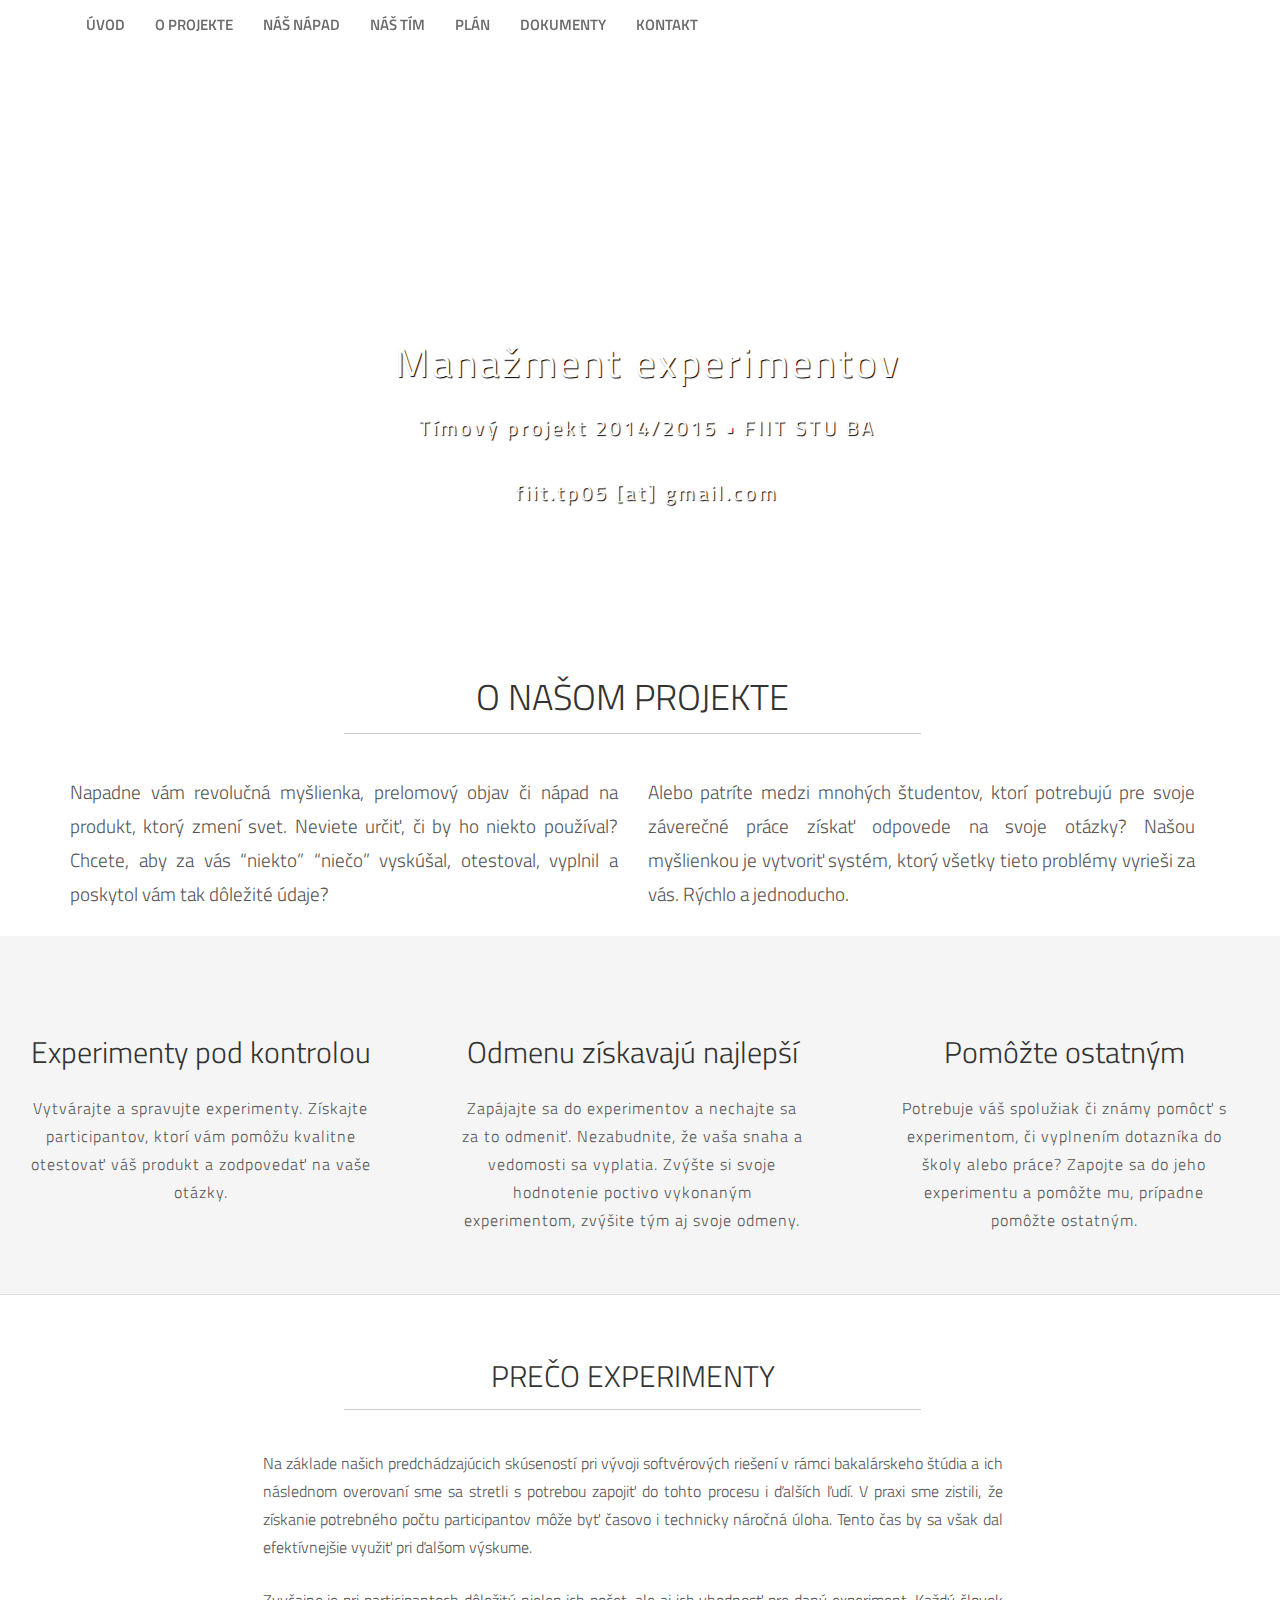
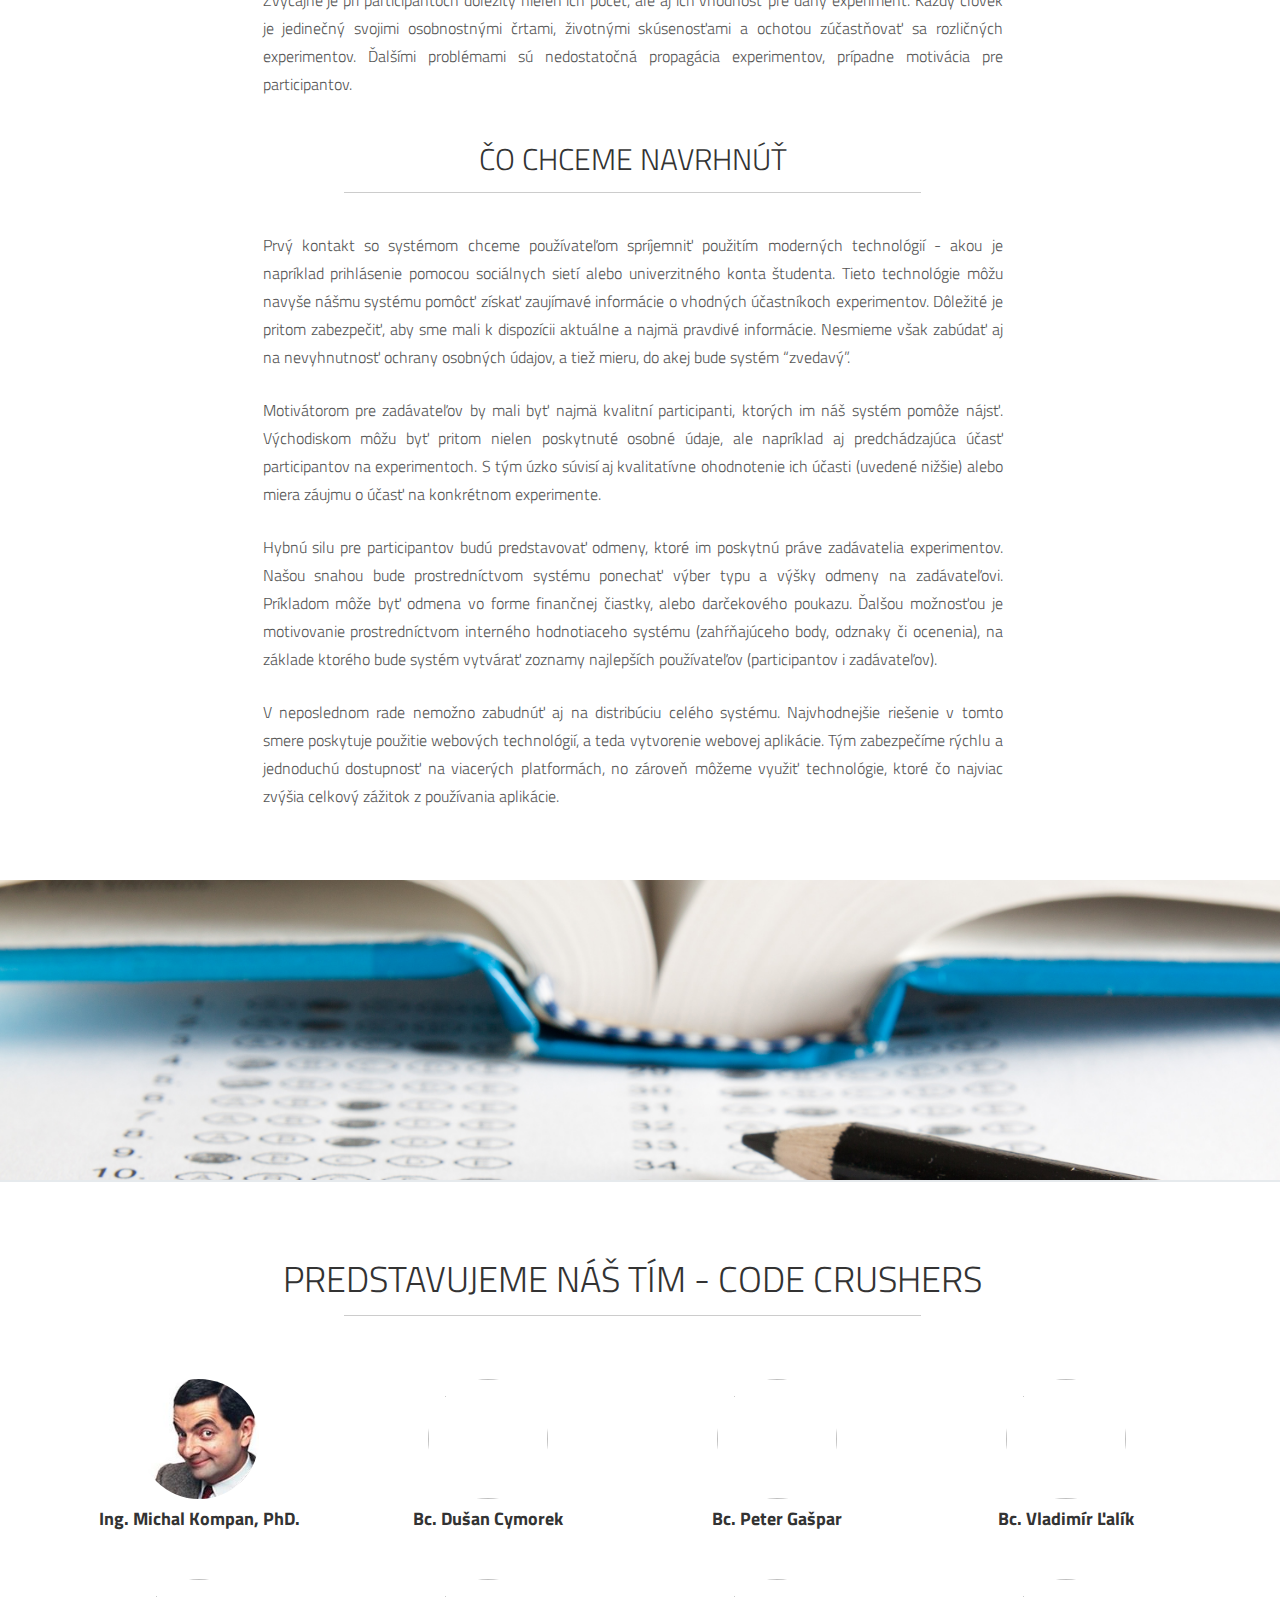
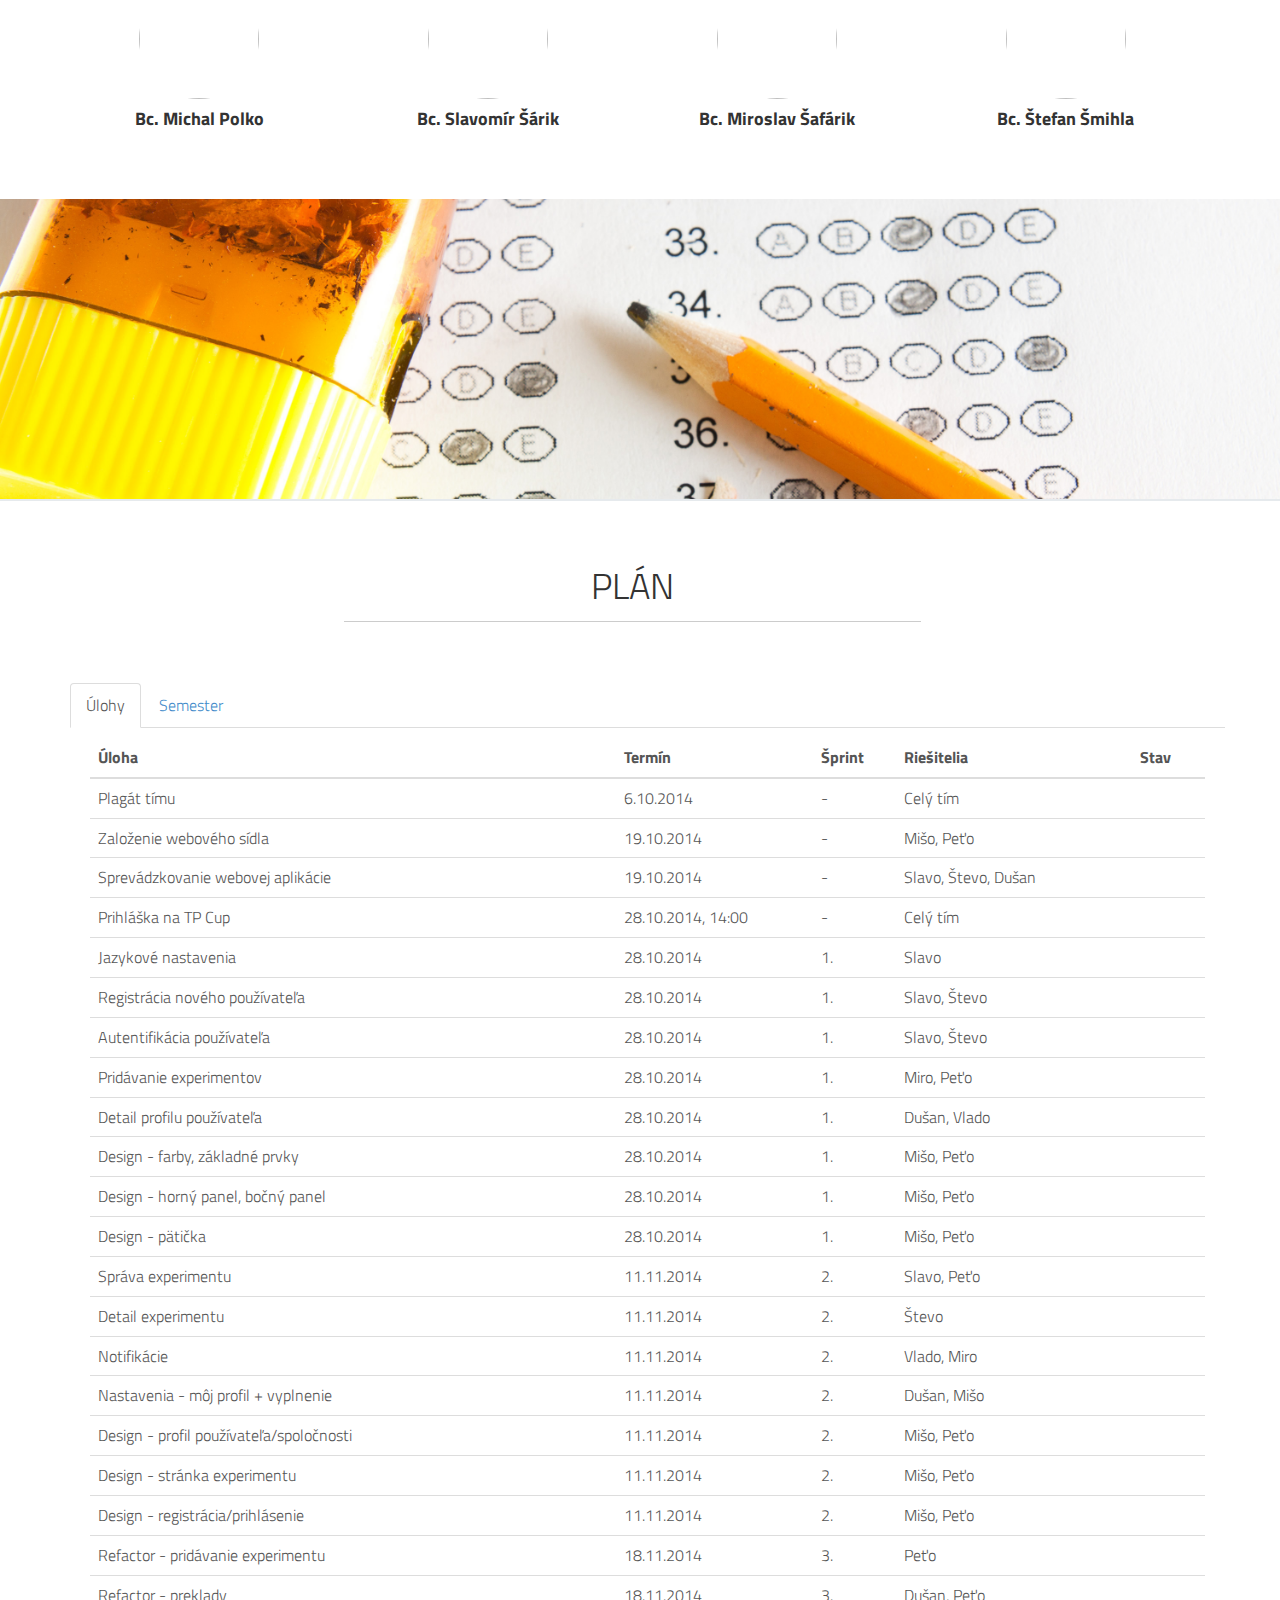
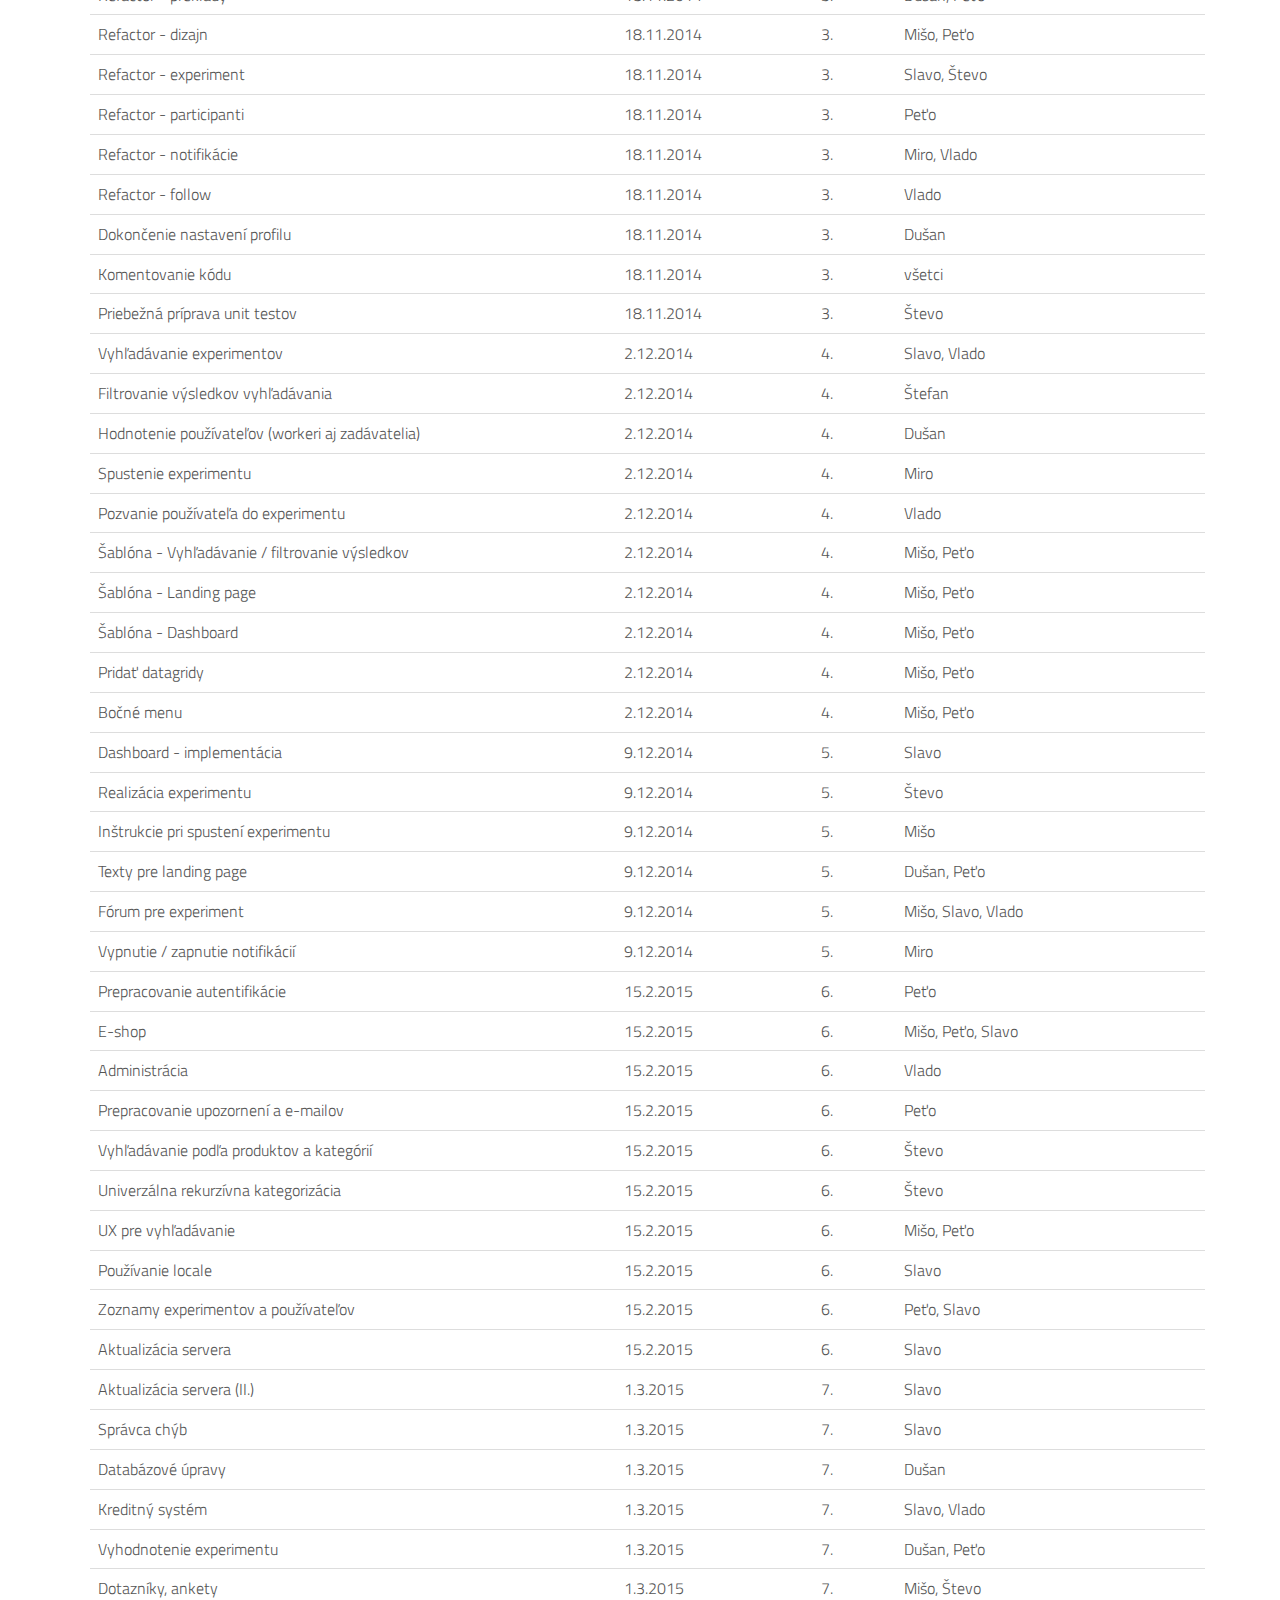
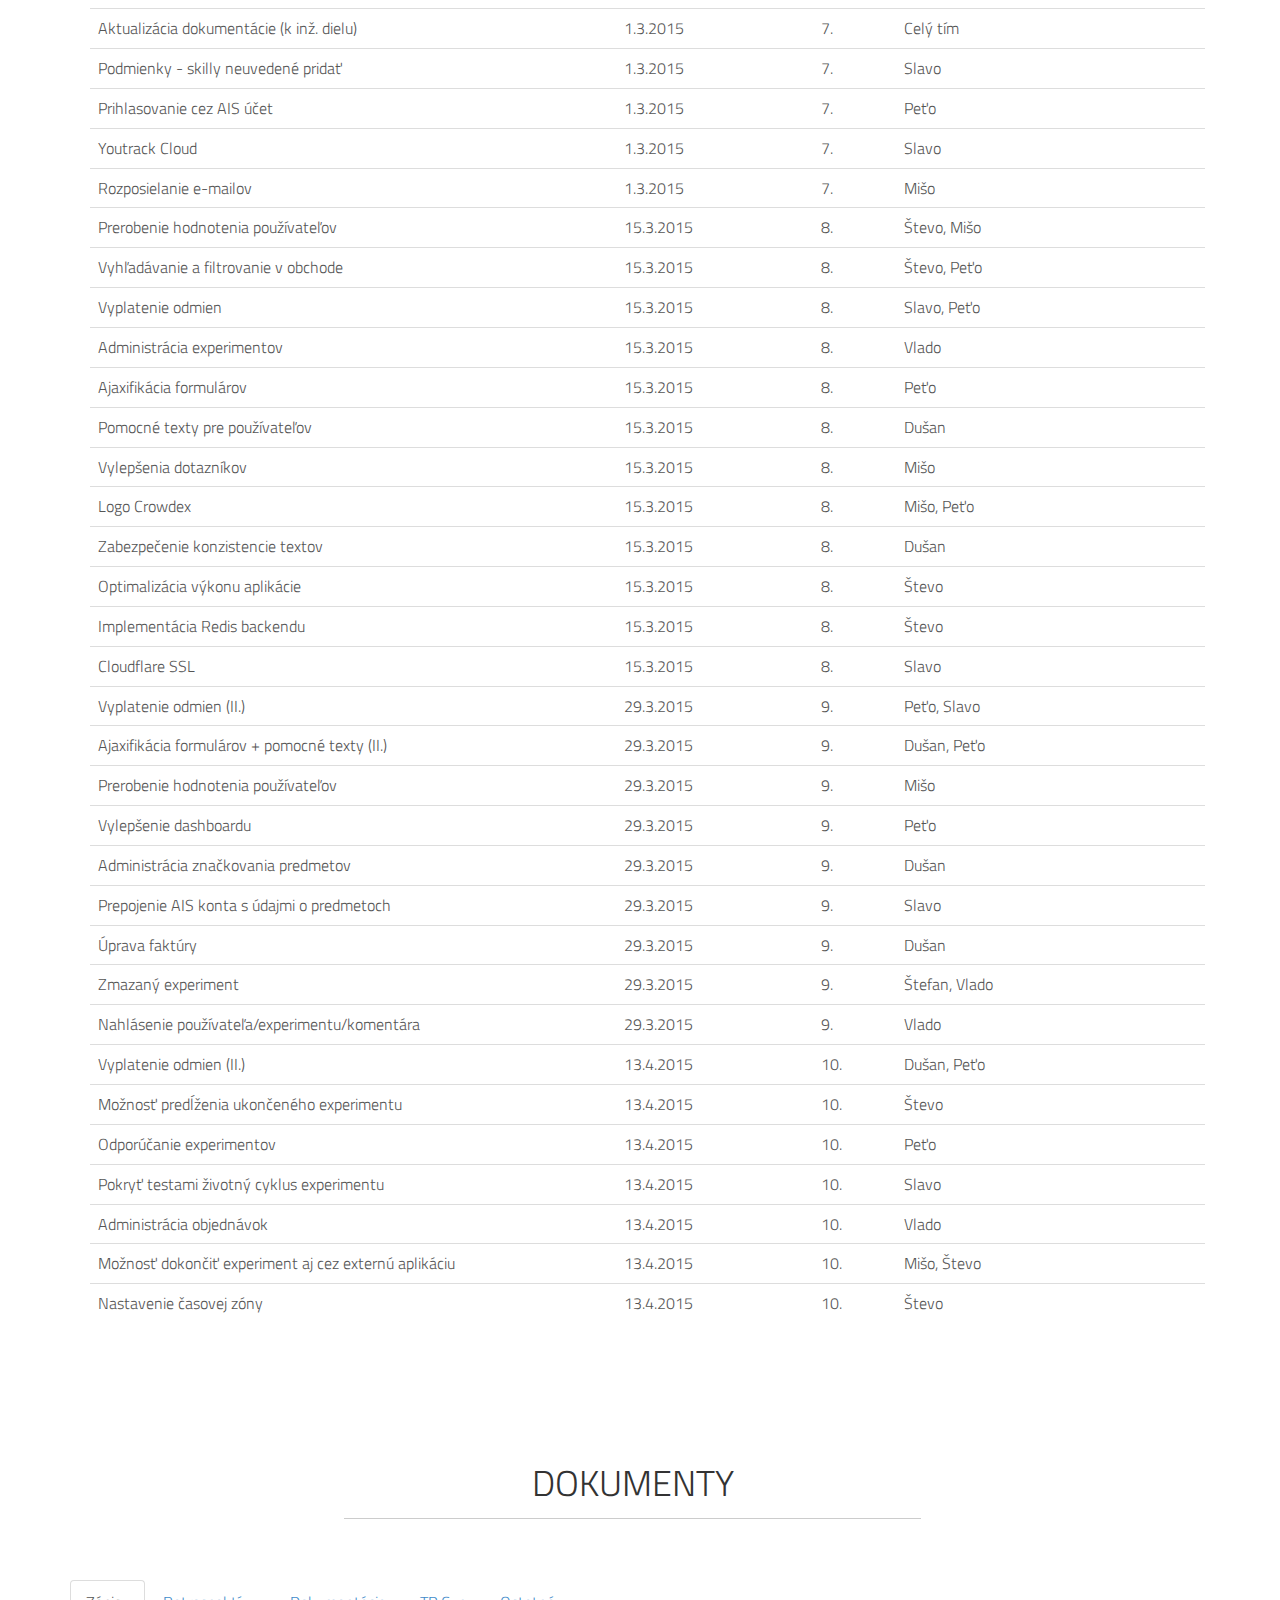
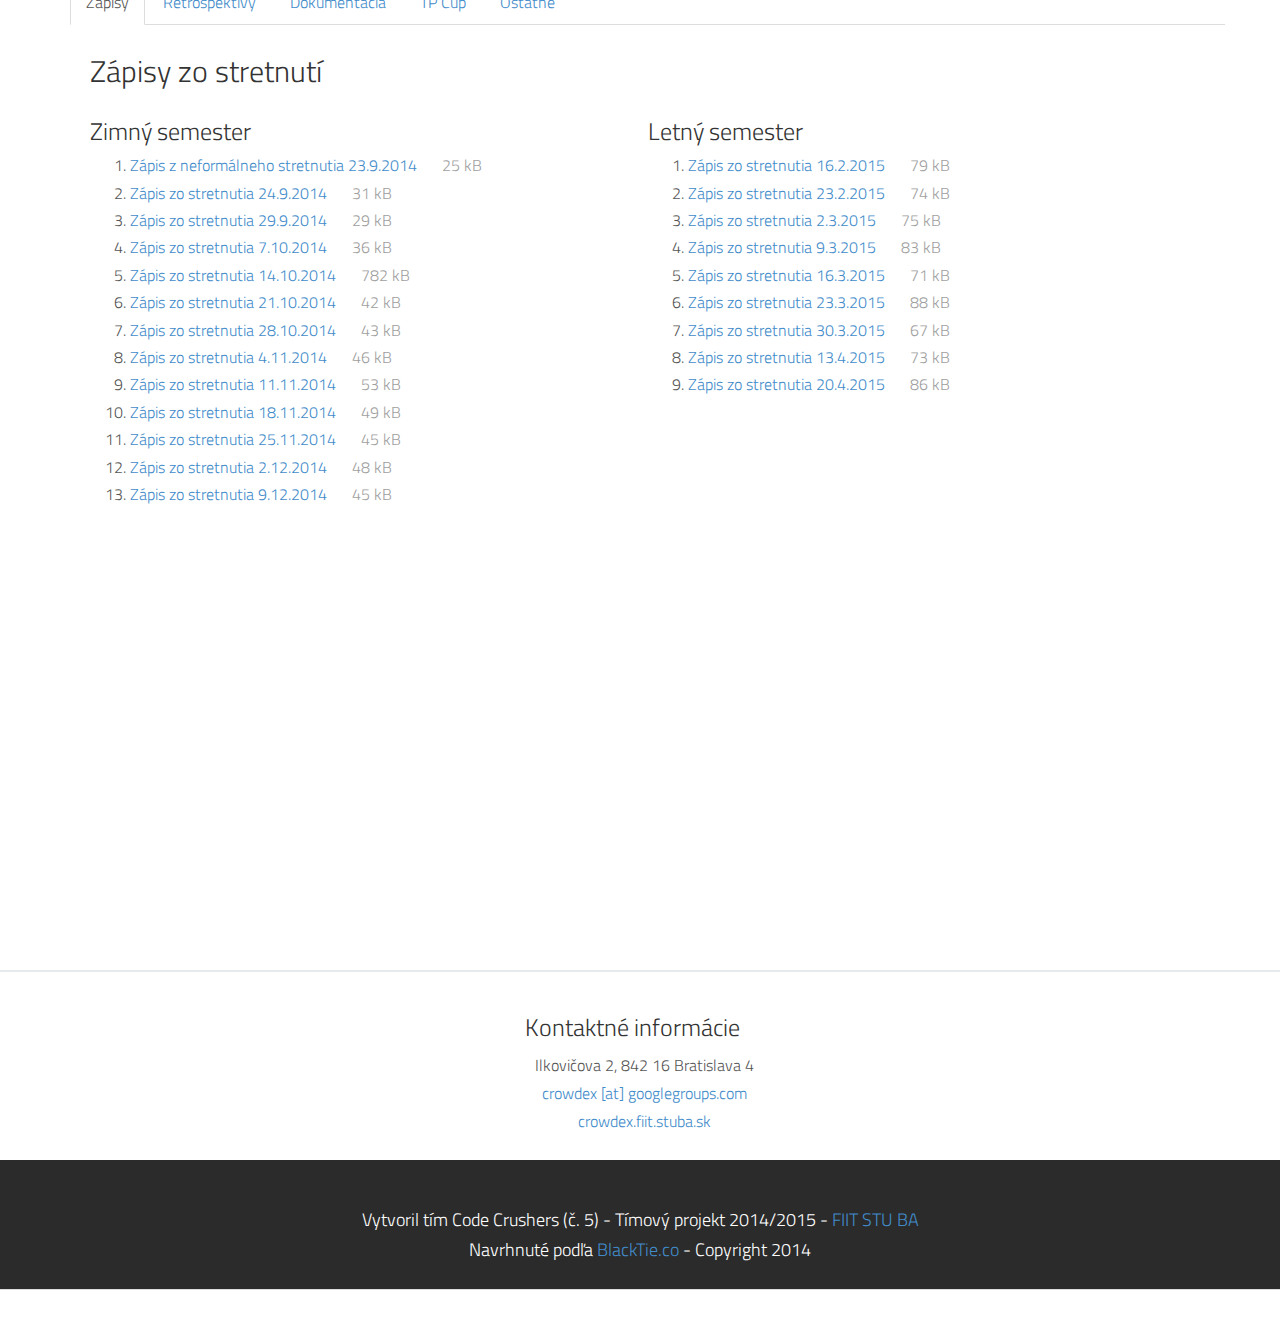
==== index.html @ 7f5c70e9 "Updated documents" ====
<!DOCTYPE html>
<html>
<head>
	<meta charset="utf-8">
	<meta name="viewport" content="width=device-width, initial-scale=1.0">

	<meta name="description" content="">
	<meta name="author" content="">

	<title>Manažment experimentov - Code Crushers</title>

	<link href="assets/css/bootstrap.css" rel="stylesheet" />
    
    <link href="assets/css/font-awesome.min.css" rel="stylesheet" />
	<link href="assets/css/main.css" rel="stylesheet" />
	<link href="assets/css/icomoon.css" rel="stylesheet" />
	<link href="assets/css/animate-custom.css" rel="stylesheet" />

	<!-- <link href="http://fonts.googleapis.com/css?family=Lato:300,400,700,300italic,400italic" rel="stylesheet" />
	<link href="http://fonts.googleapis.com/css?family=Raleway:400,300,700" rel="stylesheet" /> -->
    <link href="http://fonts.googleapis.com/css?family=Titillium+Web:300,400,700,300italic&subset=latin,latin-ext" rel="stylesheet" />

	<script src="assets/js/jquery.min.js"></script>
	<script src="assets/js/modernizr.custom.js"></script>
    
</head>
<body data-spy="scroll" data-offset="0" data-target="#navbar-main">

    <div id="navbar-main">
		<!-- Fixed navbar -->
		<div class="navbar navbar-inverse navbar-fixed-top">
			<div class="container">
				<div class="navbar-header">
					<button type="button" class="navbar-toggle" data-toggle="collapse" data-target=".navbar-collapse">
                    <span style="font-size:30px; color:#3498db;" class="fa fa-flask"></span>
					</button>
					<a class="navbar-brand hidden-xs hidden-sm" href="#home"></a>
				</div>
				<div class="navbar-collapse collapse">
                    <div id="active-menu" class="transitions"></div>
					<ul class="nav navbar-nav">
                        <li><a href="#uvod" class="smoothScroll">Úvod</a></li>
                        <li><a href="#o-projekte" class="smoothScroll">O projekte</a></li>
                        <li><a href="#nas-napad" class="smoothScroll">Náš nápad</a></li>
                        <li><a href="#tim" class="smoothScroll">Náš tím</a></li>
                        <li><a href="#plan" class="smoothScroll">Plán</a></li>
                        <li><a href="#dokumenty" class="smoothScroll">Dokumenty</a></li>
                        <li><a href="#kontakt" class="smoothScroll">Kontakt</a></li>
                    </ul>
				</div>
			</div>
		</div>
	</div>

	<!-- ==== Uvod ==== -->
	<div id="headerwrap" id="uvod" name="uvod">
		<header class="clearfix">
			<h1><span class="fa fa-flask"></span></h1>
			<p>Manažment experimentov</p>
            <p class="subtitle">Tímový projekt 2014/2015 &bull; FIIT STU BA</p>
            <p class="subtitle">fiit.tp05 [at] gmail.com</p>
		</header>	    
	</div>

	<!-- ==== O projekte ==== -->
	<div class="container" id="o-projekte" name="o-projekte">
		<div class="row white">
			<br />
			<h1 class="centered">O NAŠOM PROJEKTE</h1>
			<hr />
			
			<div class="col-lg-6">
				<p class="justify bigger">Napadne vám revolučná myšlienka, prelomový objav či nápad na produkt, ktorý zmení svet. Neviete určiť, či by ho niekto používal? Chcete, aby za vás “niekto” “niečo” vyskúšal, otestoval, vyplnil a poskytol vám tak dôležité údaje?</p>
			</div>
			
			<div class="col-lg-6">
				<p class="justify bigger">Alebo patríte medzi mnohých študentov, ktorí potrebujú pre svoje záverečné práce získať odpovede na svoje otázky? Našou myšlienkou je vytvoriť systém, ktorý všetky tieto problémy vyrieši za vás. Rýchlo a jednoducho.</p>
			</div>
    
		</div>
	</div>

    <!-- ==== Technologie ==== -->
	<div id="greywrap">
		<div class="row">
			<div class="col-lg-4 callout">
				<span class="icon fa fa-check-square-o"></span>
				<h2>Experimenty pod kontrolou</h2>
				<p>Vytvárajte a spravujte experimenty. Získajte participantov, ktorí vám pomôžu kvalitne otestovať váš produkt a zodpovedať na vaše otázky.</p>
			</div>
				
			<div class="col-lg-4 callout">
				<span class="icon fa fa-trophy"></span>
				<h2>Odmenu získavajú najlepší</h2>
				<p>Zapájajte sa do experimentov a nechajte sa za to odmeniť. Nezabudnite, že vaša snaha a vedomosti sa vyplatia. Zvýšte si svoje hodnotenie poctivo vykonaným experimentom, zvýšite tým aj svoje odmeny.</p>
			</div>
			
			<div class="col-lg-4 callout">
				<span class="icon fa fa-users"></span>
				<h2>Pomôžte ostatným</h2>
                <p>Potrebuje váš spolužiak či známy pomôcť s experimentom, či vyplnením dotazníka do školy alebo práce? Zapojte sa do jeho experimentu a pomôžte mu, prípadne pomôžte ostatným.</p>
			</div>
		</div>
	</div>
		
	<!-- ==== Nas napad ==== -->
	<div class="container" id="nas-napad" name="nas-napad">
		<br />
		<br />
		<div class="row">
			<h2 class="centered">PREČO EXPERIMENTY</h2>
			<hr />
			<br />
			<div class="col-lg-offset-2 col-lg-8">
				<p class="justify">Na základe našich predchádzajúcich skúseností pri vývoji softvérových riešení v rámci bakalárskeho štúdia a ich následnom overovaní sme sa stretli s potrebou zapojiť do tohto procesu i ďalších ľudí. V praxi sme zistili, že získanie potrebného počtu participantov môže byť časovo i technicky náročná úloha. Tento čas by sa však dal efektívnejšie využiť pri ďalšom výskume.</p>
                <p class="justify">Zvyčajne je pri participantoch dôležitý nielen ich počet, ale aj ich vhodnosť pre daný experiment. Každý človek je jedinečný svojimi osobnostnými črtami, životnými skúsenosťami a ochotou zúčastňovať sa rozličných experimentov. Ďalšími problémami sú nedostatočná propagácia experimentov, prípadne motivácia pre participantov.</p>
			</div>
        
        </div>
        <div class="row">
            
            <h2 class="centered">ČO CHCEME NAVRHNÚŤ</h2>
            <hr />
			<br />
            
            <div class="col-lg-offset-2 col-lg-8">
                <p class="justify">Prvý kontakt so systémom chceme používateľom spríjemniť použitím moderných technológií - akou je napríklad prihlásenie pomocou sociálnych sietí alebo univerzitného konta študenta. Tieto technológie môžu navyše nášmu systému pomôcť získať zaujímavé informácie o vhodných účastníkoch experimentov. Dôležité je pritom zabezpečiť, aby sme mali k dispozícii aktuálne a najmä pravdivé informácie. Nesmieme však zabúdať aj na nevyhnutnosť ochrany osobných údajov, a tiež mieru, do akej bude systém “zvedavý”.</p>
    
				<p class="justify">Motivátorom pre zadávateľov by mali byť najmä kvalitní participanti, ktorých im náš systém pomôže nájsť. Východiskom môžu byť pritom nielen poskytnuté osobné údaje, ale napríklad aj predchádzajúca účasť participantov na experimentoch. S tým úzko súvisí aj kvalitatívne ohodnotenie ich účasti (uvedené nižšie) alebo miera záujmu o účasť na konkrétnom experimente.</p>
    
                <p class="justify">Hybnú silu pre participantov budú predstavovať odmeny, ktoré im poskytnú práve zadávatelia experimentov. Našou snahou bude prostredníctvom systému ponechať výber typu a výšky odmeny na zadávateľovi. Príkladom môže byť odmena vo forme finančnej čiastky, alebo darčekového poukazu. Ďalšou možnosťou je motivovanie prostredníctvom interného hodnotiaceho systému (zahŕňajúceho body, odznaky či ocenenia), na základe ktorého bude systém vytvárať zoznamy najlepších používateľov (participantov i zadávateľov).</p>
            
                <p class="justify">V neposlednom rade nemožno zabudnúť aj na distribúciu celého systému. Najvhodnejšie riešenie v tomto smere poskytuje použitie webových technológií, a teda vytvorenie webovej aplikácie. Tým zabezpečíme rýchlu a jednoduchú dostupnosť na viacerých platformách, no zároveň môžeme využiť technológie, ktoré čo najviac zvýšia celkový zážitok z používania aplikácie.</p>
            </div>
            
		</div>
		
	</div>

	<!-- ==== SECTION DIVIDER1 -->
	<section class="section-divider textdivider divider1">
		<div class="container">
			<div style="height: 200px"></div>
		</div>
	</section>

	<!-- ==== Clenovia timu ==== -->
	<div class="container" id="tim" name="tim">
		<br />
		<div class="row white centered profile-data">
			<h1 class="centered">PREDSTAVUJEME NÁŠ TÍM - CODE CRUSHERS</h1>
			<hr />
			<br />
            
			<div class="col-lg-3 centered profile-data-div" onclick="loadTeamProfile(0, true);">
				<img class="img img-circle" src="assets/img/team/1.jpg" height="120px" width="120px" alt="" />
				<br />
				<h4><b>Ing. Michal Kompan, PhD.</b></h4>
                <p class="user-role" rel="user-role-0"></p>
				<p rel="user-desc-0"></p>
			</div>
            
            <div class="col-lg-3 centered profile-data-div" onclick="loadTeamProfile(1, true);">
				<img class="img img-circle" src="assets/img/team/2.jpg" height="120px" width="120px" alt="" />
				<br />
				<h4><b>Bc. Dušan Cymorek</b></h4>
                <p class="user-role" rel="user-role-1"></p>
				<p rel="user-desc-1"></p>
			</div>
            
			<div class="col-lg-3 centered profile-data-div" onclick="loadTeamProfile(2, true);">
				<img class="img img-circle" src="assets/img/team/3.jpg" height="120px" width="120px" alt="" />
				<br />
				<h4><b>Bc. Peter Gašpar</b></h4>
                <p class="user-role" rel="user-role-2"></p>
				<p rel="user-desc-2"></p>
			</div>
            
            <div class="col-lg-3 centered profile-data-div" onclick="loadTeamProfile(3, true);">
				<img class="img img-circle" src="assets/img/team/4.jpg" height="120px" width="120px" alt="" />
				<br />
				<h4><b>Bc. Vladimír Ľalík</b></h4>
                <p class="user-role" rel="user-role-3"></p>
				<p rel="user-desc-3"></p>
			</div>
            
            <div class="col-lg-3 centered profile-data-div" onclick="loadTeamProfile(4, true);">
				<img class="img img-circle" src="assets/img/team/5.jpg" height="120px" width="120px" alt="" />
				<br />
				<h4><b>Bc. Michal Polko</b></h4>
                <p class="user-role" rel="user-role-4"></p>
				<p rel="user-desc-4"></p>
			</div>
            
            <div class="col-lg-3 centered profile-data-div" onclick="loadTeamProfile(5, true);">
				<img class="img img-circle" src="assets/img/team/6.jpg" height="120px" width="120px" alt="" />
				<br />
				<h4><b>Bc. Slavomír Šárik</b></h4>
                <p class="user-role" rel="user-role-5"></p>
				<p rel="user-desc-5"></p>
			</div>
            
            <div class="col-lg-3 centered profile-data-div" onclick="loadTeamProfile(6, true);">
				<img class="img img-circle" src="assets/img/team/7.jpg" height="120px" width="120px" alt="" />
				<br />
				<h4><b>Bc. Miroslav Šafárik</b></h4>
                <p class="user-role" rel="user-role-6"></p>
				<p rel="user-desc-6"></p>
			</div>
            
            <div class="col-lg-3 centered profile-data-div" onclick="loadTeamProfile(7, true);">
				<img class="img img-circle" src="assets/img/team/8.jpg" height="120px" width="120px" alt="" />
				<br />
				<h4><b>Bc. Štefan Šmihla</b></h4>
                <p class="user-role" rel="user-role-7"></p>
				<p rel="user-desc-7"></p>
			</div>
				
		</div>
	</div>

    <!-- Podrobnejsie profily ludi. -->
    <!-- Modal -->
    <div class="modal fade" id="teamModal" tabindex="-1" role="dialog" aria-labelledby="teamModalLabel" aria-hidden="true">
        <div class="modal-dialog">
            <div class="modal-content">
                <div class="modal-body modal-profiles">
                    <div class="modal-profiles-header clearfix">
                        <div class="modal-profiles-close pull-right">
                            <button type="button" class="close" data-dismiss="modal"><span aria-hidden="true">×</span><span class="sr-only">Zavrieť</span></button>
                        </div>
                        <div class="profile-picture pull-left">
                            <img rel="team-user-picture" class="img img-circle" src="assets/img/team/1.jpg" height="80px" width="80px" alt="" />
                        </div>
                        <div class="profile-details pull-left">
                            <div rel="team-user-name" class="name"></div>
                            <div rel="team-user-links" class="links" style="display: none">
                                <a class="link linkedin" href=""><i class="fa fa-linkedin"></i> <span>Pracovný profil</span></a>
                                <a class="link github" href=""><i class="fa fa-github"></i> <span></span></a>
                            </div>
                            <div rel="team-user-role" class="links">
                            </div>
                        </div>
                    </div>
                    <div class="modal-profiles-body">
                        <div class="modal-profiles-arrow"></div>
                        <ul rel="team-user-data">
                            
                        </ul>
                    </div>
                    <div class="modal-profiles-footer">
                        <div class="footer-pre-title">Všetci členovia tímu:</div>
                        <ul>
                            <li><a href="#" onclick="loadTeamProfile(0);return false"><img title="Ing. Michal Kompan, PhD." data-toggle="tooltip" data-placement="top" class="img img-circle" src="assets/img/team/1.jpg" height="50px" width="50px" alt="" /></a></li>
                            <li><a href="#" onclick="loadTeamProfile(1);return false"><img title="Bc. Dušan Cymorek" data-toggle="tooltip" data-placement="top" class="img img-circle" src="assets/img/team/2.jpg" height="50px" width="50px" alt="" /></a></li>
                            <li><a href="#" onclick="loadTeamProfile(2);return false"><img title="Bc. Peter Gašpar" data-toggle="tooltip" data-placement="top" class="img img-circle" src="assets/img/team/3.jpg" height="50px" width="50px" alt="" /></a></li>
                            <li><a href="#" onclick="loadTeamProfile(3);return false"><img title="Bc. Vladimír Ľalík" data-toggle="tooltip" data-placement="top" class="img img-circle" src="assets/img/team/4.jpg" height="50px" width="50px" alt="" /></a></li>
                            <li><a href="#" onclick="loadTeamProfile(4);return false"><img title="Bc. Michal Polko" data-toggle="tooltip" data-placement="top" class="img img-circle" src="assets/img/team/5.jpg" height="50px" width="50px" alt="" /></a></li>
                            <li><a href="#" onclick="loadTeamProfile(5);return false"><img title="Bc. Slavomír Šárik" data-toggle="tooltip" data-placement="top" class="img img-circle" src="assets/img/team/6.jpg" height="50px" width="50px" alt="" /></a></li>
                            <li><a href="#" onclick="loadTeamProfile(6);return false"><img title="Bc. Miroslav Šafárik" data-toggle="tooltip" data-placement="top" class="img img-circle" src="assets/img/team/7.jpg" height="50px" width="50px" alt="" /></a></li>
                            <li><a href="#" onclick="loadTeamProfile(7);return false"><img title="Bc. Štefan Šmihla" data-toggle="tooltip" data-placement="top" class="img img-circle" src="assets/img/team/8.jpg" height="50px" width="50px" alt="" /></a></li>
                        </ul>
                    </div>
                </div>
            </div>
        </div>
    </div>
		
	<!-- ==== SECTION DIVIDER2 -->
	<section class="section-divider textdivider divider2">
		<div class="container">
			<div style="height: 200px"></div>
		</div>
	</section>

    <!-- ==== Plan ==== -->
	<div class="container" id="plan" name="plan">
		<br />
		<div class="row">
			<br />
			<h1 class="centered">PLÁN</h1>
			<hr />
			<br />
			<br />
		</div>
		<div class="container">
			<div class="row">	
				
                <ul id="planTab" class="nav nav-tabs" role="tablist">
                    <li class="active"><a href="#plan-tasks" role="tab" data-toggle="tab">Úlohy</a></li>
                    <li><a href="#plan-semester" role="tab" data-toggle="tab">Semester</a></li>
                </ul>
                <div id="planTabContent" class="tab-content">
                    <div class="tab-pane fade active in" id="plan-tasks">
                        
                        <div class="plan-inner">
                                
                            <table class="table">
                                <thead>
                                    <th>Úloha</th>
                                    <th>Termín</th>
                                    <th>Šprint</th>
                                    <th>Riešitelia</th>
                                    <th class="plan-status">Stav</th>
                                </thead>
                                <tbody>
                                    
                                    <tr>
                                        <td>Plagát tímu</td>
                                        <td>6.10.2014</td>
                                        <td>-</td>
                                        <td>Celý tím</td>
                                        <td class="plan-status plan-status-ok"><i class="fa fa-check-circle"></i></td>
                                    </tr>
                                    <tr>
                                        <td>Založenie webového sídla</td>
                                        <td>19.10.2014</td>
                                        <td>-</td>
                                        <td>Mišo, Peťo</td>
                                        <td class="plan-status plan-status-ok"><i class="fa fa-check-circle"></i></td>
                                    </tr>
                                    <tr>
                                        <td>Sprevádzkovanie webovej aplikácie</td>
                                        <td>19.10.2014</td>
                                        <td>-</td>
                                        <td>Slavo, Števo, Dušan</td>
                                        <td class="plan-status plan-status-ok"><i class="fa fa-check-circle"></i></td>
                                    </tr>
                                    <tr>
                                        <td>Prihláška na TP Cup</td>
                                        <td>28.10.2014, 14:00</td>
                                        <td>-</td>
                                        <td>Celý tím</td>
                                        <td class="plan-status plan-status-ok"><i class="fa fa-check-circle"></i></td>
                                    </tr>
                                    <tr>
                                        <td>Jazykové nastavenia</td>
                                        <td>28.10.2014</td>
                                        <td>1.</td>
                                        <td>Slavo</td>
                                        <td class="plan-status plan-status-ok"><i class="fa fa-check-circle"></i></td>
                                    </tr>
                                    <tr>
                                        <td>Registrácia nového používateľa</td>
                                        <td>28.10.2014</td>
                                        <td>1.</td>
                                        <td>Slavo, Števo</td>
                                        <td class="plan-status plan-status-ok"><i class="fa fa-check-circle"></i></td>
                                    </tr>
                                    <tr>
                                        <td>Autentifikácia používateľa</td>
                                        <td>28.10.2014</td>
                                        <td>1.</td>
                                        <td>Slavo, Števo</td>
                                        <td class="plan-status plan-status-ok"><i class="fa fa-check-circle"></i></td>
                                    </tr>
                                    <tr>
                                        <td>Pridávanie experimentov</td>
                                        <td>28.10.2014</td>
                                        <td>1.</td>
                                        <td>Miro, Peťo</td>
                                        <td class="plan-status plan-status-ok"><i class="fa fa-check-circle"></i></td>
                                    </tr>
                                    <tr>
                                        <td>Detail profilu používateľa</td>
                                        <td>28.10.2014</td>
                                        <td>1.</td>
                                        <td>Dušan, Vlado</td>
                                        <td class="plan-status plan-status-ok"><i class="fa fa-check-circle"></i></td>
                                    </tr>
                                    <tr>
                                        <td>Design - farby, základné prvky</td>
                                        <td>28.10.2014</td>
                                        <td>1.</td>
                                        <td>Mišo, Peťo</td>
                                        <td class="plan-status plan-status-ok"><i class="fa fa-check-circle"></i></td>
                                    </tr>
                                    <tr>
                                        <td>Design - horný panel, bočný panel</td>
                                        <td>28.10.2014</td>
                                        <td>1.</td>
                                        <td>Mišo, Peťo</td>
                                        <td class="plan-status plan-status-ok"><i class="fa fa-check-circle"></i></td>
                                    </tr>
                                    <tr>
                                        <td>Design - pätička</td>
                                        <td>28.10.2014</td>
                                        <td>1.</td>
                                        <td>Mišo, Peťo</td>
                                        <td class="plan-status plan-status-ok"><i class="fa fa-check-circle"></i></td>
                                    </tr>
                                    <tr>
                                        <td>Správa experimentu</td>
                                        <td>11.11.2014</td>
                                        <td>2.</td>
                                        <td>Slavo, Peťo</td>
                                        <td class="plan-status plan-status-ok"><i class="fa fa-check-circle"></i></td>
                                    </tr>
                                    <tr>
                                        <td>Detail experimentu</td>
                                        <td>11.11.2014</td>
                                        <td>2.</td>
                                        <td>Števo</td>
                                        <td class="plan-status plan-status-ok"><i class="fa fa-check-circle"></i></td>
                                    </tr>
                                    <tr>
                                        <td>Notifikácie</td>
                                        <td>11.11.2014</td>
                                        <td>2.</td>
                                        <td>Vlado, Miro</td>
                                        <td class="plan-status plan-status-ok"><i class="fa fa-check-circle"></i></td>
                                    </tr>
                                    <tr>
                                        <td>Nastavenia - môj profil + vyplnenie</td>
                                        <td>11.11.2014</td>
                                        <td>2.</td>
                                        <td>Dušan, Mišo</td>
                                        <td class="plan-status plan-status-ok"><i class="fa fa-check-circle"></i></td>
                                    </tr>
                                    <tr>
                                        <td>Design - profil používateľa/spoločnosti</td>
                                        <td>11.11.2014</td>
                                        <td>2.</td>
                                        <td>Mišo, Peťo</td>
                                        <td class="plan-status plan-status-ok"><i class="fa fa-check-circle"></i></td>
                                    </tr>
                                    <tr>
                                        <td>Design - stránka experimentu</td>
                                        <td>11.11.2014</td>
                                        <td>2.</td>
                                        <td>Mišo, Peťo</td>
                                        <td class="plan-status plan-status-ok"><i class="fa fa-check-circle"></i></td>
                                    </tr>
                                    <tr>
                                        <td>Design - registrácia/prihlásenie</td>
                                        <td>11.11.2014</td>
                                        <td>2.</td>
                                        <td>Mišo, Peťo</td>
                                        <td class="plan-status plan-status-ok"><i class="fa fa-check-circle"></i></td>
                                    </tr>

                                    <tr>
                                        <td>Refactor - pridávanie experimentu</td>
                                        <td>18.11.2014</td>
                                        <td>3.</td>
                                        <td>Peťo</td>
                                        <td class="plan-status plan-status-ok"><i class="fa fa-check-circle"></i></td>
                                    </tr>
                                    <tr>
                                        <td>Refactor - preklady</td>
                                        <td>18.11.2014</td>
                                        <td>3.</td>
                                        <td>Dušan, Peťo</td>
                                        <td class="plan-status plan-status-ok"><i class="fa fa-check-circle"></i></td>
                                    </tr>
                                    <tr>
                                        <td>Refactor - dizajn</td>
                                        <td>18.11.2014</td>
                                        <td>3.</td>
                                        <td>Mišo, Peťo</td>
                                        <td class="plan-status plan-status-ok"><i class="fa fa-check-circle"></i></td>
                                    </tr>
                                    <tr>
                                        <td>Refactor - experiment</td>
                                        <td>18.11.2014</td>
                                        <td>3.</td>
                                        <td>Slavo, Števo</td>
                                        <td class="plan-status plan-status-ok"><i class="fa fa-check-circle"></i></td>
                                    </tr>
                                    <tr>
                                        <td>Refactor - participanti</td>
                                        <td>18.11.2014</td>
                                        <td>3.</td>
                                        <td>Peťo</td>
                                        <td class="plan-status plan-status-ok"><i class="fa fa-check-circle"></i></td>
                                    </tr>
                                    <tr>
                                        <td>Refactor - notifikácie</td>
                                        <td>18.11.2014</td>
                                        <td>3.</td>
                                        <td>Miro, Vlado</td>
                                        <td class="plan-status plan-status-ok"><i class="fa fa-check-circle"></i></td>
                                    </tr>
                                    <tr>
                                        <td>Refactor - follow</td>
                                        <td>18.11.2014</td>
                                        <td>3.</td>
                                        <td>Vlado</td>
                                        <td class="plan-status plan-status-ok"><i class="fa fa-check-circle"></i></td>
                                    </tr>
                                    <tr>
                                        <td>Dokončenie nastavení profilu</td>
                                        <td>18.11.2014</td>
                                        <td>3.</td>
                                        <td>Dušan</td>
                                        <td class="plan-status plan-status-ok"><i class="fa fa-check-circle"></i></td>
                                    </tr>
                                    <tr>
                                        <td>Komentovanie kódu</td>
                                        <td>18.11.2014</td>
                                        <td>3.</td>
                                        <td>všetci</td>
                                        <td class="plan-status plan-status-ok"><i class="fa fa-check-circle"></i></td>
                                    </tr>
                                    <tr>
                                        <td>Priebežná príprava unit testov</td>
                                        <td>18.11.2014</td>
                                        <td>3.</td>
                                        <td>Števo</td>
                                        <td class="plan-status plan-status-ok"><i class="fa fa-check-circle"></i></td>
                                    </tr>
                                    <tr>
                                        <td>Vyhľadávanie experimentov</td>
                                        <td>2.12.2014</td>
                                        <td>4.</td>
                                        <td>Slavo, Vlado</td>
                                        <td class="plan-status plan-status-ok"><i class="fa fa-check-circle"></i></td>
                                    </tr>
                                    <tr>
                                        <td>Filtrovanie výsledkov vyhľadávania</td>
                                        <td>2.12.2014</td>
                                        <td>4.</td>
                                        <td>Štefan</td>
                                        <td class="plan-status plan-status-ok"><i class="fa fa-check-circle"></i></td>
                                    </tr>
                                    <tr>
                                        <td>Hodnotenie používateľov (workeri aj zadávatelia)</td>
                                        <td>2.12.2014</td>
                                        <td>4.</td>
                                        <td>Dušan</td>
                                        <td class="plan-status plan-status-ok"><i class="fa fa-check-circle"></i></td>
                                    </tr>
                                    <tr>
                                        <td>Spustenie experimentu</td>
                                        <td>2.12.2014</td>
                                        <td>4.</td>
                                        <td>Miro</td>
                                        <td class="plan-status plan-status-ok"><i class="fa fa-check-circle"></i></td>
                                    </tr>
                                    <tr>
                                        <td>Pozvanie používateľa do experimentu</td>
                                        <td>2.12.2014</td>
                                        <td>4.</td>
                                        <td>Vlado</td>
                                        <td class="plan-status plan-status-ok"><i class="fa fa-check-circle"></i></td>
                                    </tr>
                                    <tr>
                                        <td>Šablóna - Vyhľadávanie / filtrovanie výsledkov</td>
                                        <td>2.12.2014</td>
                                        <td>4.</td>
                                        <td>Mišo, Peťo</td>
                                        <td class="plan-status plan-status-ok"><i class="fa fa-check-circle"></i></td>
                                    </tr>
                                    <tr>
                                        <td>Šablóna - Landing page</td>
                                        <td>2.12.2014</td>
                                        <td>4.</td>
                                        <td>Mišo, Peťo</td>
                                        <td class="plan-status plan-status-ok"><i class="fa fa-check-circle"></i></td>
                                    </tr>
                                    <tr>
                                        <td>Šablóna - Dashboard</td>
                                        <td>2.12.2014</td>
                                        <td>4.</td>
                                        <td>Mišo, Peťo</td>
                                        <td class="plan-status plan-status-ok"><i class="fa fa-check-circle"></i></td>
                                    </tr>
                                    <tr>
                                        <td>Pridať datagridy</td>
                                        <td>2.12.2014</td>
                                        <td>4.</td>
                                        <td>Mišo, Peťo</td>
                                        <td class="plan-status plan-status-ok"><i class="fa fa-check-circle"></i></td>
                                    </tr>
                                    <tr>
                                        <td>Bočné menu</td>
                                        <td>2.12.2014</td>
                                        <td>4.</td>
                                        <td>Mišo, Peťo</td>
                                        <td class="plan-status plan-status-ok"><i class="fa fa-check-circle"></i></td>
                                    </tr>
                                    <tr>
                                        <td>Dashboard - implementácia</td>
                                        <td>9.12.2014</td>
                                        <td>5.</td>
                                        <td>Slavo</td>
                                        <td class="plan-status plan-status-ok"><i class="fa fa-check-circle"></i></td>
                                    </tr>
                                    <tr>
                                        <td>Realizácia experimentu</td>
                                        <td>9.12.2014</td>
                                        <td>5.</td>
                                        <td>Števo</td>
                                        <td class="plan-status plan-status-ok"><i class="fa fa-check-circle"></i></td>
                                    </tr>
                                    <tr>
                                        <td>Inštrukcie pri spustení experimentu</td>
                                        <td>9.12.2014</td>
                                        <td>5.</td>
                                        <td>Mišo</td>
                                        <td class="plan-status plan-status-ok"><i class="fa fa-check-circle"></i></td>
                                    </tr>
                                    <tr>
                                        <td>Texty pre landing page</td>
                                        <td>9.12.2014</td>
                                        <td>5.</td>
                                        <td>Dušan, Peťo</td>
                                        <td class="plan-status plan-status-ok"><i class="fa fa-check-circle"></i></td>
                                    </tr>
                                    <tr>
                                        <td>Fórum pre experiment</td>
                                        <td>9.12.2014</td>
                                        <td>5.</td>
                                        <td>Mišo, Slavo, Vlado</td>
                                        <td class="plan-status plan-status-ok"><i class="fa fa-check-circle"></i></td>
                                    </tr>
                                    <tr>
                                        <td>Vypnutie / zapnutie notifikácií</td>
                                        <td>9.12.2014</td>
                                        <td>5.</td>
                                        <td>Miro</td>
                                        <td class="plan-status plan-status-ok"><i class="fa fa-check-circle"></i></td>
                                    </tr>
                                    <tr>
                                        <td>Prepracovanie autentifikácie</td>
                                        <td>15.2.2015</td>
                                        <td>6.</td>
                                        <td>Peťo</td>
                                        <td class="plan-status plan-status-ok"><i class="fa fa-check-circle"></i></td>
                                    </tr>
                                    <tr>
                                        <td>E-shop</td>
                                        <td>15.2.2015</td>
                                        <td>6.</td>
                                        <td>Mišo, Peťo, Slavo</td>
                                        <td class="plan-status plan-status-ok"><i class="fa fa-check-circle"></i></td>
                                    </tr>
                                    <tr>
                                        <td>Administrácia</td>
                                        <td>15.2.2015</td>
                                        <td>6.</td>
                                        <td>Vlado</td>
                                        <td class="plan-status plan-status-ok"><i class="fa fa-check-circle"></i></td>
                                    </tr>
                                    <tr>
                                        <td>Prepracovanie upozornení a e-mailov</td>
                                        <td>15.2.2015</td>
                                        <td>6.</td>
                                        <td>Peťo</td>
                                        <td class="plan-status plan-status-ok"><i class="fa fa-check-circle"></i></td>
                                    </tr>
                                    <tr>
                                        <td>Vyhľadávanie podľa produktov a kategórií</td>
                                        <td>15.2.2015</td>
                                        <td>6.</td>
                                        <td>Števo</td>
                                        <td class="plan-status plan-status-ok"><i class="fa fa-check-circle"></i></td>
                                    </tr>
                                    <tr>
                                        <td>Univerzálna rekurzívna kategorizácia</td>
                                        <td>15.2.2015</td>
                                        <td>6.</td>
                                        <td>Števo</td>
                                        <td class="plan-status plan-status-ok"><i class="fa fa-check-circle"></i></td>
                                    </tr>
                                    <tr>
                                        <td>UX pre vyhľadávanie</td>
                                        <td>15.2.2015</td>
                                        <td>6.</td>
                                        <td>Mišo, Peťo</td>
                                        <td class="plan-status plan-status-ok"><i class="fa fa-check-circle"></i></td>
                                    </tr>
                                    <tr>
                                        <td>Používanie locale</td>
                                        <td>15.2.2015</td>
                                        <td>6.</td>
                                        <td>Slavo</td>
                                        <td class="plan-status plan-status-ok"><i class="fa fa-check-circle"></i></td>
                                    </tr>
                                    <tr>
                                        <td>Zoznamy experimentov a používateľov</td>
                                        <td>15.2.2015</td>
                                        <td>6.</td>
                                        <td>Peťo, Slavo</td>
                                        <td class="plan-status plan-status-ok"><i class="fa fa-check-circle"></i></td>
                                    </tr>
                                    <tr>
                                        <td>Aktualizácia servera</td>
                                        <td>15.2.2015</td>
                                        <td>6.</td>
                                        <td>Slavo</td>
                                        <td class="plan-status plan-status-ok"><i class="fa fa-check-circle"></i></td>
                                    </tr>
                                    <tr>
                                        <td>Aktualizácia servera (II.)</td>
                                        <td>1.3.2015</td>
                                        <td>7.</td>
                                        <td>Slavo</td>
                                        <td class="plan-status plan-status-ok"><i class="fa fa-check-circle"></i></td>
                                    </tr>
                                    <tr>
                                        <td>Správca chýb</td>
                                        <td>1.3.2015</td>
                                        <td>7.</td>
                                        <td>Slavo</td>
                                        <td class="plan-status plan-status-ok"><i class="fa fa-check-circle"></i></td>
                                    </tr>
                                    <tr>
                                        <td>Databázové úpravy</td>
                                        <td>1.3.2015</td>
                                        <td>7.</td>
                                        <td>Dušan</td>
                                        <td class="plan-status plan-status-ok"><i class="fa fa-check-circle"></i></td>
                                    </tr>
                                    <tr>
                                        <td>Kreditný systém</td>
                                        <td>1.3.2015</td>
                                        <td>7.</td>
                                        <td>Slavo, Vlado</td>
                                        <td class="plan-status plan-status-ok"><i class="fa fa-check-circle"></i></td>
                                    </tr>
                                    <tr>
                                        <td>Vyhodnotenie experimentu</td>
                                        <td>1.3.2015</td>
                                        <td>7.</td>
                                        <td>Dušan, Peťo</td>
                                        <td class="plan-status plan-status-ok"><i class="fa fa-check-circle"></i></td>
                                    </tr>
                                    <tr>
                                        <td>Dotazníky, ankety</td>
                                        <td>1.3.2015</td>
                                        <td>7.</td>
                                        <td>Mišo, Števo</td>
                                        <td class="plan-status plan-status-ok"><i class="fa fa-check-circle"></i></td>
                                    </tr>
                                    <tr>
                                        <td>Aktualizácia dokumentácie (k inž. dielu)</td>
                                        <td>1.3.2015</td>
                                        <td>7.</td>
                                        <td>Celý tím</td>
                                        <td class="plan-status plan-status-ok"><i class="fa fa-check-circle"></i></td>
                                    </tr>
                                    <tr>
                                        <td>Podmienky - skilly neuvedené pridať</td>
                                        <td>1.3.2015</td>
                                        <td>7.</td>
                                        <td>Slavo</td>
                                         <td class="plan-status plan-status-ok"><i class="fa fa-check-circle"></i></td>
                                    </tr>
                                    <tr>
                                        <td>Prihlasovanie cez AIS účet</td>
                                        <td>1.3.2015</td>
                                        <td>7.</td>
                                        <td>Peťo</td>
                                        <td class="plan-status plan-status-ok"><i class="fa fa-check-circle"></i></td>
                                    </tr>
                                    <tr>
                                        <td>Youtrack Cloud</td>
                                        <td>1.3.2015</td>
                                        <td>7.</td>
                                        <td>Slavo</td>
                                         <td class="plan-status plan-status-ok"><i class="fa fa-check-circle"></i></td>
                                    </tr>
                                    <tr>
                                        <td>Rozposielanie e-mailov</td>
                                        <td>1.3.2015</td>
                                        <td>7.</td>
                                        <td>Mišo</td>
                                        <td class="plan-status plan-status-ok"><i class="fa fa-check-circle"></i></td>
                                    </tr>
                                    <tr>
                                        <td>Prerobenie hodnotenia používateľov</td>
                                        <td>15.3.2015</td>
                                        <td>8.</td>
                                        <td>Števo, Mišo</td>
                                        <td class="plan-status plan-status-ok"><i class="fa fa-check-circle"></i></td>
                                    </tr>
                                    <tr>
                                        <td>Vyhľadávanie a filtrovanie v obchode</td>
                                        <td>15.3.2015</td>
                                        <td>8.</td>
                                        <td>Števo, Peťo</td>
                                        <td class="plan-status plan-status-ok"><i class="fa fa-check-circle"></i></td>
                                    </tr>
                                    <tr>
                                        <td>Vyplatenie odmien</td>
                                        <td>15.3.2015</td>
                                        <td>8.</td>
                                        <td>Slavo, Peťo</td>
                                        <td class="plan-status plan-status-ok"><i class="fa fa-check-circle"></i></td>
                                    </tr>
                                    <tr>
                                        <td>Administrácia experimentov</td>
                                        <td>15.3.2015</td>
                                        <td>8.</td>
                                        <td>Vlado</td>
                                        <td class="plan-status plan-status-ok"><i class="fa fa-check-circle"></i></td>
                                    </tr>
                                    <tr>
                                        <td>Ajaxifikácia formulárov</td>
                                        <td>15.3.2015</td>
                                        <td>8.</td>
                                        <td>Peťo</td>
                                        <td class="plan-status plan-status-ok"><i class="fa fa-check-circle"></i></td>
                                    </tr>
                                    <tr>
                                        <td>Pomocné texty pre používateľov</td>
                                        <td>15.3.2015</td>
                                        <td>8.</td>
                                        <td>Dušan</td>
                                        <td class="plan-status plan-status-ok"><i class="fa fa-check-circle"></i></td>
                                    </tr>
                                    <tr>
                                        <td>Vylepšenia dotazníkov</td>
                                        <td>15.3.2015</td>
                                        <td>8.</td>
                                        <td>Mišo</td>
                                        <td class="plan-status plan-status-ok"><i class="fa fa-check-circle"></i></td>
                                    </tr>
                                    <tr>
                                        <td>Logo Crowdex</td>
                                        <td>15.3.2015</td>
                                        <td>8.</td>
                                        <td>Mišo, Peťo</td>
                                        <td class="plan-status plan-status-ok"><i class="fa fa-check-circle"></i></td>
                                    </tr>
                                    <tr>
                                        <td>Zabezpečenie konzistencie textov</td>
                                        <td>15.3.2015</td>
                                        <td>8.</td>
                                        <td>Dušan</td>
                                        <td class="plan-status plan-status-ok"><i class="fa fa-check-circle"></i></td>
                                    </tr>
                                    <tr>
                                        <td>Optimalizácia výkonu aplikácie</td>
                                        <td>15.3.2015</td>
                                        <td>8.</td>
                                        <td>Števo</td>
                                        <td class="plan-status plan-status-ok"><i class="fa fa-check-circle"></i></td>
                                    </tr>
                                    <tr>
                                        <td>Implementácia Redis backendu</td>
                                        <td>15.3.2015</td>
                                        <td>8.</td>
                                        <td>Števo</td>
                                        <td class="plan-status plan-status-ok"><i class="fa fa-check-circle"></i></td>
                                    </tr>
                                    <tr>
                                        <td>Cloudflare SSL</td>
                                        <td>15.3.2015</td>
                                        <td>8.</td>
                                        <td>Slavo</td>
                                        <td class="plan-status plan-status-ok"><i class="fa fa-check-circle"></i></td>
                                    </tr>

                                    <tr>
                                        <td>Vyplatenie odmien (II.)</td>
                                        <td>29.3.2015</td>
                                        <td>9.</td>
                                        <td>Peťo, Slavo</td>
                                        <td class="plan-status plan-status-ok"><i class="fa fa-check-circle"></i></td>
                                    </tr>
                                    <tr>
                                        <td>Ajaxifikácia formulárov + pomocné texty (II.)</td>
                                        <td>29.3.2015</td>
                                        <td>9.</td>
                                        <td>Dušan, Peťo</td>
                                        <td class="plan-status plan-status-ok"><i class="fa fa-check-circle"></i></td>
                                    </tr>
                                    <tr>
                                        <td>Prerobenie hodnotenia používateľov</td>
                                        <td>29.3.2015</td>
                                        <td>9.</td>
                                        <td>Mišo</td>
                                        <td class="plan-status plan-status-ok"><i class="fa fa-check-circle"></i></td>
                                    </tr>
                                    <tr>
                                        <td>Vylepšenie dashboardu</td>
                                        <td>29.3.2015</td>
                                        <td>9.</td>
                                        <td>Peťo</td>
                                        <td class="plan-status plan-status-ok"><i class="fa fa-check-circle"></i></td>
                                    </tr>
                                    <tr>
                                        <td>Administrácia značkovania predmetov</td>
                                        <td>29.3.2015</td>
                                        <td>9.</td>
                                        <td>Dušan</td>
                                        <td class="plan-status plan-status-ok"><i class="fa fa-check-circle"></i></td>
                                    </tr>
                                    <tr>
                                        <td>Prepojenie AIS konta s údajmi o predmetoch</td>
                                        <td>29.3.2015</td>
                                        <td>9.</td>
                                        <td>Slavo</td>
                                        <td class="plan-status plan-status-ok"><i class="fa fa-check-circle"></i></td>
                                    </tr>
                                    <tr>
                                        <td>Úprava faktúry</td>
                                        <td>29.3.2015</td>
                                        <td>9.</td>
                                        <td>Dušan</td>
                                        <td class="plan-status plan-status-ok"><i class="fa fa-check-circle"></i></td>
                                    </tr>
                                    <tr>
                                        <td>Zmazaný experiment</td>
                                        <td>29.3.2015</td>
                                        <td>9.</td>
                                        <td>Štefan, Vlado</td>
                                        <td class="plan-status plan-status-ok"><i class="fa fa-check-circle"></i></td>
                                    </tr>
                                    <tr>
                                        <td>Nahlásenie používateľa/experimentu/komentára</td>
                                        <td>29.3.2015</td>
                                        <td>9.</td>
                                        <td>Vlado</td>
                                        <td class="plan-status plan-status-ok"><i class="fa fa-check-circle"></i></td>
                                    </tr>
                                    <tr>
                                        <td>Vyplatenie odmien (II.)</td>
                                        <td>13.4.2015</td>
                                        <td>10.</td>
                                        <td>Dušan, Peťo</td>
                                        <td class="plan-status plan-status-ok"><i class="fa fa-check-circle"></i></td>
                                    </tr>
                                    <tr>
                                        <td>Možnosť predĺženia ukončeného experimentu</td>
                                        <td>13.4.2015</td>
                                        <td>10.</td>
                                        <td>Števo</td>
                                        <td class="plan-status plan-status-ok"><i class="fa fa-check-circle"></i></td>
                                    </tr>
                                    <tr>
                                        <td>Odporúčanie experimentov</td>
                                        <td>13.4.2015</td>
                                        <td>10.</td>
                                        <td>Peťo</td>
                                        <td class="plan-status plan-status-ok"><i class="fa fa-check-circle"></i></td>
                                    </tr>
                                    <tr>
                                        <td>Pokryť testami životný cyklus experimentu</td>
                                        <td>13.4.2015</td>
                                        <td>10.</td>
                                        <td>Slavo</td>
                                        <td class="plan-status plan-status-ok"><i class="fa fa-check-circle"></i></td>
                                    </tr>
                                    <tr>
                                        <td>Administrácia objednávok</td>
                                        <td>13.4.2015</td>
                                        <td>10.</td>
                                        <td>Vlado</td>
                                        <td class="plan-status plan-status-ok"><i class="fa fa-check-circle"></i></td>
                                    </tr>
                                    <tr>
                                        <td>Možnosť dokončiť experiment aj cez externú aplikáciu</td>
                                        <td>13.4.2015</td>
                                        <td>10.</td>
                                        <td>Mišo, Števo</td>
                                        <td class="plan-status plan-status-ok"><i class="fa fa-check-circle"></i></td>
                                    </tr>
                                    <tr>
                                        <td>Nastavenie časovej zóny</td>
                                        <td>13.4.2015</td>
                                        <td>10.</td>
                                        <td>Števo</td>
                                        <td class="plan-status plan-status-ok"><i class="fa fa-check-circle"></i></td>
                                    </tr>

                                </tbody>

                            </table>
                                
                        </div>

                    </div>
                    <div class="tab-pane fade" id="plan-semester">
                        
                        <div class="plan-inner">
                                
                            <table class="table">
                                <thead>
                                    <th>#T</th>
                                    <th>Popis</th>
                                    <th class="plan-status">Stav</th>
                                </thead>
                                <tbody>
                                    <tr>
                                        <td>1</td>
                                        <td>Diskusia k témam, odovzdanie zoznamu kompetencií tímu.</td>
                                        <td class="plan-status plan-status-ok"><i class="fa fa-check-circle"></i></td>
                                    </tr>
                                    <tr>
                                        <td>2</td>
                                        <td>Pridelenie tém, rozdelenie úloh, plán projektu, prvá analýza problému.</td>
                                        <td class="plan-status plan-status-ok"><i class="fa fa-check-circle"></i></td>
                                    </tr>
                                    <tr>
                                        <td>3</td>
                                        <td>Inicializácia riešenia projektu: vytvorenie Product Backlog, prvý dátový model, nastavenie prostredia pre vývoj a nasadzovanie, vytvorenie kostry projektu.</td>
                                        <td class="plan-status plan-status-ok"><i class="fa fa-check-circle"></i></td>
                                    </tr>
                                    <tr>
                                        <td>4</td>
                                        <td>Práca na príbehoch šprintu č.1-1Z</td>
                                        <td class="plan-status plan-status-ok"><i class="fa fa-check-circle"></i></td>
                                    </tr>
                                    <tr>
                                        <td>5</td>
                                        <td>Ukončenie šprintu č.1-1Z.</td>
                                        <td class="plan-status plan-status-ok"><i class="fa fa-check-circle"></i></td>
                                    </tr>
                                    <tr>
                                        <td>6</td>
                                        <td>Práca na príbehoch šprintu č.2-2Z</td>
                                        <td class="plan-status plan-status-ok"><i class="fa fa-check-circle"></i></td>
                                    </tr>
                                    <tr>
                                        <td>7</td>
                                        <td>Ukončenie šprintu č.2-2Z</td>
                                        <td class="plan-status plan-status-ok"><i class="fa fa-check-circle"></i></td>
                                    </tr>
                                    <tr>
                                        <td>8</td>
                                        <td>Práca na príbehoch šprintu č.3-3Z</td>
                                        <td class="plan-status plan-status-ok"><i class="fa fa-check-circle"></i></td>
                                    </tr>
                                    <tr>
                                        <td>9</td>
                                        <td>Ukončenie šprintu č.3-3Z.</td>
                                        <td class="plan-status plan-status-ok"><i class="fa fa-check-circle"></i></td>
                                    </tr>
                                    <tr>
                                        <td>10</td>
                                        <td>Práca na príbehoch šprintu č.4-4Z.</td>
                                        <td class="plan-status plan-status-ok"><i class="fa fa-check-circle"></i></td>
                                    </tr>
                                    <tr>
                                        <td>11</td>
                                        <td>Ukončenie šprintu č.4-4Z.</td>
                                        <td class="plan-status plan-status-ok"><i class="fa fa-check-circle"></i></td>
                                    </tr>
                                    <tr>
                                        <td>12</td>
                                        <td>Ukončenie šprintu č.5-5Z (finalizácia výstupov) </td>
                                        <td class="plan-status plan-status-ok"><i class="fa fa-check-circle"></i></td>
                                    </tr>
                                </tbody>

                            </table>

                            <p>Zdroj: <a href="http://www2.fiit.stuba.sk/~bielik/courses/tp-slov/tp-main.html#harmonogram-zs">http://www2.fiit.stuba.sk/~bielik/courses/tp-slov/tp-main.html#harmonogram-zs</a></p>
                                
                        </div>

                    </div>
                </div>
                
			</div>
			<br />
			<br />
		</div>
	</div>

	<!-- ==== Dokumenty ==== -->
	<div class="container" id="dokumenty" name="dokumenty">
		<br />
		<div class="row">
			<br />
			<h1 class="centered">DOKUMENTY</h1>
			<hr />
			<br />
			<br />
		</div>
		<div class="container">
			<div class="row">	
				
                <ul id="docTab" class="nav nav-tabs" role="tablist">
                    <li class="active"><a href="#dok-zapisy" role="tab" data-toggle="tab">Zápisy</a></li>
					<li><a href="#dok-retrospektivy" role="tab" data-toggle="tab">Retrospektívy</a></li>
                    <li><a href="#dok-dokumentacia" role="tab" data-toggle="tab">Dokumentácia</a></li>
					<li><a href="#dok-tpcup" role="tab" data-toggle="tab">TP Cup</a></li>
					<li><a href="#dok-ostatne" role="tab" data-toggle="tab">Ostatné</a></li>
                </ul>
                <div id="docTabContent" class="tab-content">
                    <div class="tab-pane fade active in" id="dok-zapisy">
                        <div class="row">
                            <div class="col-lg-12">								
                                <h2>Zápisy zo stretnutí</h2>								
								<div class="row">
                                    <div class="col-lg-6 col-sm-12 col-xs-12">
										<h3>Zimný semester</h3>
										<ol class="docs">
											<li><a href="./dokumenty/zapisy/t05_zapis_ns01.pdf">Zápis z neformálneho stretnutia 23.9.2014 <span class="doc-info"><i class="fa fa-file-pdf-o"></i> 25 kB</span></a></li>
											<li><a href="./dokumenty/zapisy/t05_zapis_s01.pdf">Zápis zo stretnutia 24.9.2014 <span class="doc-info"><i class="fa fa-file-pdf-o"></i> 31 kB</span></a></li>
											<li><a href="./dokumenty/zapisy/t05_zapis_s02.pdf">Zápis zo stretnutia 29.9.2014 <span class="doc-info"><i class="fa fa-file-pdf-o"></i> 29 kB</span></a></li>
											<li><a href="./dokumenty/zapisy/t05_zapis_s03.pdf">Zápis zo stretnutia 7.10.2014 <span class="doc-info"><i class="fa fa-file-pdf-o"></i> 36 kB</span></a></li>
											<li><a href="./dokumenty/zapisy/t05_zapis_s04.pdf">Zápis zo stretnutia 14.10.2014 <span class="doc-info"><i class="fa fa-file-pdf-o"></i> 782 kB</span></a></li>
											<li><a href="./dokumenty/zapisy/t05_zapis_s05.pdf">Zápis zo stretnutia 21.10.2014 <span class="doc-info"><i class="fa fa-file-pdf-o"></i> 42 kB</span></a></li>
											<li><a href="./dokumenty/zapisy/t05_zapis_s06.pdf">Zápis zo stretnutia 28.10.2014 <span class="doc-info"><i class="fa fa-file-pdf-o"></i> 43 kB</span></a></li>
											<li><a href="./dokumenty/zapisy/t05_zapis_s07.pdf">Zápis zo stretnutia 4.11.2014 <span class="doc-info"><i class="fa fa-file-pdf-o"></i> 46 kB</span></a></li>
											<li><a href="./dokumenty/zapisy/t05_zapis_s08.pdf">Zápis zo stretnutia 11.11.2014 <span class="doc-info"><i class="fa fa-file-pdf-o"></i> 53 kB</span></a></li>
											<li><a href="./dokumenty/zapisy/t05_zapis_s09.pdf">Zápis zo stretnutia 18.11.2014 <span class="doc-info"><i class="fa fa-file-pdf-o"></i> 49 kB</span></a></li>
											<li><a href="./dokumenty/zapisy/t05_zapis_s10.pdf">Zápis zo stretnutia 25.11.2014 <span class="doc-info"><i class="fa fa-file-pdf-o"></i> 45 kB</span></a></li>
											<li><a href="./dokumenty/zapisy/t05_zapis_s11.pdf">Zápis zo stretnutia 2.12.2014 <span class="doc-info"><i class="fa fa-file-pdf-o"></i> 48 kB</span></a></li>
											<li><a href="./dokumenty/zapisy/t05_zapis_s12.pdf">Zápis zo stretnutia 9.12.2014 <span class="doc-info"><i class="fa fa-file-pdf-o"></i> 45 kB</span></a></li>
										</ol>
									</div>
									
									<div class="col-lg-6 col-sm-12 col-xs-12">
										<h3>Letný semester</h3>
										<ol class="docs">
											<li><a href="./dokumenty/zapisy/t05_zapis_s13.pdf">Zápis zo stretnutia 16.2.2015 <span class="doc-info"><i class="fa fa-file-pdf-o"></i> 79 kB</span></a></li>
											<li><a href="./dokumenty/zapisy/t05_zapis_s14.pdf">Zápis zo stretnutia 23.2.2015 <span class="doc-info"><i class="fa fa-file-pdf-o"></i> 74 kB</span></a></li>
											<li><a href="./dokumenty/zapisy/t05_zapis_s15.pdf">Zápis zo stretnutia 2.3.2015  <span class="doc-info"><i class="fa fa-file-pdf-o"></i> 75 kB</span></a></li>
											<li><a href="./dokumenty/zapisy/t05_zapis_s16.pdf">Zápis zo stretnutia 9.3.2015  <span class="doc-info"><i class="fa fa-file-pdf-o"></i> 83 kB</span></a></li>
											<li><a href="./dokumenty/zapisy/t05_zapis_s17.pdf">Zápis zo stretnutia 16.3.2015  <span class="doc-info"><i class="fa fa-file-pdf-o"></i> 71 kB</span></a></li>
											<li><a href="./dokumenty/zapisy/t05_zapis_s18.pdf">Zápis zo stretnutia 23.3.2015  <span class="doc-info"><i class="fa fa-file-pdf-o"></i> 88 kB</span></a></li>
											<li><a href="./dokumenty/zapisy/t05_zapis_s19.pdf">Zápis zo stretnutia 30.3.2015  <span class="doc-info"><i class="fa fa-file-pdf-o"></i> 67 kB</span></a></li>
											<li><a href="./dokumenty/zapisy/t05_zapis_s20.pdf">Zápis zo stretnutia 13.4.2015  <span class="doc-info"><i class="fa fa-file-pdf-o"></i> 73 kB</span></a></li>
											<li><a href="./dokumenty/zapisy/t05_zapis_s21.pdf">Zápis zo stretnutia 20.4.2015  <span class="doc-info"><i class="fa fa-file-pdf-o"></i> 86 kB</span></a></li>
										</ol>
									</div>
								</div>
                            </div>                            
                        </div>
                    </div>
					
					<div class="tab-pane fade" id="dok-retrospektivy">
                        <div class="row">
							<div class="col-lg-12">
                                <h2>Retrospektívy</h2>
								<div class="row">
                                    <div class="col-lg-6 col-sm-12 col-xs-12">
										<h3>Zimný semester</h3>
										<ol class="docs">
											<li><a href="./dokumenty/retrospektivy/t05_retrospektiva_sprint01.pdf">Retrospektíva za 1. šprint <span class="doc-info"><i class="fa fa-file-pdf-o"></i> 145 kB</span></a></li>
											<li><a href="./dokumenty/retrospektivy/t05_retrospektiva_sprint02.pdf">Retrospektíva za 2. šprint <span class="doc-info"><i class="fa fa-file-pdf-o"></i> 118 kB</span></a></li>
											<li><a href="./dokumenty/retrospektivy/t05_retrospektiva_sprint03.pdf">Retrospektíva za 3. šprint <span class="doc-info"><i class="fa fa-file-pdf-o"></i> 140 kB</span></a></li>
											<li><a href="./dokumenty/retrospektivy/t05_retrospektiva_sprint04.pdf">Retrospektíva za 4. šprint <span class="doc-info"><i class="fa fa-file-pdf-o"></i> 147 kB</span></a></li>
											<li><a href="./dokumenty/retrospektivy/t05_retrospektiva_sprint05.pdf">Retrospektíva za 5. šprint <span class="doc-info"><i class="fa fa-file-pdf-o"></i> 123 kB</span></a></li>
											<li><a href="./dokumenty/retrospektivy/t05_globalna-retrospektiva-zs.pdf">Retrospektíva za zimný semester <span class="doc-info"><i class="fa fa-file-pdf-o"></i> 86 kB</span></a></li>
											<li><a href="./dokumenty/retrospektivy/t05_retrospektiva_sprint06.pdf">Retrospektíva za 6. šprint <span class="doc-info"><i class="fa fa-file-pdf-o"></i> 145 kB</span></a></li>
										</ol>								
									</div>
									
									<div class="col-lg-6 col-sm-12 col-xs-12">
										<h3>Letný semester</h3>
										<ol class="docs">
											<li><a href="./dokumenty/retrospektivy/t05_retrospektiva_sprint07.pdf">Retrospektíva za 7. šprint <span class="doc-info"><i class="fa fa-file-pdf-o"></i> 158 kB</span></a></li>
											<li><a href="./dokumenty/retrospektivy/t05_retrospektiva_sprint08.pdf">Retrospektíva za 8. šprint <span class="doc-info"><i class="fa fa-file-pdf-o"></i> 155 kB</span></a></li>
											<li><a href="./dokumenty/retrospektivy/t05_retrospektiva_sprint09.pdf">Retrospektíva za 9. šprint <span class="doc-info"><i class="fa fa-file-pdf-o"></i> 172 kB</span></a></li>
											<li><a href="./dokumenty/retrospektivy/t05_retrospektiva_sprint10.pdf">Retrospektíva za 10. šprint <span class="doc-info"><i class="fa fa-file-pdf-o"></i> 151 kB</span></a></li>
										</ol>
									</div>
								</div>
                            </div>
						</div>
                    </div>
					
                    <div class="tab-pane fade" id="dok-dokumentacia">
                        <div class="row">
                            <div class="col-lg-12">
                                <h2>Dokumentácia</h2>								
                                <div class="row">
                                    <div class="col-lg-6 col-sm-12 col-xs-12">
										<h3>Zimný semester</h3>
                                        <h4>Prvý kontrolný bod</h4>
                                        <ul class="docs">
                                            <li><a href="./dokumenty/dokumentacia/t05_dokumentacia_inzinierske_dielo_1kb.pdf">Dokumentácia k inžinierskemu dielu <span class="doc-info"><i class="fa fa-file-pdf-o"></i> 2,7 MB</span></a></li>
                                            <li><a href="./dokumenty/dokumentacia/t05_dokumentacia_riadenie_1kb.pdf">Dokumentácia k riadeniu projektu <span class="doc-info"><i class="fa fa-file-pdf-o"></i> 2,3 MB</span></a></li>                                    
                                        </ul>
										
										<h4>Druhý kontrolný bod</h4>
                                        <ul class="docs">
                                            <li><a href="./dokumenty/dokumentacia/t05_dokumentacia_inzinierske_dielo_2kb.pdf">Dokumentácia k inžinierskemu dielu <span class="doc-info"><i class="fa fa-file-pdf-o"></i> 4,9 MB</span></a></li>
                                            <li><a href="./dokumenty/dokumentacia/t05_dokumentacia_riadenie_2kb.pdf">Dokumentácia k riadeniu projektu <span class="doc-info"><i class="fa fa-file-pdf-o"></i> 3,1 MB</span></a></li>                                    
                                        </ul>
                                    </div>
									
                                    <div class="col-lg-6 col-sm-12 col-xs-12">
                                        <h3>Letný semester</h3>
										<h4>Tretí kontrolný bod</h4>
                                        <ul class="docs">
                                            <li><a href="./dokumenty/dokumentacia/t05_dokumentacia_inzinierske_dielo_3kb.pdf">Dokumentácia k inžinierskemu dielu <span class="doc-info"><i class="fa fa-file-pdf-o"></i> 6,9 MB</span></a></li>
                                            <li><a href="./dokumenty/dokumentacia/t05_dokumentacia_riadenie_3kb.pdf">Dokumentácia k riadeniu projektu <span class="doc-info"><i class="fa fa-file-pdf-o"></i> 3,8 MB</span></a></li>                                    
                                        </ul>
                                    </div>
                                </div>
                            </div>
                        </div>
                    </div>
					
					<div class="tab-pane fade" id="dok-ostatne">
                        <div class="row">
                            <div class="col-lg-12">
                                <h2>Ostatné</h2>								
                                <div class="row">
									<div class="col-lg-6 col-sm-12 col-xs-12">
                                        <h3>Tím</h3>
										<ul class="docs">
                                            <!--<li><a href="./dokumenty/ostatne/t05_tim_foto.jpg">Tímová fotografia <span class="doc-info"><i class="fa fa-file-image-o"></i> 4,9 MB</span></a></li>-->
                                            <li><a href="./dokumenty/ostatne/t05_plagat.jpg">Plagát tímu <span class="doc-info"><i class="fa fa-file-image-o"></i> 863 kB</span></a></li>                                    
                                        </ul>
                                    </div>
								
                                    <div class="col-lg-6 col-sm-12 col-xs-12">									
										<h3>Prezentácie</h3>                                        
                                        <ul class="docs">
											<li><a href="./dokumenty/ostatne/t05_prezentacia_biznis_panel.pdf">Prezentácia - biznis panel (8.12.2014) <span class="doc-info"><i class="fa fa-file-pdf-o"></i> 273 kB</span></a></li>
											<ul class="docs">
												<li><a href="./dokumenty/ostatne/t05_business_model_canvas.pdf">Business model canvas <span class="doc-info"><i class="fa fa-file-pdf-o"></i> 189 kB</span></a></li>
												<li><a href="./dokumenty/ostatne/t05_customer_development.pdf">Customer development <span class="doc-info"><i class="fa fa-file-pdf-o"></i> 514 kB</span></a></li>
											</ul>
											<li><a href="./dokumenty/ostatne/t05_prezentacia_euba.pdf">Prezentácia pre študentov EUBA (23.2.2015) <span class="doc-info"><i class="fa fa-file-pdf-o"></i> 139 kB</span></a></li>
											<li><a href="./dokumenty/ostatne/t05_prezentacia_prezentacny_panel.pdf">Prezentácia - prezentačný panel (2.3.2015) <span class="doc-info"><i class="fa fa-file-pdf-o"></i> 612 kB</span></a></li>											
                                        </ul>
                                    </div>
									
                                    <!--<div class="col-lg-6 col-sm-12 col-xs-12">
                                        <h3>Publikácie</h3>                                        
                                    </div>-->
                                </div>
                            </div>
                        </div>
                    </div>
                </div>
                
			</div>
			<br />
			<br />
		</div>
	</div>

	<!-- ==== SECTION DIVIDER6 ==== -->
	<section class="section-divider textdivider divider3">
		<div class="container">
			<div style="height: 300px"></div>
		</div>
	</section>

    <!-- ==== Kontaktny formular ==== -->
	<div class="container" id="kontakt" name="kontakt">
		<div class="row">
			<br />
			<div class="col-lg-12 centered">
				<h3>Kontaktné informácie</h3>
				<p>
                    <i class="fa fa-fw fa-home"></i> Ilkovičova 2, 842 16 Bratislava 4<br/>
                    <i class="fa fa-fw fa-at"></i> <a href="#">crowdex [at] googlegroups.com</a><br/>
                    <i class="fa fa-fw fa-globe"></i> <a href="http://crowdex.fiit.stuba.sk" target="_blank">crowdex.fiit.stuba.sk</a>
				</p>
			</div>
			
		</div>
	</div>

	<div id="footerwrap">
		<div class="container">
            <h4>Vytvoril tím Code Crushers (č. 5) - Tímový projekt 2014/2015 - <a href="http://www.fiit.stuba.sk/" target="_blank">FIIT STU BA</a></h4>
			<h4>Navrhnuté podľa <a href="http://blacktie.co">BlackTie.co</a> - Copyright 2014</h4>
		</div>
	</div>

	<script src="assets/js/bootstrap.js"></script>
	<!--<script src="assets/js/retina.js"></script>-->
	<script src="assets/js/jquery.easing.1.3.js"></script>
	<script src="assets/js/smoothscroll.js"></script>
	<script src="assets/js/jquery-func.js"></script>
    <script src="assets/js/main.js"></script>
    
</body>
</html>
---- assets/css/main.css ----
/*
 * Author: Carlos Alvarez
 * URL: http://Alvarez.is
 *
 * Project Name: SHIELD - Free Bootstrap 3 Theme
 * Version: 1.0
 * Date: 02-11-2013
 * URL: http://blacktie.co/
 */


/* ==========================================================================
   Base Styles and Bootstrap Modifications
   ========================================================================== */

html,
button,
input,
select,
textarea {
    color: #222;
}

body {
    font-size: 1em;
    line-height: 1.4;
}

/*
 * Remove text-shadow in selection highlight: h5bp.com/i
 * These selection rule sets have to be separate.
 * Customize the background color to match your design.
 */

::-moz-selection {
    background: #f2c2c9;
    color: #a4003a;
    text-shadow: none;
}

::selection {
    background: #16a085;
    color: #a4003a;
    text-shadow: none;
}

/*
 * A better looking default horizontal rule
 */

 hr {
    display: block;
    height: 1px;
    border: 0;
    border-top: 1px solid #ccc;
    margin: 1em 0;
    padding: 0;
}

/*
 * Remove the gap between images and the bottom of their containers: h5bp.com/i/440
 */

 img {
    vertical-align: middle;
}

/*
 * Allow only vertical resizing of textareas.
 */

 textarea {
    resize: vertical;
}

.plan-status-ok {
    color: #33ea33;
}

/* ==========================================================================
   General styles
   ========================================================================== */

html,
body {
    height: 100%;
}

body {
    font-family: "Titillium Web", sans-serif;
    font-weight: 300;
    font-size: 16px;
    color: #555;

    -webkit-font-smoothing: antialiased;
    -webkit-overflow-scrolling: touch;
}

.col-md-4 {
	padding-bottom: 20px;
}

.row {
margin-right: 0px;
margin-left: -15px;
}

.modal-header {
	background: #3498db;
}

.modal-header h4 {
	color: white;
}

.modal-footer {
	background: #2b2b2b;
}

/* Profily ludi. */
.profile-data p {
    padding-top: 5px;
}

.profile-data .profile-data-div {
    padding-top: 25px;
    border-radius: 10px;
    transition: background-color 0.5s;
}

.profile-data .profile-data-div:hover {
    background-color: #fafafa;
    cursor: pointer;
}

.profile-data .profile-data-div p.user-role {
    margin: 0 0;
    padding-top: 0;
}

.profile-data .profile-data-div p.user-role + p {
    font-size: 0.9em;
    padding-top: 0;
    color: #999999;
}

.modal-profiles {
    padding: 0;
}

.modal-profiles-close {
    padding-right: 15px;
}

.modal-profiles-header {
    background: #3498db;
    background: -moz-linear-gradient(top, #3498db 0%, #2480bd 100%);
    background: -webkit-gradient(left top, left bottom, color-stop(0%, #3498db), color-stop(100%, #2480bd));
    background: -webkit-linear-gradient(top, #3498db 0%, #2480bd 100%);
    background: -o-linear-gradient(top, #3498db 0%, #2480bd 100%);
    background: -ms-linear-gradient(top, #3498db 0%, #2480bd 100%);
    background: linear-gradient(to bottom, #3498db 0%, #2480bd 100%);
    filter: progid:DXImageTransform.Microsoft.gradient( startColorstr='#3498db', endColorstr='#2480bd', GradientType=0 );
    border-top-left-radius: 5px;
    border-top-right-radius: 5px;
    color: #ffffff;
    padding: 10px 0;
}

.modal-profiles-header a {
    color: rgba(255, 255, 255, 0.8);
}

.modal-profiles-header a:hover {
    color: #ffffff;
}

.modal-profiles-header .profile-picture {
    padding: 10px 10px 10px 20px;
}

.modal-profiles-header .profile-details {
    padding-top: 20px;
    padding-left: 10px;
}

.modal-profiles-header .profile-details .name {
    font-size: 22px;
    font-weight: 700;
}

.modal-profiles-header .profile-details .links {
    font-size: 15px;
}

.modal-profiles-header .profile-details .links .link {
    margin-right: 10px;
}

.modal-profiles-header .profile-details .links .link:last-child {
    margin-right: 0;
}

.modal-profiles-body .modal-profiles-arrow {
	width: 0; 
	height: 0; 
	border-left: 10px solid transparent;
	border-right: 10px solid transparent;
	border-top: 10px solid #2480bd;
    margin: 0 auto;
}

.modal-profiles-body ul {
    margin: 10px 0 20px;
}

.modal-profiles-body ul li {
    margin: 10px 0;
    list-style-type: square;
}

.modal-profiles-footer {
    background: #ffffff;
    -webkit-box-shadow: inset 0px 34px 34px -34px rgba(240,240,240,1);
    -moz-box-shadow: inset 0px 34px 34px -34px rgba(240,240,240,1);
    box-shadow: inset 0px 34px 34px -34px rgba(240,240,240,1);
    border-bottom-left-radius: 6px;
    border-bottom-right-radius: 6px;
    padding: 15px 0 10px;
}

.modal-profiles-footer ul li {
    display: inline-block;
    margin: 5px;
}

.modal-profiles-footer .footer-pre-title {
    text-align: center;
    margin-bottom: 10px;
    color: rgba(0, 0, 0, 0.5);
}

/* Plan */
.plan-inner {
    padding: 10px 20px;
}

.plan-status {
    text-align: center;
    width: 100px;
}

/* Dokumenty */
#docTabContent {
    padding: 10px 20px;
}

#docTabContent .docs li {
    margin: 5px 0;
}

#docTabContent .doc-info {
    color: #a0a0a0;
    margin-left: 5px;
    display: inline-block;
}

/*.navbar-default {
border-color: transparent;
background-color: #dadada;
}


.navbar-toggle {
border-color: transparent;
border: 0px solid transparent;
}

.navbar-default .navbar-nav > li > a:hover,
.navbar-default .navbar-nav > li > a:focus {
	background-color: #16a085;
	color: white;
}*/

/* Zaciatok Munter */
.navbar {
	background-color: #e4e6e5;
	background-color: rgba( 255, 255, 255, .75 );
	border-bottom: 0 none;
	font-size: 15px;
	transition: .25s all linear;
    text-transform: uppercase;
}

.navbar.inv {
	background-color: rgba( 0, 0, 0, .5 );
	border-bottom: 1px solid #bfbfbf;
}

.navbar .nav a {
	color: #f5f5f5;
	font-family: "Titillium Web", sans-serif;
	font-weight: 600;
	transition: all .5 linear;
}

.navbar.inv a {
	color: #e4e6e5;
}

.navbar-inverse .navbar-nav > li > a {
    color: #6b6b6b;
    transition: color 1s;
}

.navbar-inverse .navbar-nav > li > a:hover {
    color: #a0a0a0;
}

.navbar-responsive-collapse {
	margin: 0 auto;
	width: 80%;
}

.nav li {
	text-align: center;
	white-space: nowrap;
}

.nav > li > a:hover,
.nav > li > a:focus {
	background-color: inherit;
	outline: none;
}

.navbar-brand {
	padding: 8px;
}

.navbar-inverse .navbar-nav > .active > a, .navbar-inverse .navbar-nav > .active > a:hover {
    /*background-color: rgba(0, 0, 0, 0.5);*/
    color: #ffffff;
}

@media (max-width: 767px) {
	
	.nav li {
		text-align: left;
		white-space: nowrap;
	}
	
	.navbar-responsive-collapse  {
		width: 100%;
	}
	
	.active-menu {
		display: none !important;
	}
	
	.navbar-toggle {
		margin-right: 10px;
	}
	
	.navbar {
		/*background-color: #e4e6e5 !important;*/
		padding: 0;
	}
	
	.navbar .nav a {
		color: #e4e6e5;
		font-size: 16px;
	}
	
	.icon {
		margin-right: 12px;
	}
			
	.nav li[data-slide="1"],
	.nav li[data-slide="6"] {
		background-color: #2f2f2f;
	}
	
	.nav li[data-slide="2"] {
		background-color: #1abc9c;
	}
	
	.nav li[data-slide="3"] {
		background-color: #e74c3c;
	}
	
	.nav li[data-slide="4"] {
		background-color: #34495e;
	}
	
	.nav li[data-slide="5"] {
		background-color: #e67e22;
	}
	
	.navbar-brand {
		margin: 0;
		text-align: left;
	}
}
/* Koniec Munter */


hr {
    position: relative;
    border: none;
}

hr:before {
    content: " ";
    position: absolute;
    top: 0;
    left: 25%;
    width: 50%;
    height: 2px;
    background: #ccc;
}

a img {
    background: white;
}

.odd a img {
    background: #f5f5f5;
}

/* Titles */
h1, h2, h3, h4, h5, h6 {
    font-family: "Titillium Web", sans-serif;
    font-weight: 300;
    color: #333;
}


/* Paragraph & Typographic */
p {
    line-height: 28px;
    margin-bottom: 25px;
}

p.justify {
    text-align: justify;
}

p.bigger {
    font-size: 1.2em;
    line-height: 34px;
}

@media  screen and (max-width:768px) {
    
    p.bigger {
        font-size: 1.1em;
        line-height: 30px;
    }
    
}

.centered {
    text-align: center;
}

.paragraph-lead {
    font-size: 20px;
    color: #3498db;
}

strong {
    font-weight: 700;
}

em {
    font-weight: 300;
}

pre {
    background: #ebebeb;
    border: none;
    font-family: "Monaco", monospace;
    font-size: 16px;
    color: #666;
    padding: 20px;
    line-height: 28px;
}

small {
    font-size: 12px;
}

blockquote,
blockquote p {
    line-height: 28px;
    color: #999;
    font-weight: 300;
    font-style: italic;
}

blockquote {
    position: relative;
    margin: 0 0 40px -30px;
    padding-left: 30px;
    border-left: 5px solid #3498db;
}

blockquote cite {
    position: absolute;
    bottom: -25px;
    right: 0;
    font-size: 12px;
    font-style: italic;
    color: #333;
    font-weight: 300;
}

blockquote cite:before {
    content: "-- "
}

/* Images */
.overflow-image {
    margin-top: -65px;
}

/* Links */
#active-menu {
	background-color: rgba(0, 0, 0, 0.5);
	height: 50px;
	width: 0;
	position: fixed;
}

#active-menu.transitions {
	-webkit-transition: left 0.3s ease-in;
	-webkit-transition-property: left, width;
	-moz-transition: left 0.3s ease-in;
	-moz-transition-property: left, width;
	transition: left 0.3s ease-in;
	transition-property: left, width;
}

@media (max-width: 767px) {
	#active-menu {
		display: none;
	}

	.navbar-inverse .navbar-nav > .active > a, .navbar-inverse .navbar-nav > .active > a:hover/*, .navbar-inverse .navbar-nav > .active > a:focus*/ {
	    background-color: rgba(0, 0, 0, 0.5);
	    color: #ffffff;
	}
}

/*a {
    color: #3498db;
    word-wrap: break-word;

    -webkit-transition: color 0.1s ease-in, background 0.1s ease-in;
    -moz-transition: color 0.1s ease-in, background 0.1s ease-in;
    -ms-transition: color 0.1s ease-in, background 0.1s ease-in;
    -o-transition: color 0.1s ease-in, background 0.1s ease-in;
    transition: color 0.1s ease-in, background 0.1s ease-in;
}

a:hover,
a:focus {
    color: #c0392b;
    text-decoration: none;
    outline: 0;
}

a:before,
a:after {
    -webkit-transition: color 0.1s ease-in, background 0.1s ease-in;
    -moz-transition: color 0.1s ease-in, background 0.1s ease-in;
    -ms-transition: color 0.1s ease-in, background 0.1s ease-in;
    -o-transition: color 0.1s ease-in, background 0.1s ease-in;
    transition: color 0.1s ease-in, background 0.1s ease-in;
}*/



/* ==========================================================================
   Wrap Sections
   ========================================================================== */

#headerwrap {
	background: url(../img/header_bg.jpg) no-repeat center top;
	margin-top: -50px;
	padding-top:120px;
	text-align:center;
	background-attachment: relative;
	background-position: center center;
	min-height: 650px;
	width: 100%;
	
    -webkit-background-size: 100%;
    -moz-background-size: 100%;
    -o-background-size: 100%;
    background-size: 100%;

    -webkit-background-size: cover;
    -moz-background-size: cover;
    -o-background-size: cover;
    background-size: cover;
}

#headerwrap h1 {
	color:#ffffff;
	margin-top: 90px;
	padding-bottom: 30px;
	letter-spacing: 8px;
	font-size: 130px;
	font-weight: bold;
	text-shadow: 2px 2px 2px #000;
}

#headerwrap p {
	color:#ffffff;
	font-size: 40px;
	font-weight: 400;
	text-align: center;
	line-height: 40px;
	letter-spacing: 3px;
	margin-left: 15px;
	text-shadow: 1px 1px 1px #000;
}

#headerwrap p.subtitle {
    font-size: 20px;
}

#greywrap {
	background: #f5f5f5;
	margin-top: 0px;
	padding-top: 40px;
	border-bottom: 1px solid #ddd;
	text-align: center;
}

#greywrap .callout {
	margin-bottom: 20px;
}

#greywrap p {
	margin-left: 30px;
	margin-right: 30px;
	letter-spacing: 1px;
	padding-top: 15px;
	padding-bottom: 15px;
}

#greywrap .icon {
	font-size: 60px;
	line-height: 30px;
	margin-bottom: 10px;
}

#footerwrap {
	background: #2b2b2b;
	margin-top: 0px;
	padding-top: 40px;
	padding-bottom: 20px;
	border-bottom: 1px solid #ddd;
	text-align: center;
}

#footerwrap h4 {
	color: white;
}


/* ==========================================================================
   Box Sections
   ========================================================================== */

.white h1 {
	padding-top: 35px;
}

.white p {
	padding-top: 25px;
}

/* Section Dividers */
.section-divider {
    z-index: 999;
    width: 100%;
    display: table;
    max-height: 450px;
    border-bottom: 2px solid #E6EAED;
    -webkit-box-sizing: border-box;
    -moz-box-sizing: border-box;
    -ms-box-sizing: border-box;
    box-sizing: border-box;
    padding-top: 30px;
    padding-bottom: 70px;
    margin-top: 45px;


    background-position: center center;

    -webkit-background-size: 100%;
    -moz-background-size: 100%;
    -o-background-size: 100%;
    background-size: 100%;

    -webkit-background-size: cover;
    -moz-background-size: cover;
    -o-background-size: cover;
    background-size: cover;

    background-attachment: relative;
    
    text-align: center;
}

.textdivider h1 {
	padding-top: 70px;
	color: white;
	font-size: 40px;
}

.textdivider p {
	color: white;
	font-size: 25px;
}


/* Section Dividers Backgrounds */

.divider1 {
	background-image: url('../img/headline1.jpg')
}

.divider2 {
	background-image: url('../img/headline2.jpg')
}

.divider3 {
	background-image: url('../img/headline3.jpg');
	margin-top: 0px;
}

.divider4 {
	background-image: url('../img/bg/divider4.jpg')
}

.divider6 {
	background-image: url('../img/bg/divider6.jpg')
}



/* ==========================================================================
   Services Section
   ========================================================================== */

.service-trigger {
    display: block;
	position: relative;
    margin-bottom: 15px;
    color: white;
    font-size: 20px;
    text-align: center;
    height: 168px;
    cursor: pointer;
	padding: 90px 20px 50px 20px;
    border: none;
    background: #333;
}

.service-trigger:before {
    width: 100%;
    top: 50px;
    color: #3498db;
    font-size: 36px;
    text-align: center;
	position: absolute;
	left: 0;
}

.service-active .service-trigger {
    background: #222;
}

.service-active p {
	font-family: "Titillium Web", sans-serif;
	padding-top: 10px;
}

.service-content {
    padding: 15px 20px;
    background: #e6eaed;
    display: block;
    height: auto
}

.service-content p:last-child {
    margin: 0;
}


/* ==========================================================================
   Image Mask
   ========================================================================== */

.grid figure {
	margin: 0;
	position: relative;
}

.grid figure img {
	width: 100%;
	display: block;
	position: relative;
}

.grid figcaption {
	position: absolute;
	top: 0;
	left: 0;
	padding: 20px;
	color: #fff;
	background: #3498db;
}

.grid figcaption h5 {
	margin: 0;
	padding-top: 0px;
	padding-left: 20px;
	padding-bottom: 5px;
	color: #fff;
	font-weight: 700;
	text-align: left;
	letter-spacing: 2px;
	
}

.grid figcaption a {
	text-align: left;
	padding: 5px 10px;
	margin-left: 20px;
	display: inline-block;
	background: #2f2f2f;
	color: #fff;
	font-size: 13px;
}

/* Caption Style */
.mask figure {
	overflow: hidden;
}

.mask figure img {
	-webkit-transition: -webkit-transform 0.4s;
	-moz-transition: -moz-transform 0.4s;
	transition: transform 0.4s;
}

.no-touch .mask figure:hover img,
.mask figure.cs-hover img {
	-webkit-transform: translateY(-30px);
	-moz-transform: translateY(-30px);
	-ms-transform: translateY(-30px);
	transform: translateY(-30px);
}

.mask figcaption {
	height: 50px;
	width: 100%;
	top: auto;
	bottom: 0;
	opacity: 0;
	-webkit-transform: translateY(100%);
	-moz-transform: translateY(100%);
	-ms-transform: translateY(100%);
	transform: translateY(100%);
	-webkit-transition: -webkit-transform 0.4s, opacity 0.1s 0.3s;
	-moz-transition: -moz-transform 0.4s, opacity 0.1s 0.3s;
	transition: transform 0.4s, opacity 0.1s 0.3s;
}

.no-touch .mask figure:hover figcaption,
.mask figure.cs-hover figcaption {
	opacity: 1;
	-webkit-transform: translateY(0px);
	-moz-transform: translateY(0px);
	-ms-transform: translateY(0px);
	transform: translateY(0px);
	-webkit-transition: -webkit-transform 0.4s, opacity 0.1s;
	-moz-transition: -moz-transform 0.4s, opacity 0.1s;
	transition: transform 0.4s, opacity 0.1s;
}

.mask figcaption a {
	position: absolute;
	top:10px;
	bottom: 10px;
	right: 30px;
}


/* ==========================================================================
   Blog Section
   ========================================================================== */

.blog-bg {
	background: #2b2b2b;
	padding-right: 0px;
	padding-left: 0px;
	
}

.blog-bg h4 {
	color: #dadada;
	padding-top: 0px;
}

.blog-bg h5 {
	color: #dadada;
	font-size: 11px;
}

.blog-content {
	padding-top: 10px;
	background: #f2f2f2;
}


/* ==========================================================================
   MEDIA QUERIES
   ========================================================================== */


@media screen and (max-width:1050px), screen and (max-device-width:1050px){
	body .header{background-attachment: scroll;}
}


/*ipad portrait*/
@media only screen and (min-device-width:768px) and (max-device-width : 1024px) and (orientation : portrait){
	.header{background-attachment: scroll;}
}

@media screen and (max-width:769px) {
	#headerwrap h1 {
		font-size: 80px;
	}
	#headerwrap p {
		font-size: 30px;
		line-height: 38px;
	}
}
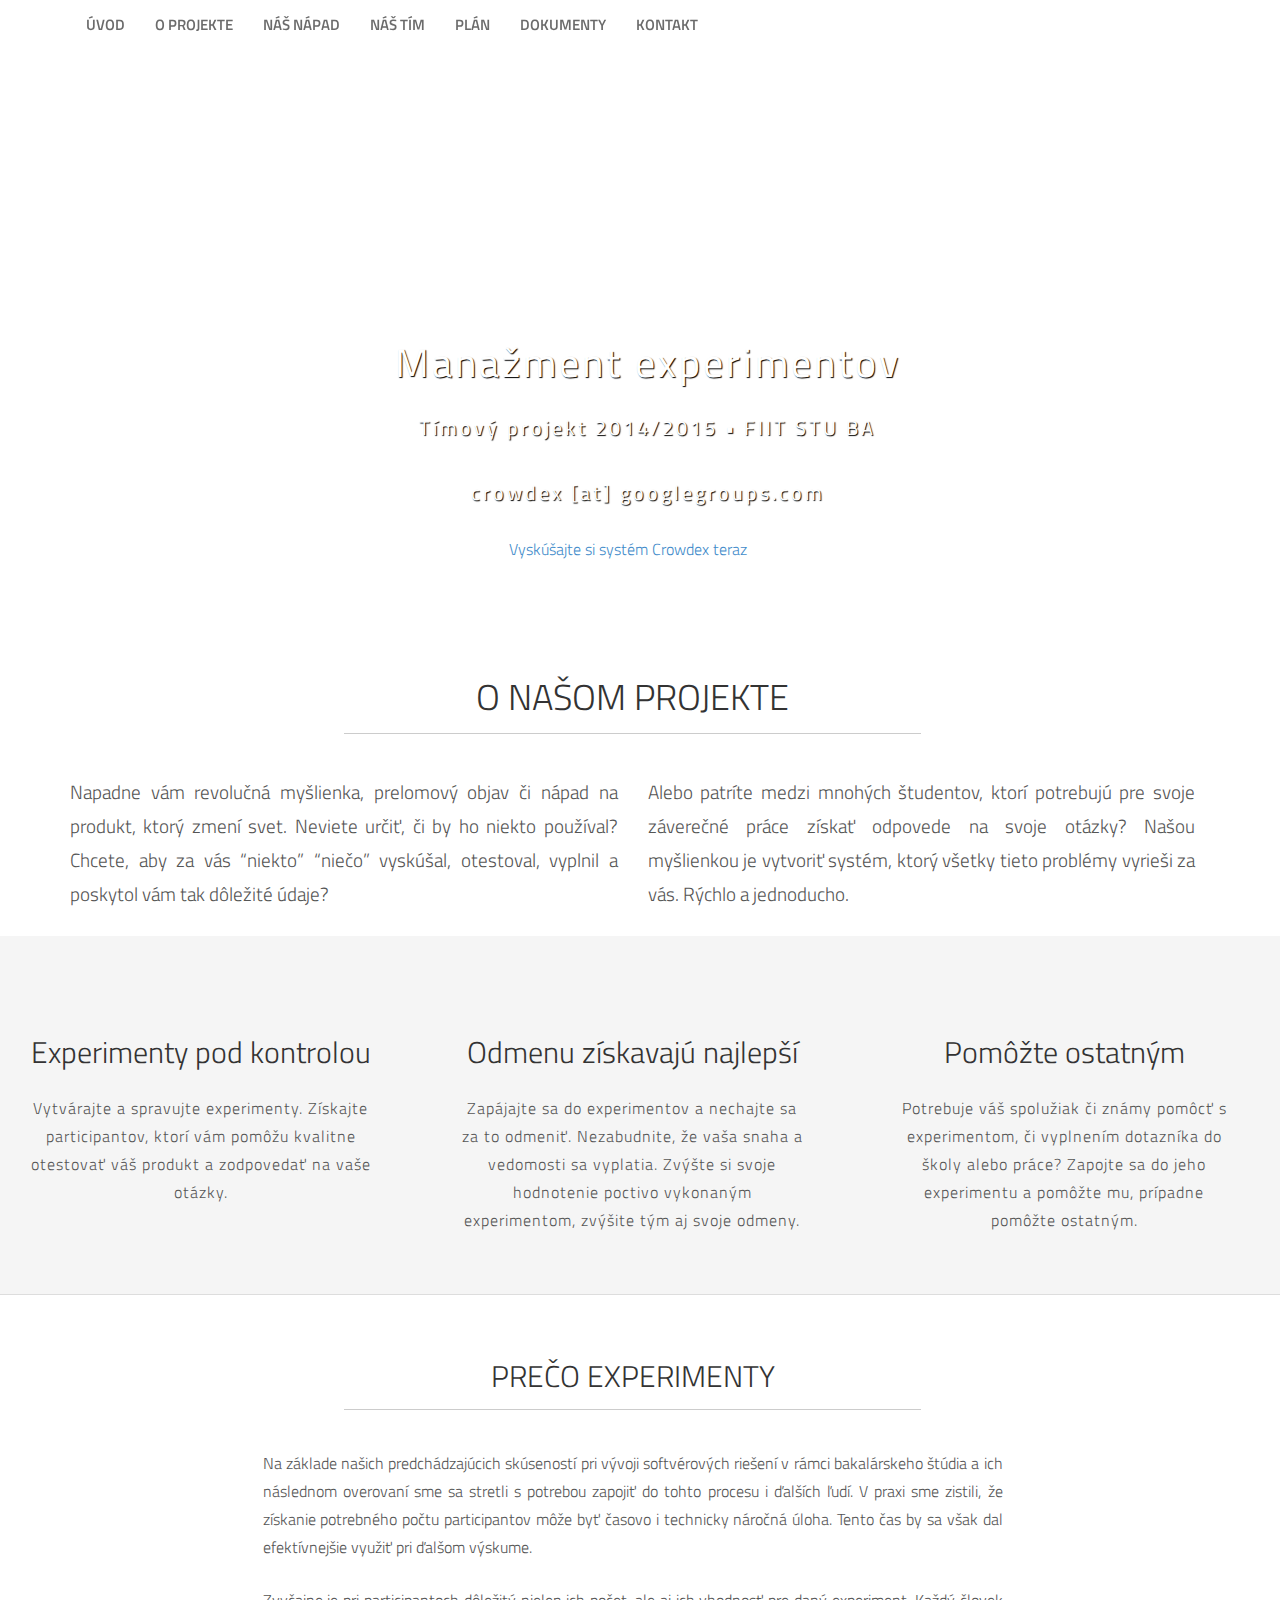
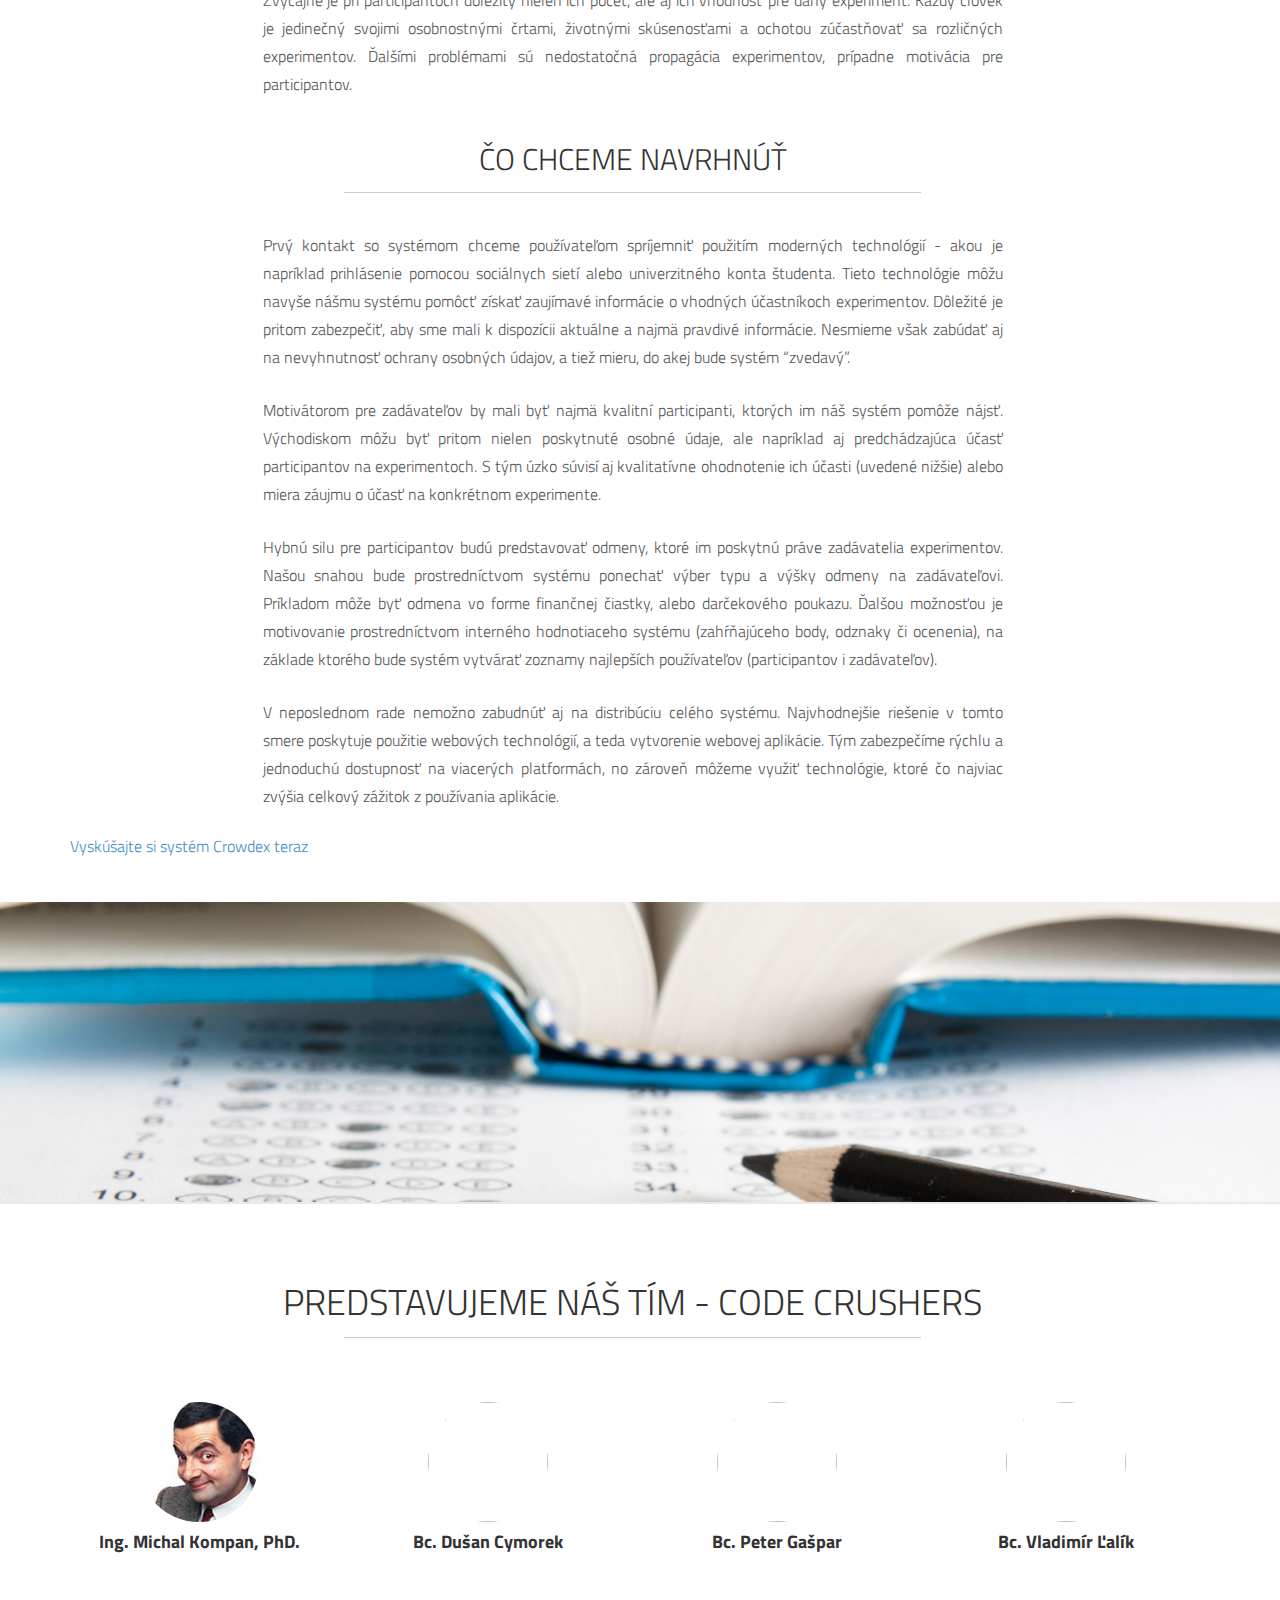
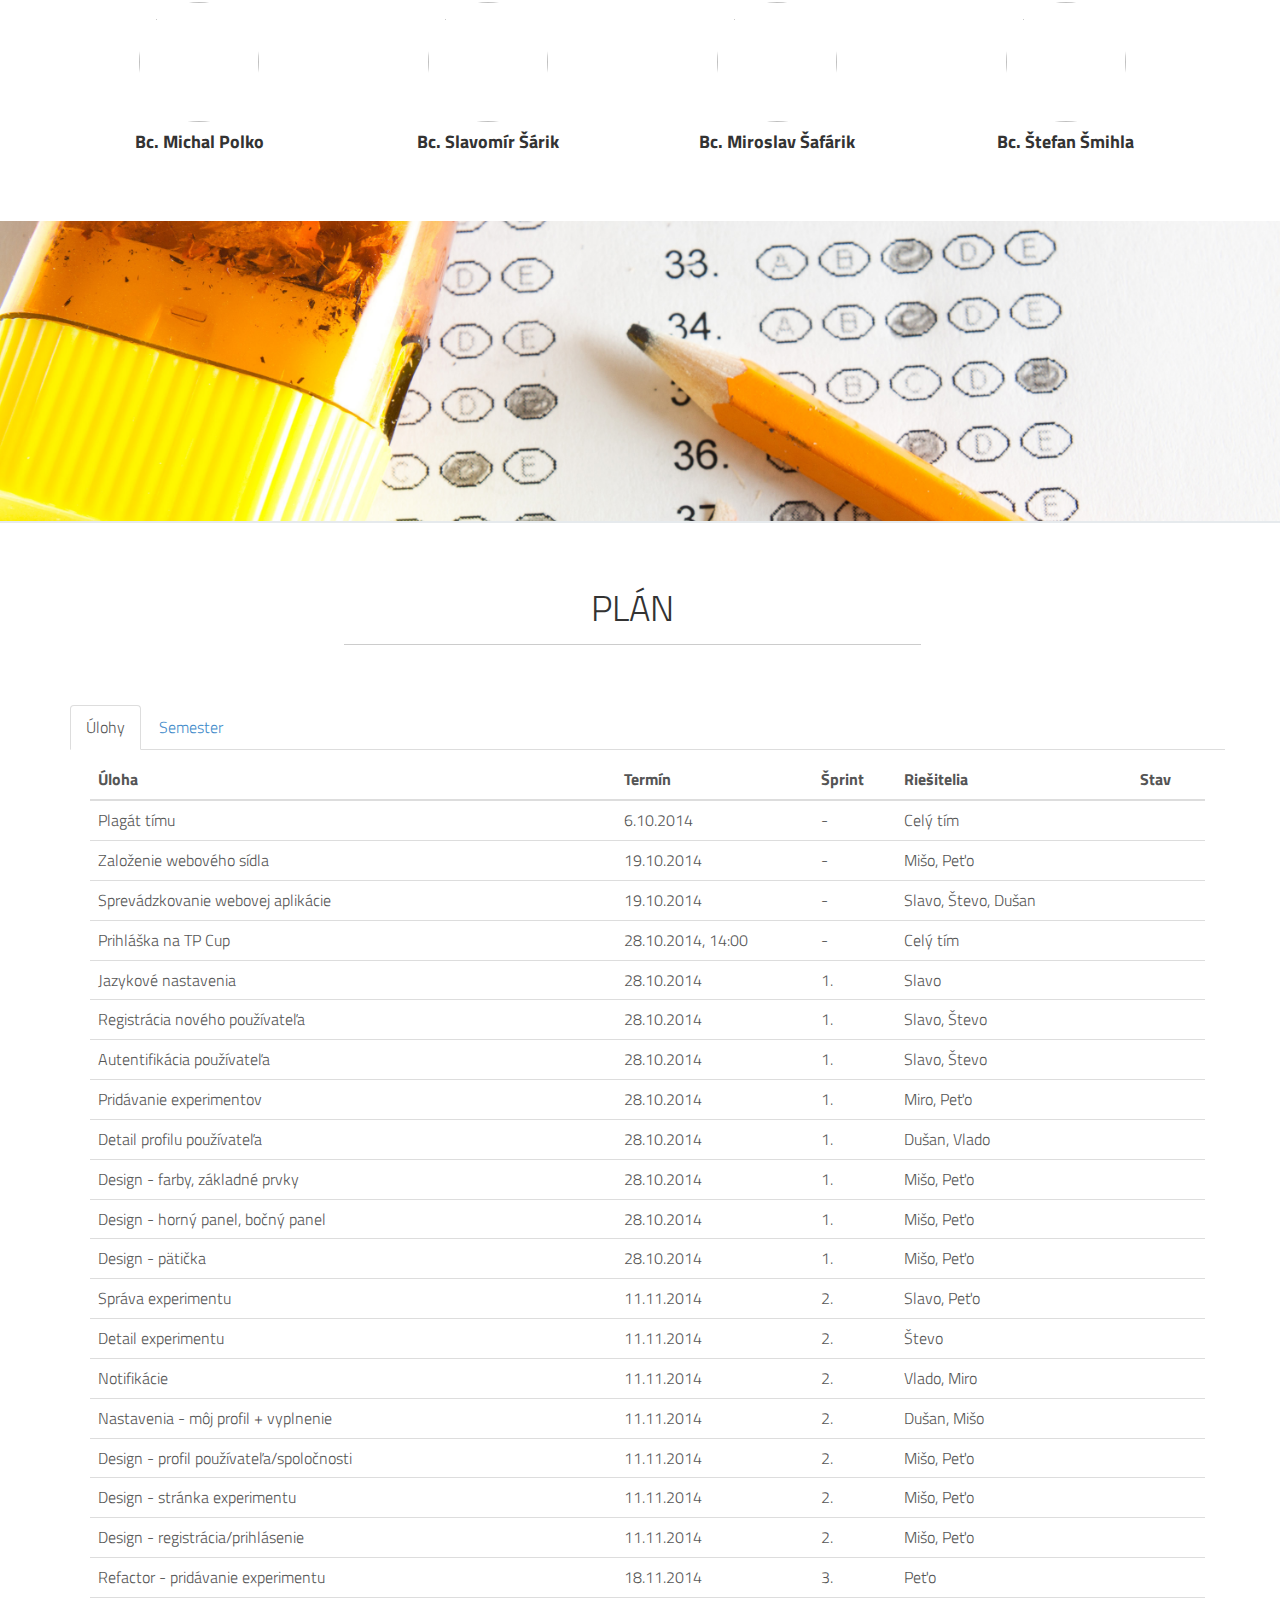
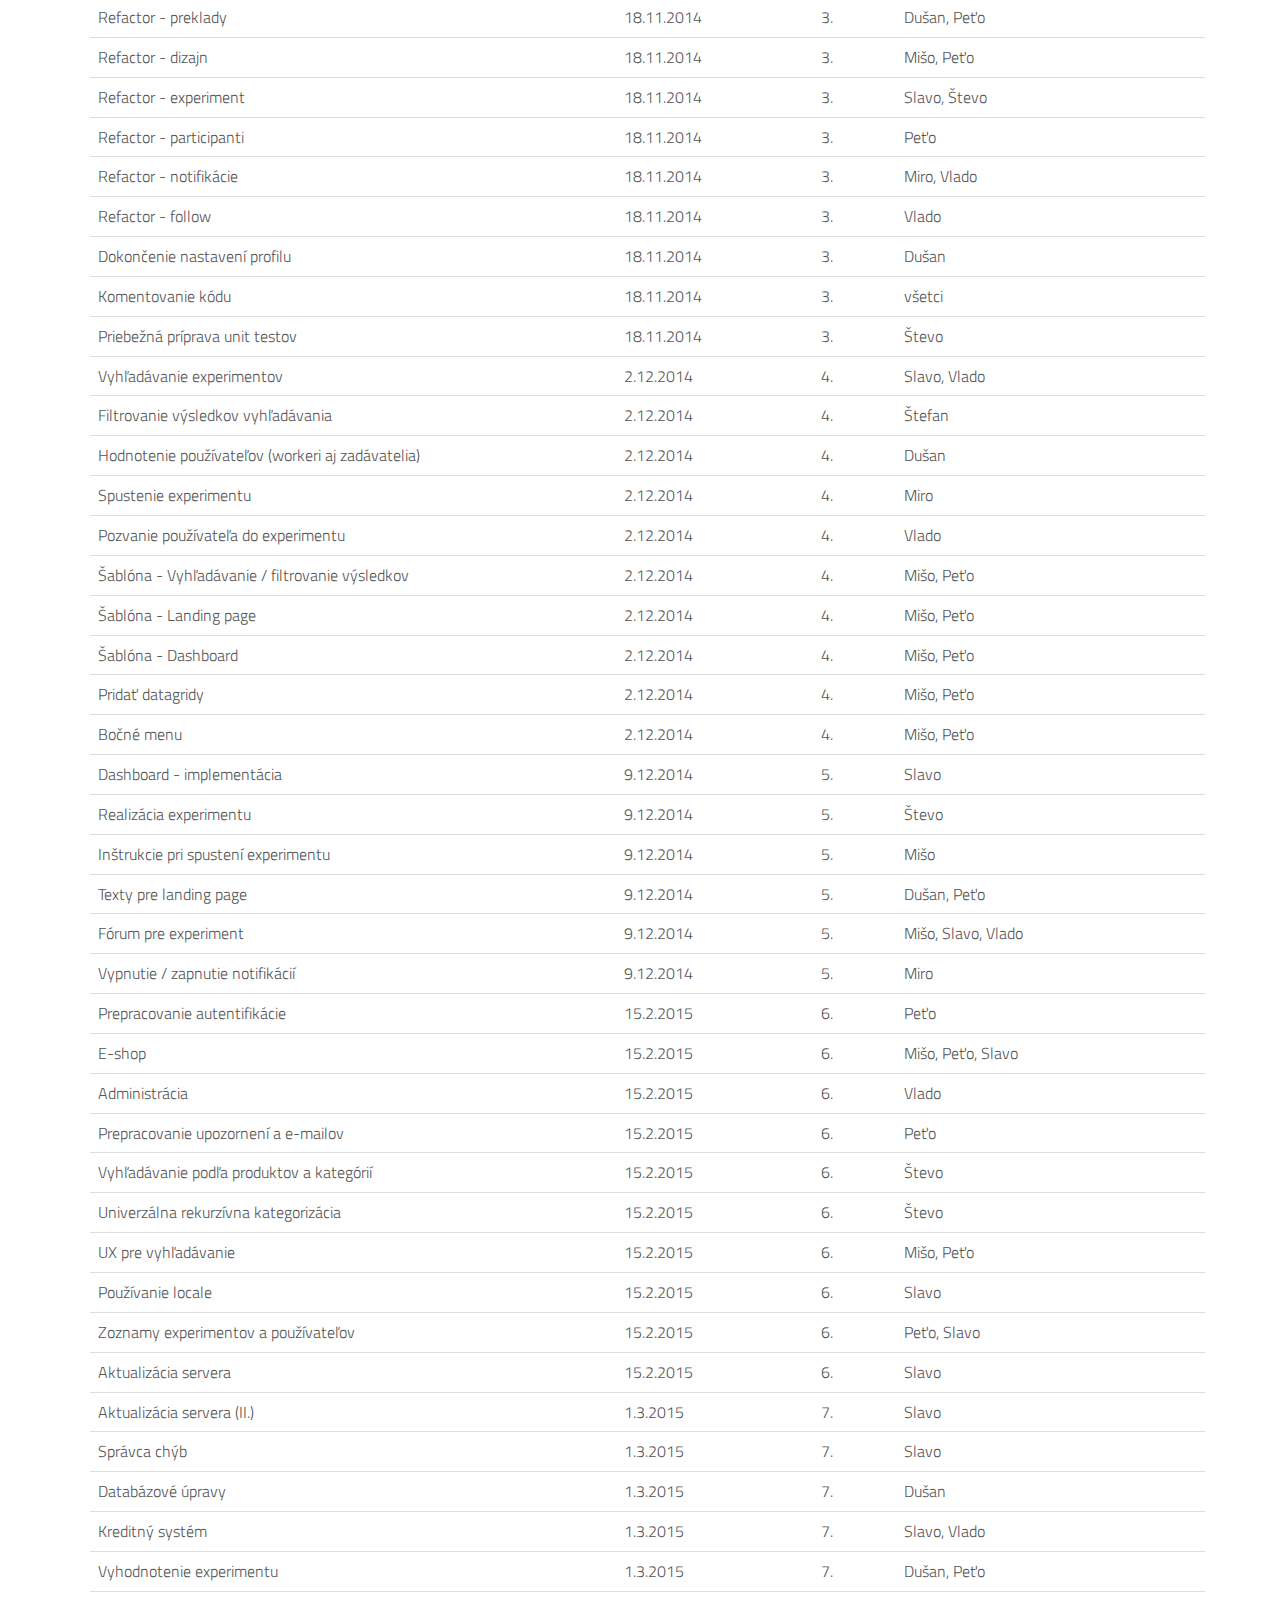
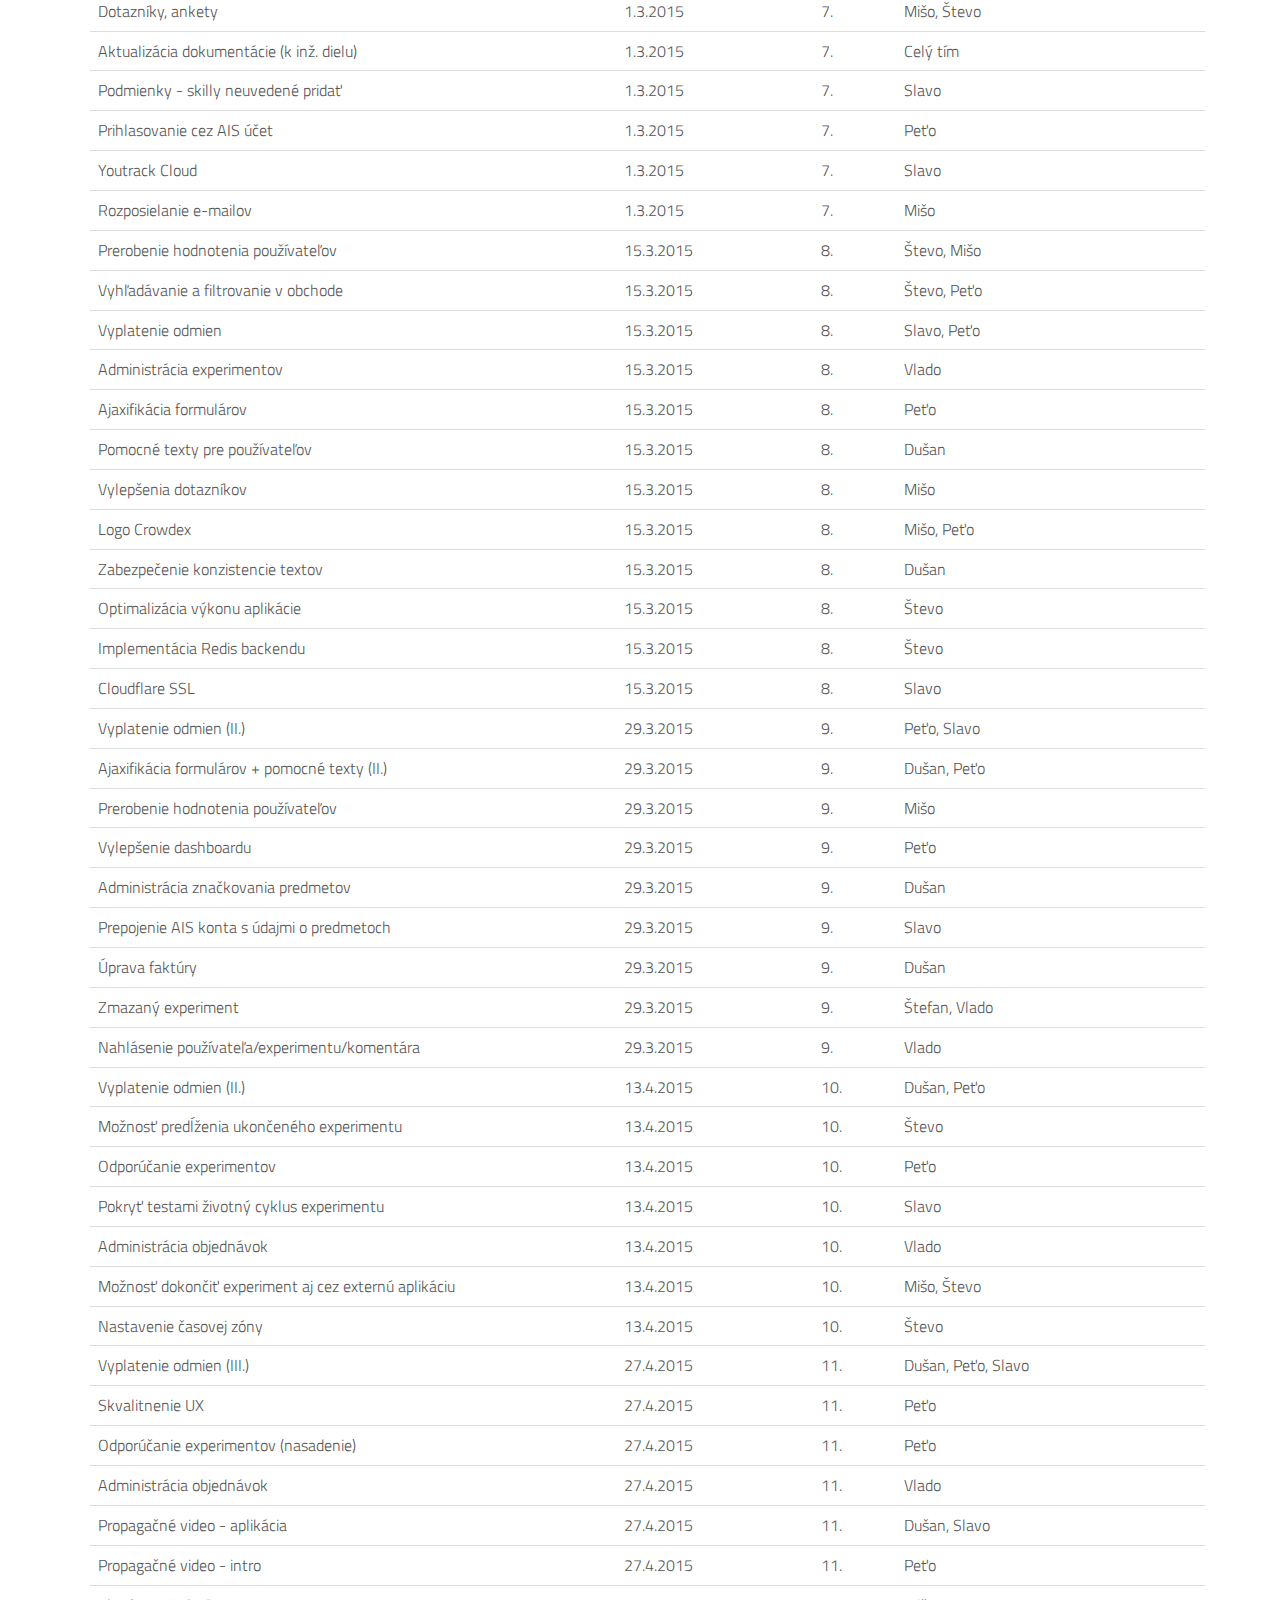
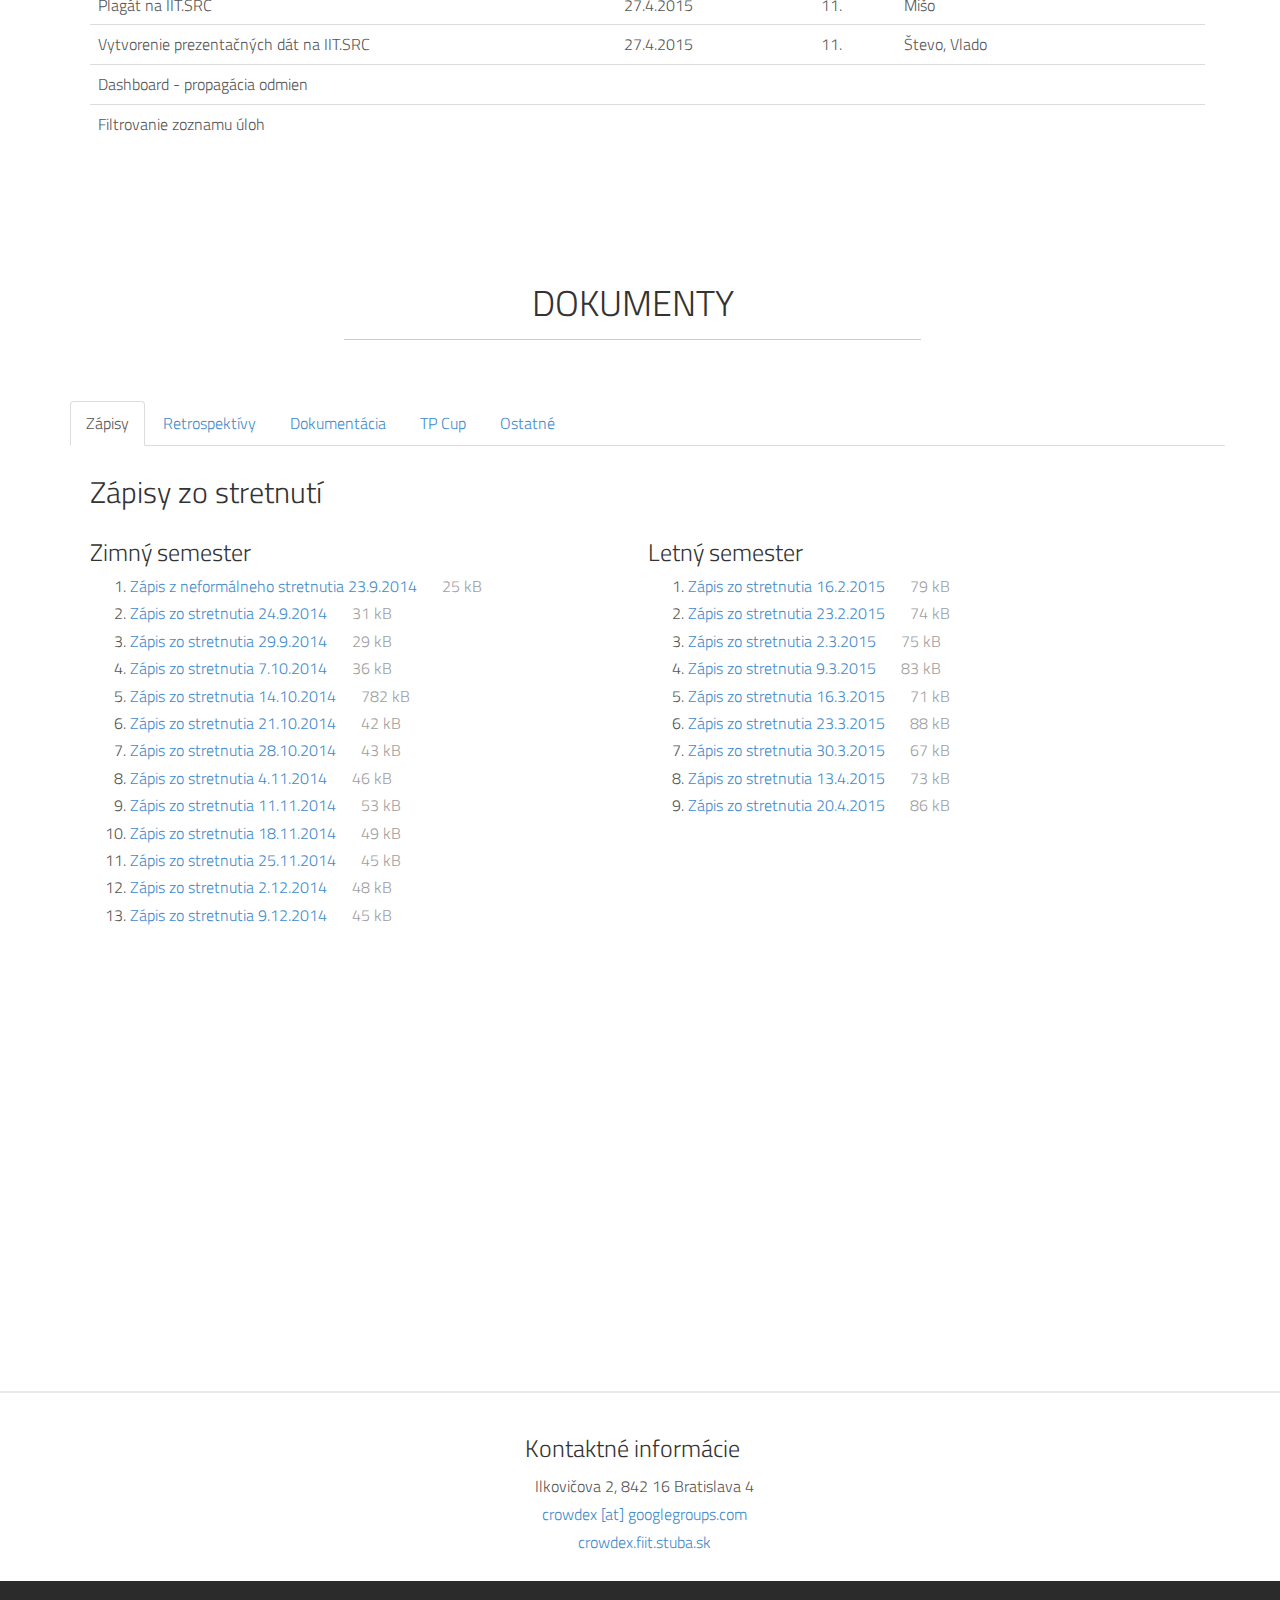
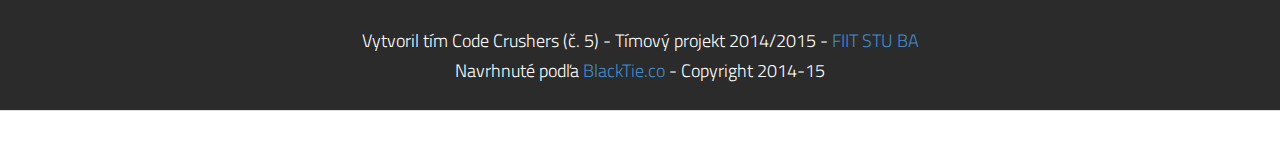
==== commit ea3328fd: "Added retrospective 11" ====
--- a/index.html
+++ b/index.html
@@ -58,8 +58,11 @@
 			<h1><span class="fa fa-flask"></span></h1>
 			<p>Manažment experimentov</p>
             <p class="subtitle">Tímový projekt 2014/2015 &bull; FIIT STU BA</p>
-            <p class="subtitle">fiit.tp05 [at] gmail.com</p>
+            <p class="subtitle">crowdex [at] googlegroups.com</p>
 		</header>	    
+        <div class="product-link">
+            <a href="http://crowdex.fiit.stuba.sk/" target="_blank">Vyskúšajte si systém Crowdex teraz&nbsp;&nbsp;&nbsp;<i class="fa fa-arrow-circle-right"></i></a>
+        </div>
 	</div>
 
 	<!-- ==== O projekte ==== -->
@@ -134,6 +137,10 @@
             </div>
             
 		</div>
+        
+        <div class="product-link product-link-default">
+            <a href="http://crowdex.fiit.stuba.sk/" target="_blank">Vyskúšajte si systém Crowdex teraz&nbsp;&nbsp;&nbsp;<i class="fa fa-arrow-circle-right"></i></a>
+        </div>
 		
 	</div>
 
@@ -964,6 +971,76 @@
                                         <td>10.</td>
                                         <td>Števo</td>
                                         <td class="plan-status plan-status-ok"><i class="fa fa-check-circle"></i></td>
+                                    </tr>
+                                    <tr>
+                                        <td>Vyplatenie odmien (III.)</td>
+                                        <td>27.4.2015</td>
+                                        <td>11.</td>
+                                        <td>Dušan, Peťo, Slavo</td>
+                                        <td class="plan-status plan-status-ok"><i class="fa fa-check-circle"></i></td>
+                                    </tr>
+                                    <tr>
+                                        <td>Skvalitnenie UX</td>
+                                        <td>27.4.2015</td>
+                                        <td>11.</td>
+                                        <td>Peťo</td>
+                                        <td class="plan-status plan-status-ok"><i class="fa fa-check-circle"></i></td>
+                                    </tr>
+                                    <tr>
+                                        <td>Odporúčanie experimentov (nasadenie)</td>
+                                        <td>27.4.2015</td>
+                                        <td>11.</td>
+                                        <td>Peťo</td>
+                                        <td class="plan-status plan-status-ok"><i class="fa fa-check-circle"></i></td>
+                                    </tr>
+                                    <tr>
+                                        <td>Administrácia objednávok</td>
+                                        <td>27.4.2015</td>
+                                        <td>11.</td>
+                                        <td>Vlado</td>
+                                        <td class="plan-status plan-status-ok"><i class="fa fa-check-circle"></i></td>
+                                    </tr>
+                                    <tr>
+                                        <td>Propagačné video - aplikácia</td>
+                                        <td>27.4.2015</td>
+                                        <td>11.</td>
+                                        <td>Dušan, Slavo</td>
+                                        <td class="plan-status plan-status-ok"><i class="fa fa-check-circle"></i></td>
+                                    </tr>
+                                    <tr>
+                                        <td>Propagačné video - intro</td>
+                                        <td>27.4.2015</td>
+                                        <td>11.</td>
+                                        <td>Peťo</td>
+                                        <td class="plan-status plan-status-ok"><i class="fa fa-check-circle"></i></td>
+                                    </tr>
+                                    <tr>
+                                        <td>Plagát na IIT.SRC</td>
+                                        <td>27.4.2015</td>
+                                        <td>11.</td>
+                                        <td>Mišo</td>
+                                        <td class="plan-status plan-status-ok"><i class="fa fa-check-circle"></i></td>
+                                    </tr>
+                                    <tr>
+                                        <td>Vytvorenie prezentačných dát na IIT.SRC</td>
+                                        <td>27.4.2015</td>
+                                        <td>11.</td>
+                                        <td>Števo, Vlado</td>
+                                        <td class="plan-status plan-status-ok"><i class="fa fa-check-circle"></i></td>
+                                    </tr>
+                                    <tr>
+                                        <td>Dashboard - propagácia odmien</td>
+                                        <td></td>
+                                        <td></td>
+                                        <td></td>
+                                        <td></td>
+                                    </tr>
+                                    <tr>
+                                        <td>Filtrovanie zoznamu úloh </td>
+                                        <td></td>
+                                        <td></td>
+                                        <td></td>
+                                        <td></td>
                                     </tr>
 
                                 </tbody>
@@ -1150,6 +1227,7 @@
 											<li><a href="./dokumenty/retrospektivy/t05_retrospektiva_sprint08.pdf">Retrospektíva za 8. šprint <span class="doc-info"><i class="fa fa-file-pdf-o"></i> 155 kB</span></a></li>
 											<li><a href="./dokumenty/retrospektivy/t05_retrospektiva_sprint09.pdf">Retrospektíva za 9. šprint <span class="doc-info"><i class="fa fa-file-pdf-o"></i> 172 kB</span></a></li>
 											<li><a href="./dokumenty/retrospektivy/t05_retrospektiva_sprint10.pdf">Retrospektíva za 10. šprint <span class="doc-info"><i class="fa fa-file-pdf-o"></i> 151 kB</span></a></li>
+											<li><a href="./dokumenty/retrospektivy/t05_retrospektiva_sprint11.pdf">Retrospektíva za 11. šprint <span class="doc-info"><i class="fa fa-file-pdf-o"></i> 160 kB</span></a></li>
 										</ol>
 									</div>
 								</div>
@@ -1190,6 +1268,34 @@
                         </div>
                     </div>
 					
+					<div class="tab-pane fade" id="dok-tpcup">
+                        <div class="row">
+                            <div class="col-lg-12">
+                                <h2>TP Cup</h2>								
+                                <div class="row">
+									<div class="col-lg-6 col-sm-12 col-xs-12">
+                                        <h3>Konferencia IIT.SRC</h3>
+										<ul class="docs">
+											<li><a href="./dokumenty/tpcup/t05_iit_extended_abstract.pdf">Rozšírený abstrakt (21.3.2015) <span class="doc-info"><i class="fa fa-file-pdf-o"></i> 70 kB</span></a></li>
+											<li><a href="./dokumenty/tpcup/t05_iit_poster.pdf">Informačný plagát (20.4.2015) <span class="doc-info"><i class="fa fa-file-pdf-o"></i> 342 kB</span></a></li>
+                                            <li><a href="./dokumenty/tpcup/t05_iit_flyers.pdf">Informačný leták (21.4.2015) <span class="doc-info"><i class="fa fa-file-pdf-o"></i> 342 kB</span></a></li>
+                                            <li><a href="./dokumenty/tpcup/t05_iitsrc.jpg">Fotografia tímu (21.4.2015) <span class="doc-info"><i class="fa fa-file-image-o"></i> 3,9 MB</span></a></li>
+                                        </ul>
+                                    </div>
+								
+                                    <div class="col-lg-6 col-sm-12 col-xs-12">									
+										<h3>TP Cup</h3>                                        
+                                        <ul class="docs">
+											<li><a href="./dokumenty/tpcup/t05_tpcup_prihlaska.pdf">Prihláška na súťaž TP Cup 2015 (21.10.2014) <span class="doc-info"><i class="fa fa-file-pdf-o"></i> 166 kB</span></a></li>
+											<li><a href="./dokumenty/tpcup/t05_tpcup_dotaznik.pdf">Dotazník - predstavenie tímu (2.4.2015) <span class="doc-info"><i class="fa fa-file-pdf-o"></i> 203 kB</span></a></li>
+											<li><a href="http://robime.it/crowdex-system-pre-manazment-mikrouloh/">Blogový príspevok na portáli robime.it <span class="doc-info"><i class="fa fa-external-link"></i></a>
+                                        </ul>
+                                    </div>                                    
+                                </div>
+                            </div>
+                        </div>
+                    </div>
+					
 					<div class="tab-pane fade" id="dok-ostatne">
                         <div class="row">
                             <div class="col-lg-12">
@@ -1198,7 +1304,7 @@
 									<div class="col-lg-6 col-sm-12 col-xs-12">
                                         <h3>Tím</h3>
 										<ul class="docs">
-                                            <!--<li><a href="./dokumenty/ostatne/t05_tim_foto.jpg">Tímová fotografia <span class="doc-info"><i class="fa fa-file-image-o"></i> 4,9 MB</span></a></li>-->
+                                            <li><a href="./dokumenty/ostatne/t05_team_photo.jpg">Tímová fotografia <span class="doc-info"><i class="fa fa-file-image-o"></i> 6,4 MB</span></a></li>
                                             <li><a href="./dokumenty/ostatne/t05_plagat.jpg">Plagát tímu <span class="doc-info"><i class="fa fa-file-image-o"></i> 863 kB</span></a></li>                                    
                                         </ul>
                                     </div>
@@ -1257,7 +1363,7 @@
 	<div id="footerwrap">
 		<div class="container">
             <h4>Vytvoril tím Code Crushers (č. 5) - Tímový projekt 2014/2015 - <a href="http://www.fiit.stuba.sk/" target="_blank">FIIT STU BA</a></h4>
-			<h4>Navrhnuté podľa <a href="http://blacktie.co">BlackTie.co</a> - Copyright 2014</h4>
+			<h4>Navrhnuté podľa <a href="http://blacktie.co">BlackTie.co</a> - Copyright 2014-15</h4>
 		</div>
 	</div>
 
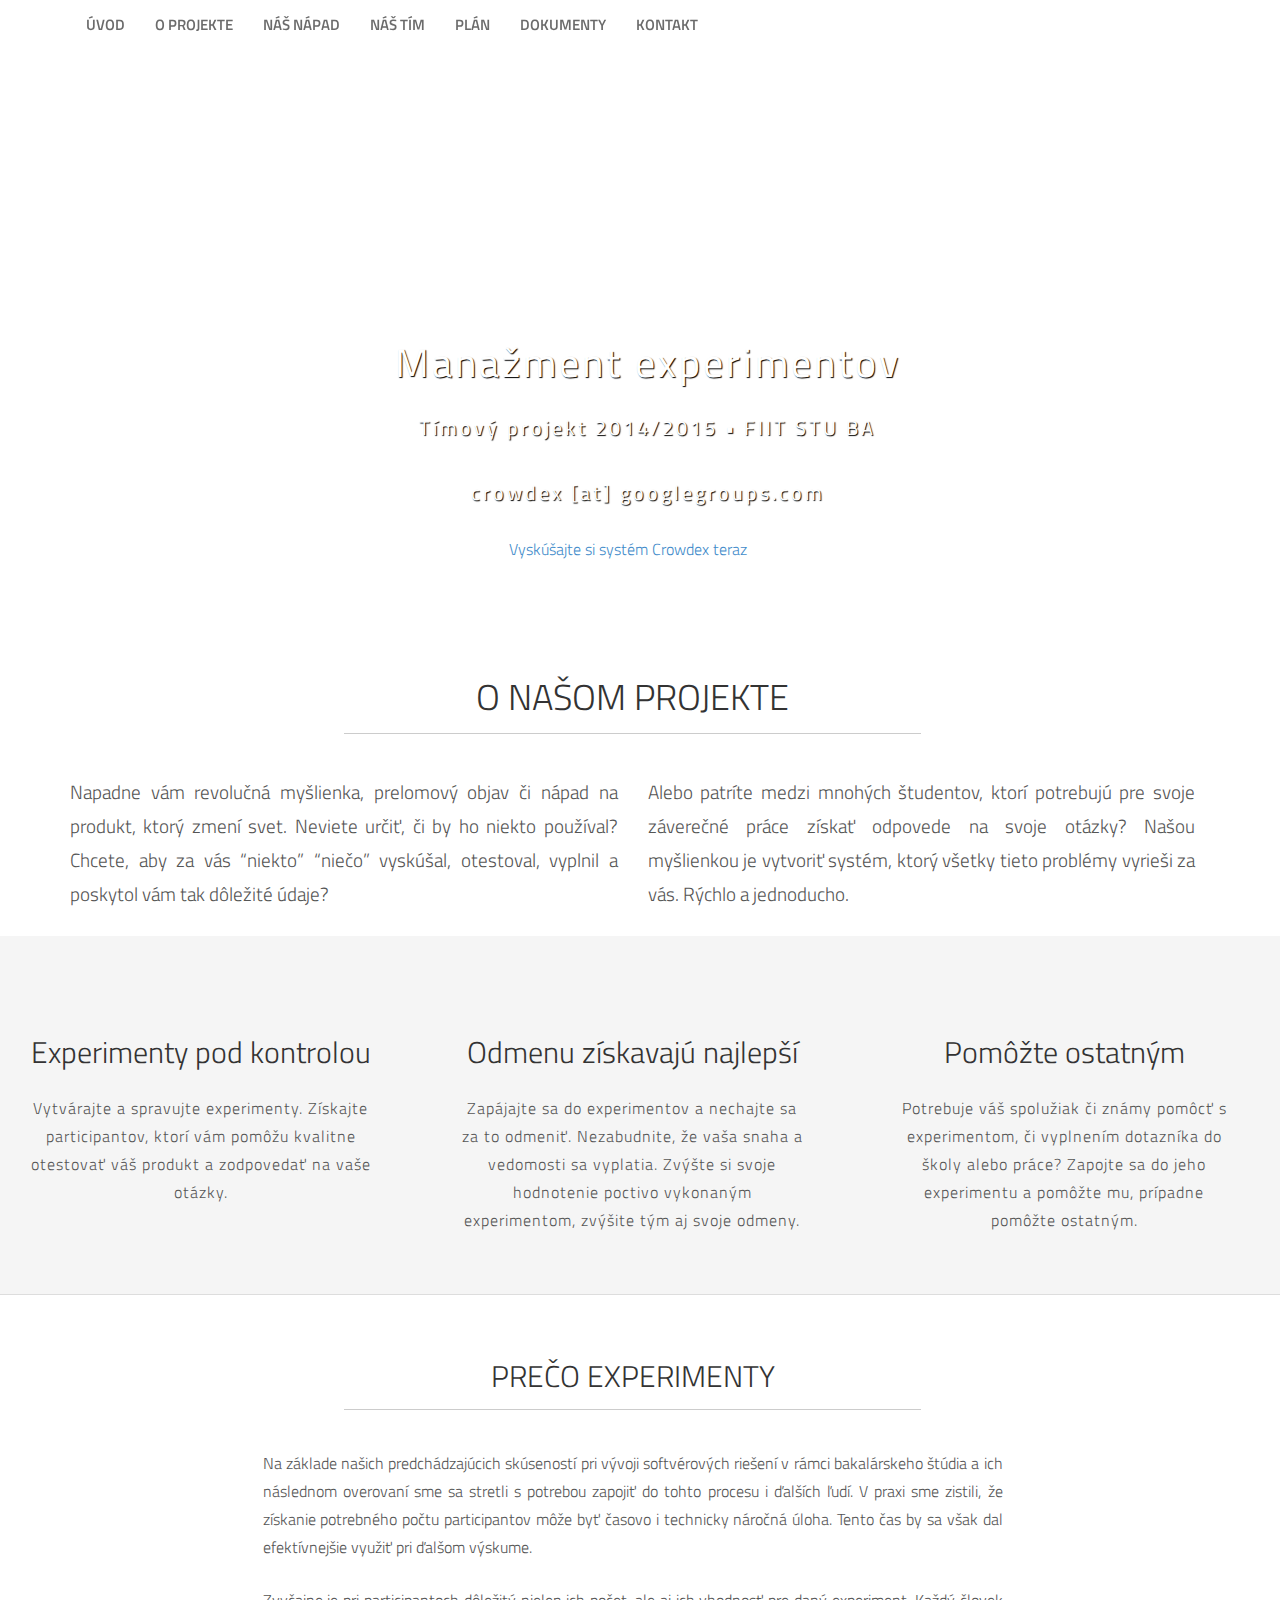
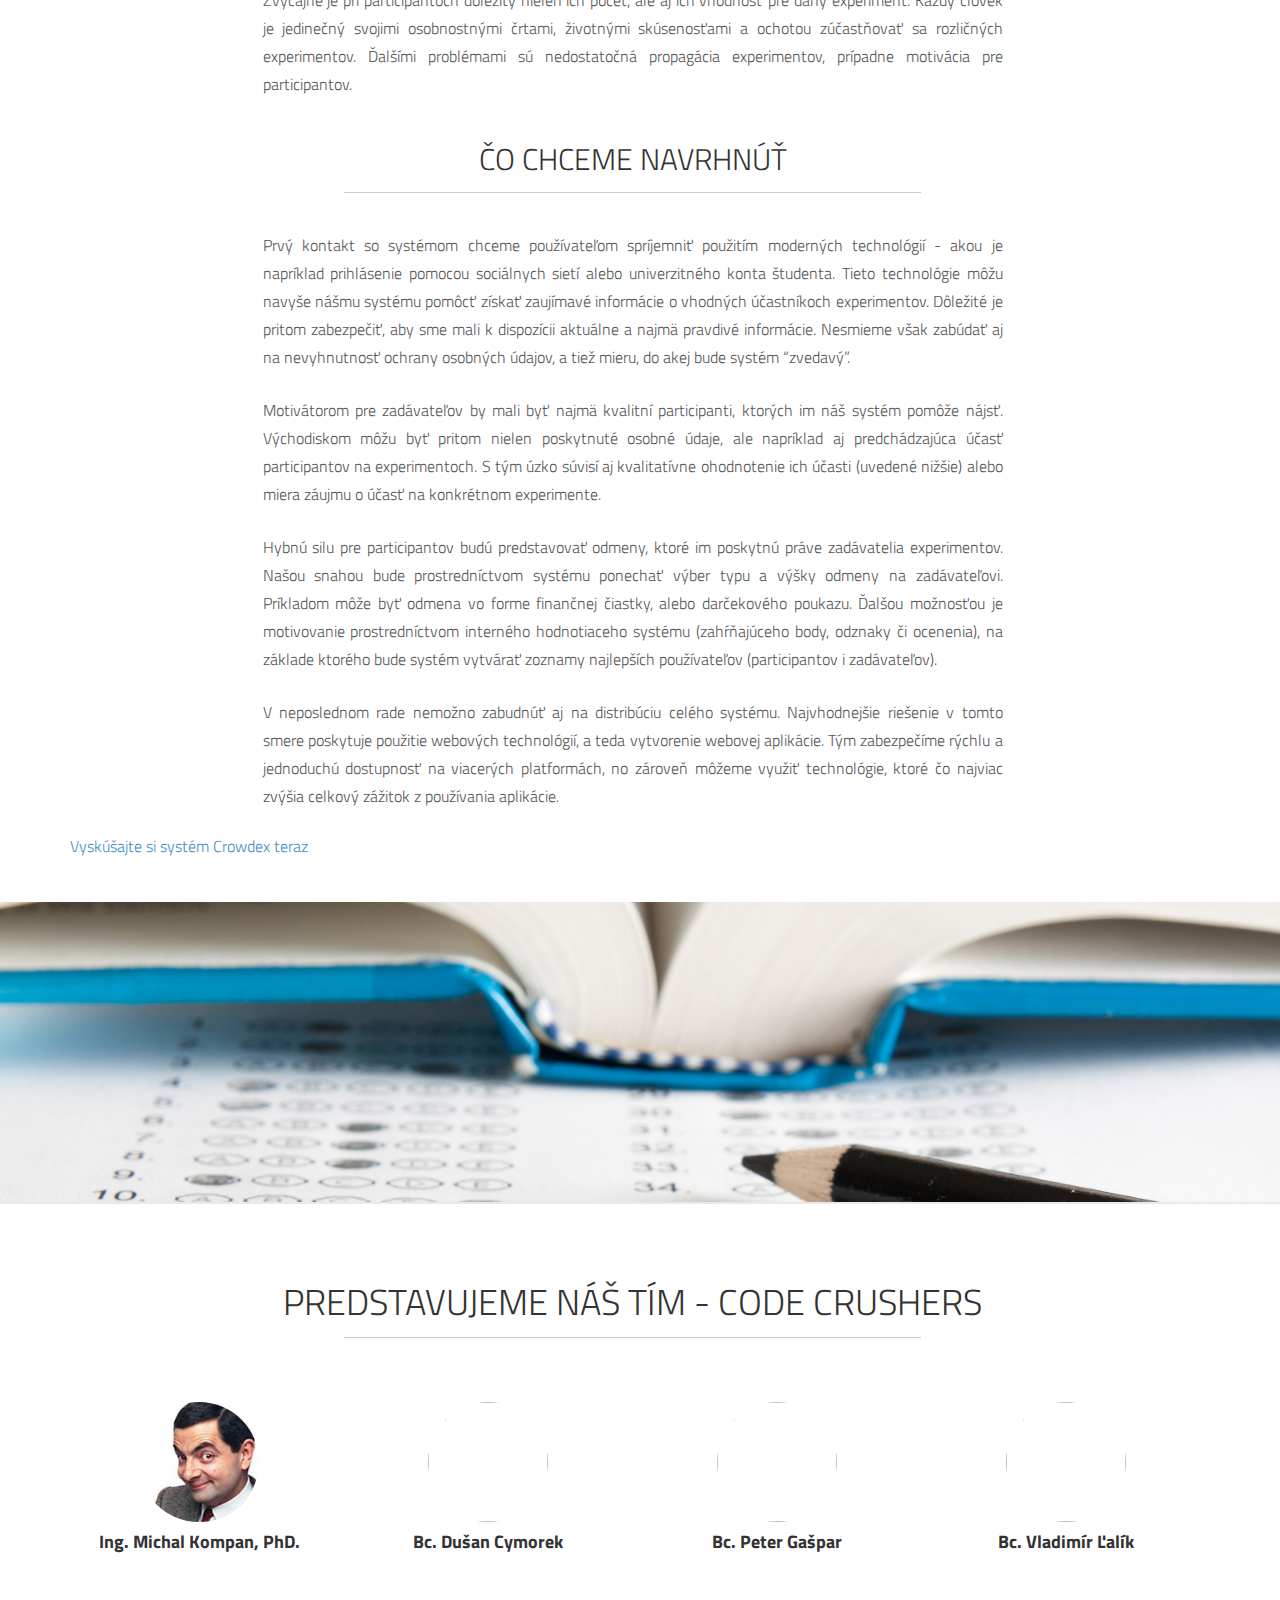
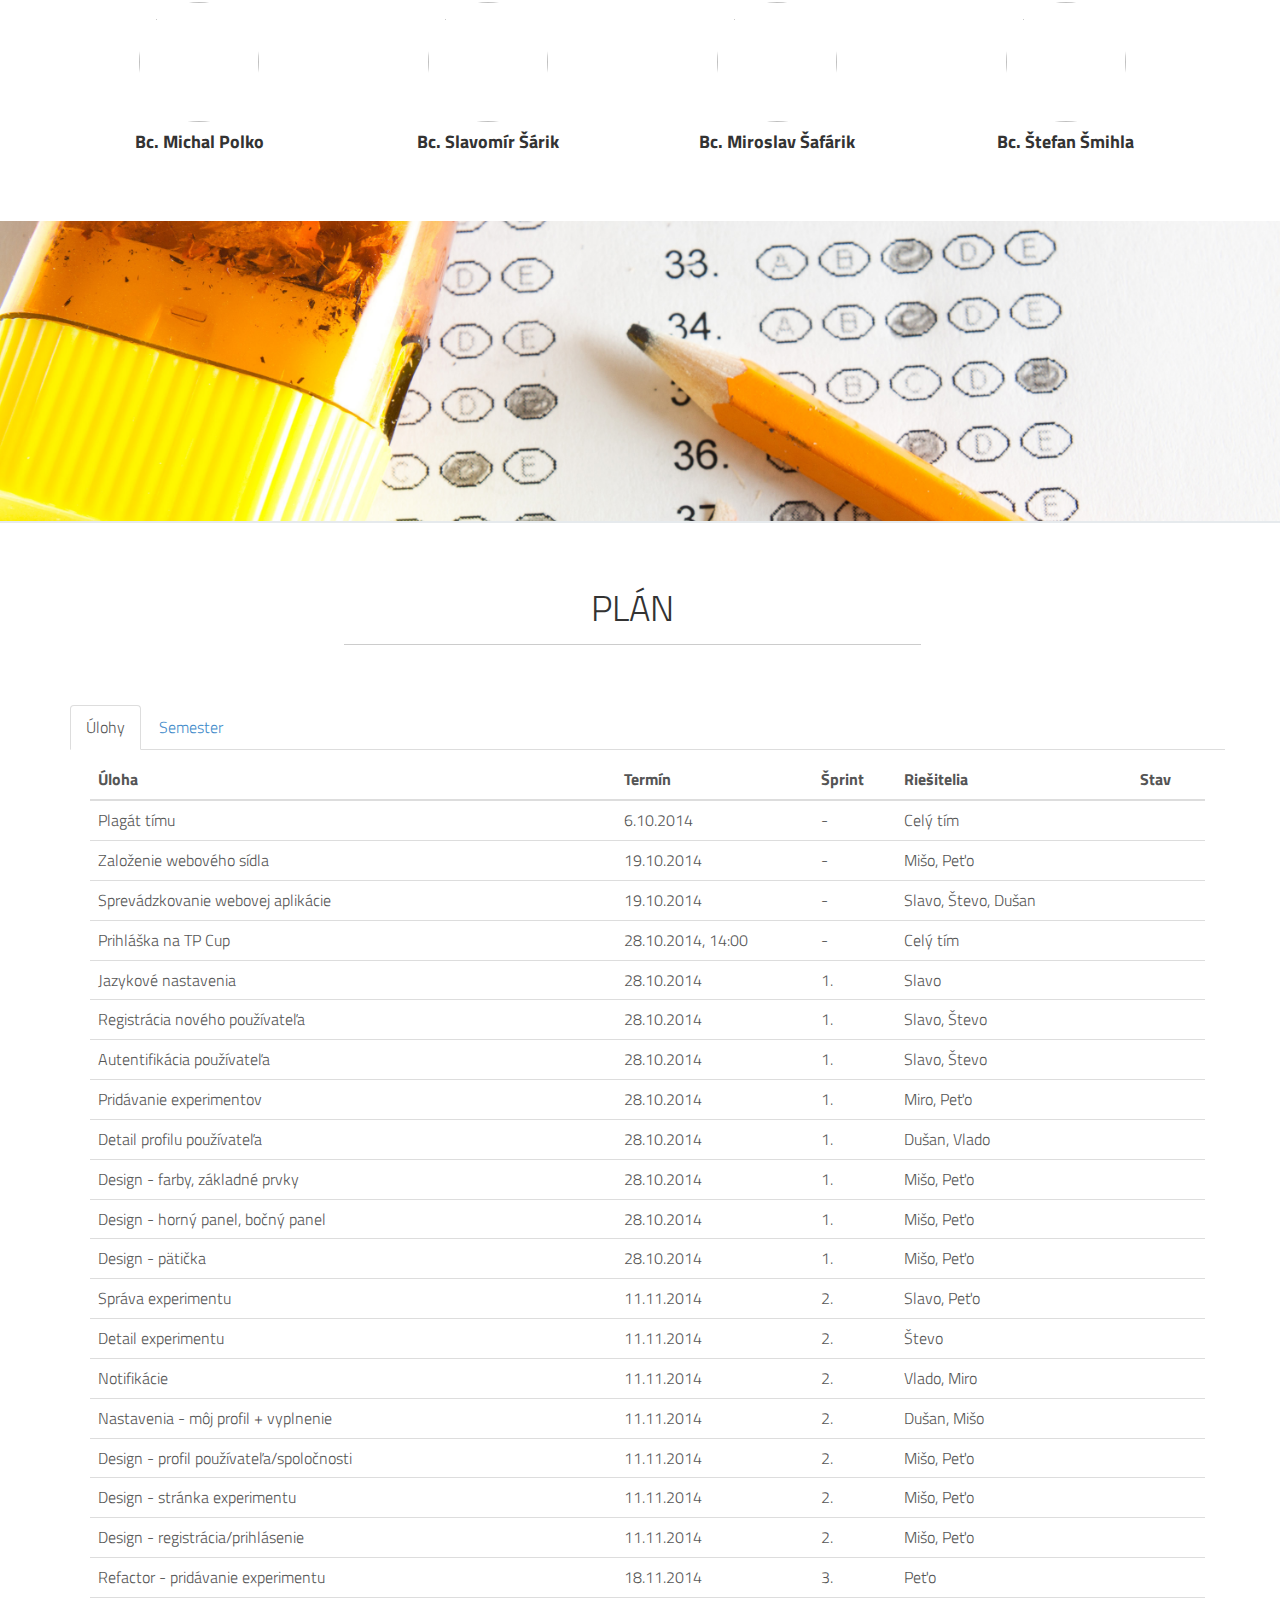
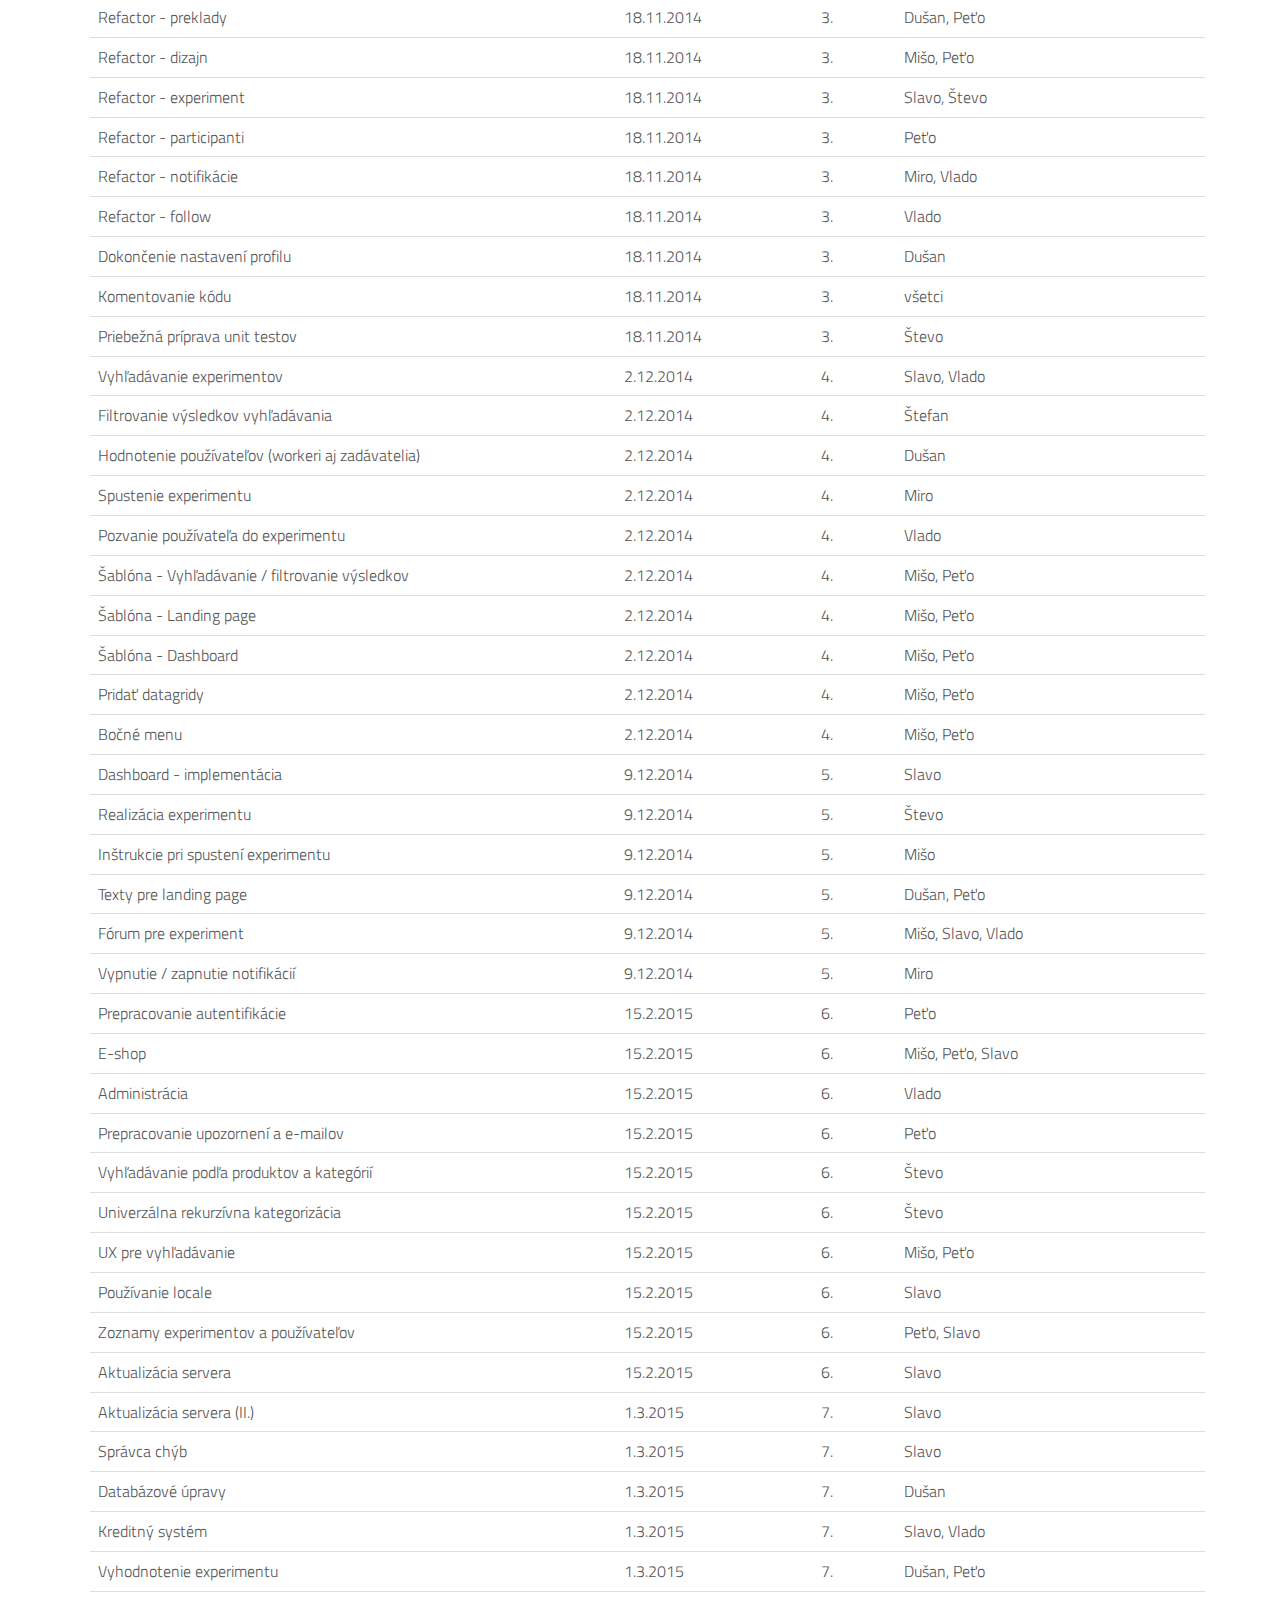
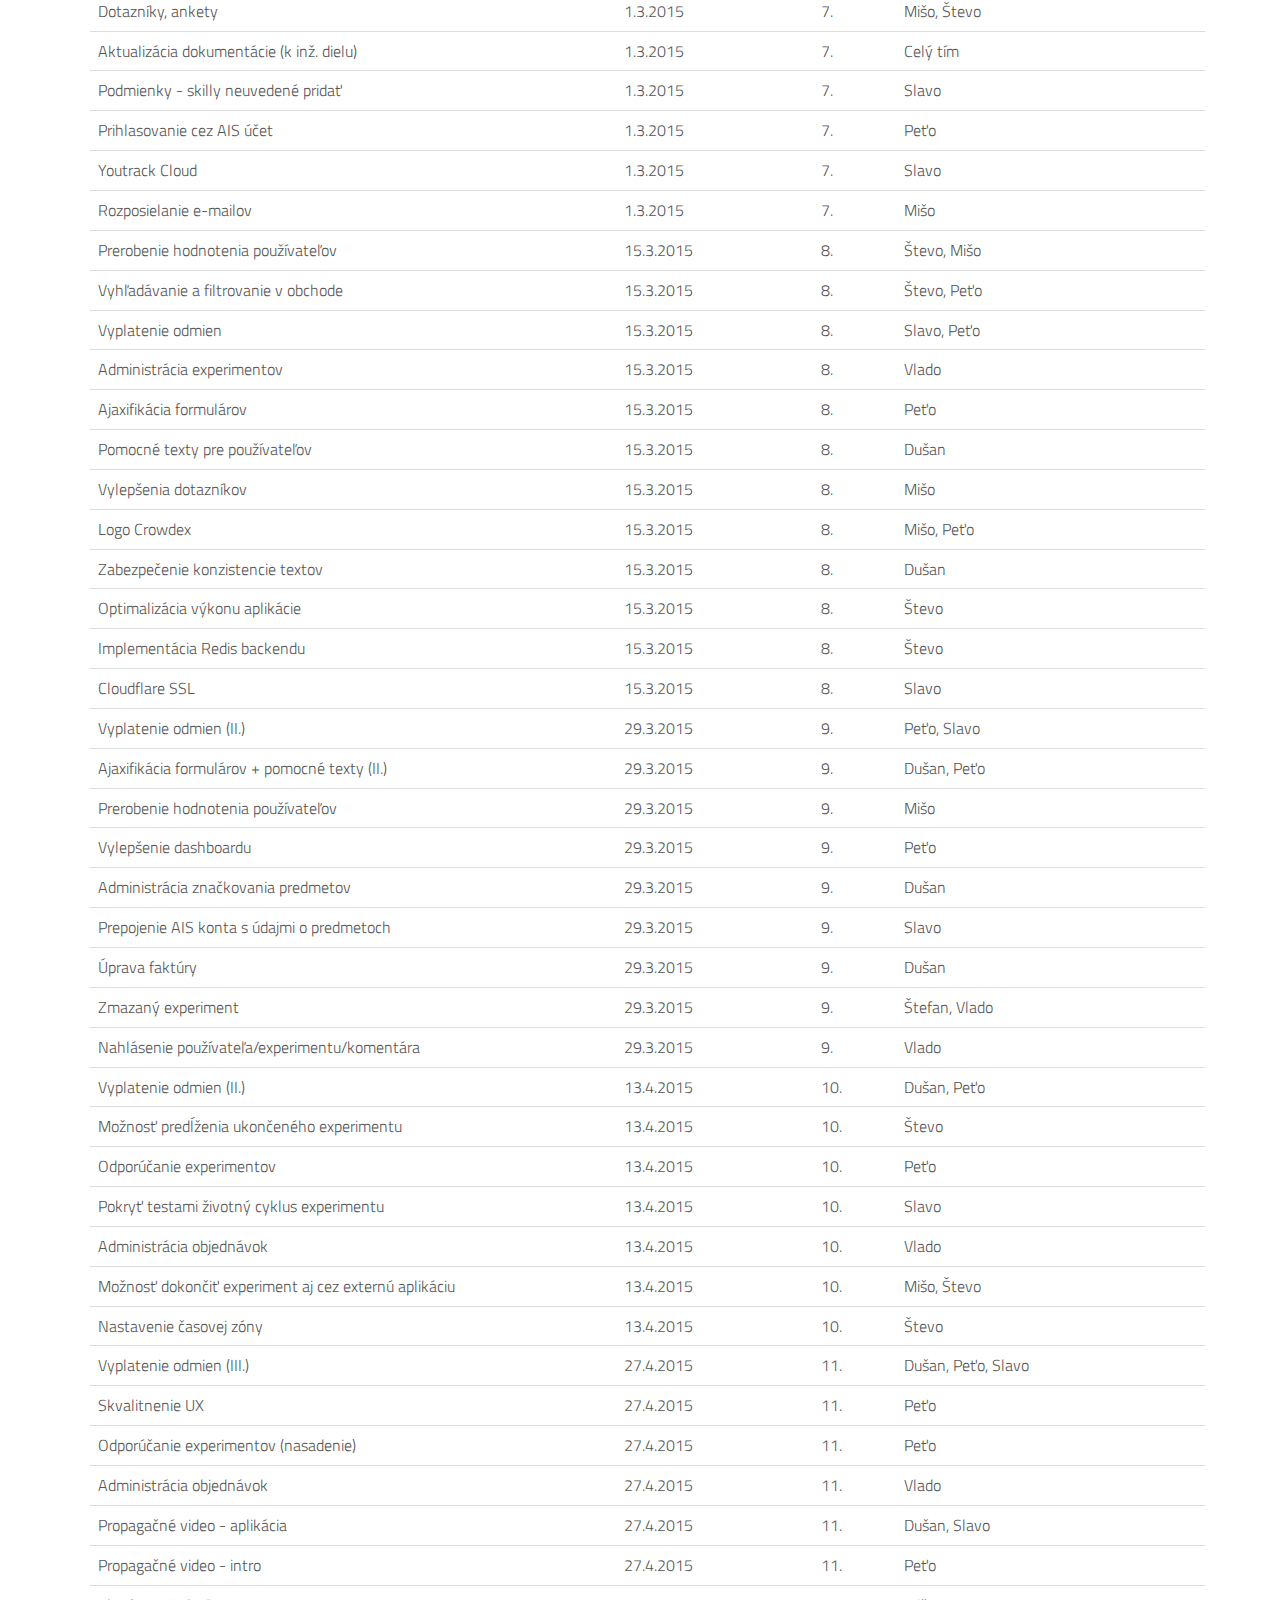
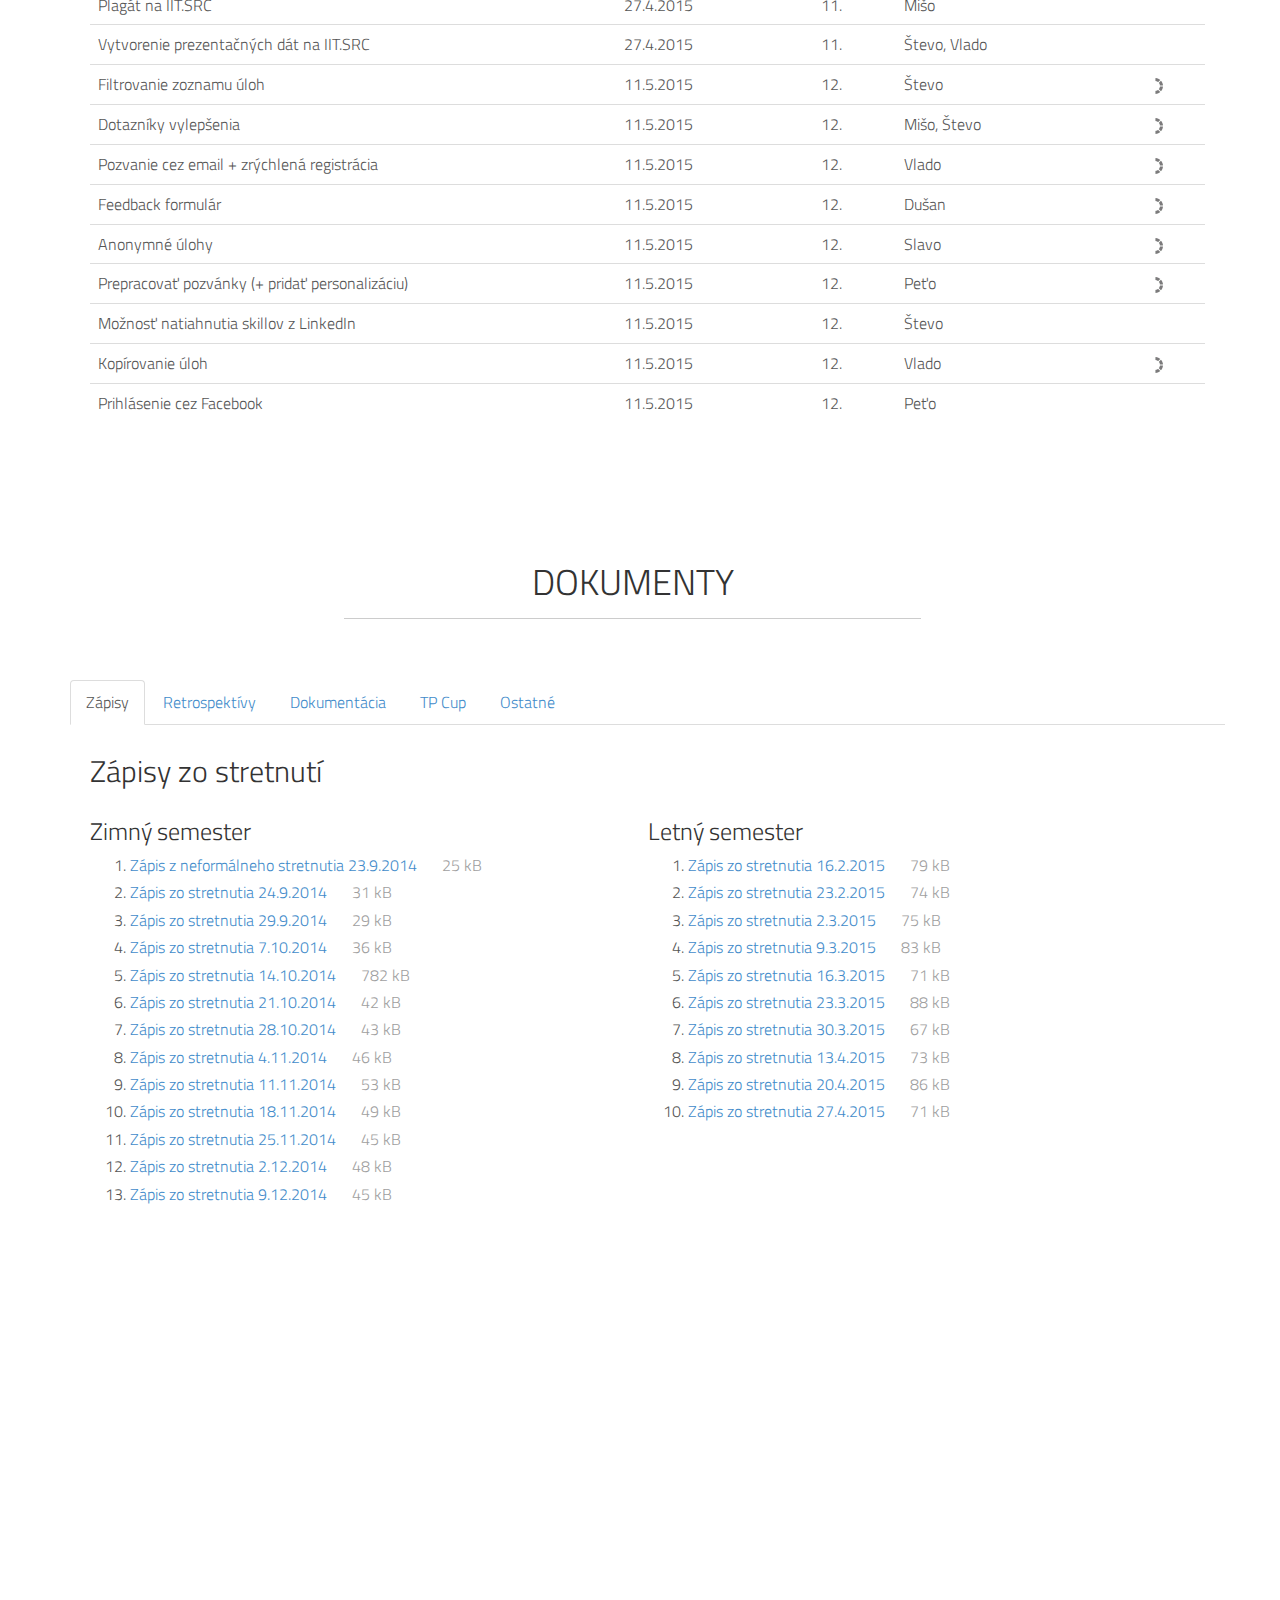
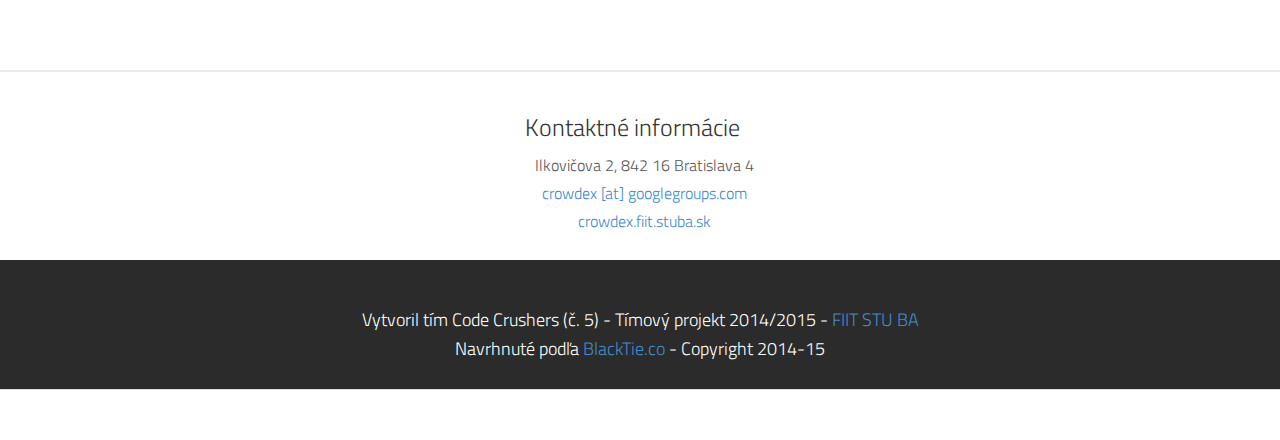
==== commit 57dde866: "Updated plan" ====
--- a/index.html
+++ b/index.html
@@ -1029,18 +1029,67 @@
                                         <td class="plan-status plan-status-ok"><i class="fa fa-check-circle"></i></td>
                                     </tr>
                                     <tr>
-                                        <td>Dashboard - propagácia odmien</td>
-                                        <td></td>
-                                        <td></td>
-                                        <td></td>
-                                        <td></td>
-                                    </tr>
-                                    <tr>
-                                        <td>Filtrovanie zoznamu úloh </td>
-                                        <td></td>
-                                        <td></td>
-                                        <td></td>
-                                        <td></td>
+                                        <td>Filtrovanie zoznamu úloh</td>
+                                        <td>11.5.2015</td>
+                                        <td>12.</td>
+                                        <td>Števo</td>
+                                        <td class="plan-status"><img src="assets/img/load.gif" alt="pracuje sa..."></td>
+                                    </tr>
+                                    <tr>
+                                        <td>Dotazníky vylepšenia</td>
+                                        <td>11.5.2015</td>
+                                        <td>12.</td>
+                                        <td>Mišo, Števo</td>
+                                        <td class="plan-status"><img src="assets/img/load.gif" alt="pracuje sa..."></td>
+                                    </tr>
+                                    <tr>
+                                        <td>Pozvanie cez email + zrýchlená registrácia</td>
+                                        <td>11.5.2015</td>
+                                        <td>12.</td>
+                                        <td>Vlado</td>
+                                        <td class="plan-status"><img src="assets/img/load.gif" alt="pracuje sa..."></td>
+                                    </tr>
+                                    <tr>
+                                        <td>Feedback formulár</td>
+                                        <td>11.5.2015</td>
+                                        <td>12.</td>
+                                        <td>Dušan</td>
+                                        <td class="plan-status"><img src="assets/img/load.gif" alt="pracuje sa..."></td>
+                                    </tr>
+                                    <tr>
+                                        <td>Anonymné úlohy</td>
+                                        <td>11.5.2015</td>
+                                        <td>12.</td>
+                                        <td>Slavo</td>
+                                        <td class="plan-status"><img src="assets/img/load.gif" alt="pracuje sa..."></td>
+                                    </tr>
+                                    <tr>
+                                        <td>Prepracovať pozvánky (+ pridať personalizáciu)</td>
+                                        <td>11.5.2015</td>
+                                        <td>12.</td>
+                                        <td>Peťo</td>
+                                        <td class="plan-status"><img src="assets/img/load.gif" alt="pracuje sa..."></td>
+                                    </tr>
+                                    <tr>
+                                        <td>Možnosť natiahnutia skillov z LinkedIn</td>
+                                        <td>11.5.2015</td>
+                                        <td>12.</td>
+                                        <td>Števo</td>
+                                        <td class="plan-status plan-status-ok"><i class="fa fa-check-circle"></i></td>
+                                    </tr>
+                                    <tr>
+                                        <td>Kopírovanie úloh</td>
+                                        <td>11.5.2015</td>
+                                        <td>12.</td>
+                                        <td>Vlado</td>
+                                        <td class="plan-status"><img src="assets/img/load.gif" alt="pracuje sa..."></td>
+                                    </tr>
+                                    <tr>
+                                        <td>Prihlásenie cez Facebook</td>
+                                        <td>11.5.2015</td>
+                                        <td>12.</td>
+                                        <td>Peťo</td>
+                                        <td class="plan-status plan-status-ok"><i class="fa fa-check-circle"></i></td>
                                     </tr>
 
                                 </tbody>
@@ -1195,6 +1244,7 @@
 											<li><a href="./dokumenty/zapisy/t05_zapis_s19.pdf">Zápis zo stretnutia 30.3.2015  <span class="doc-info"><i class="fa fa-file-pdf-o"></i> 67 kB</span></a></li>
 											<li><a href="./dokumenty/zapisy/t05_zapis_s20.pdf">Zápis zo stretnutia 13.4.2015  <span class="doc-info"><i class="fa fa-file-pdf-o"></i> 73 kB</span></a></li>
 											<li><a href="./dokumenty/zapisy/t05_zapis_s21.pdf">Zápis zo stretnutia 20.4.2015  <span class="doc-info"><i class="fa fa-file-pdf-o"></i> 86 kB</span></a></li>
+											<li><a href="./dokumenty/zapisy/t05_zapis_s22.pdf">Zápis zo stretnutia 27.4.2015  <span class="doc-info"><i class="fa fa-file-pdf-o"></i> 71 kB</span></a></li>
 										</ol>
 									</div>
 								</div>
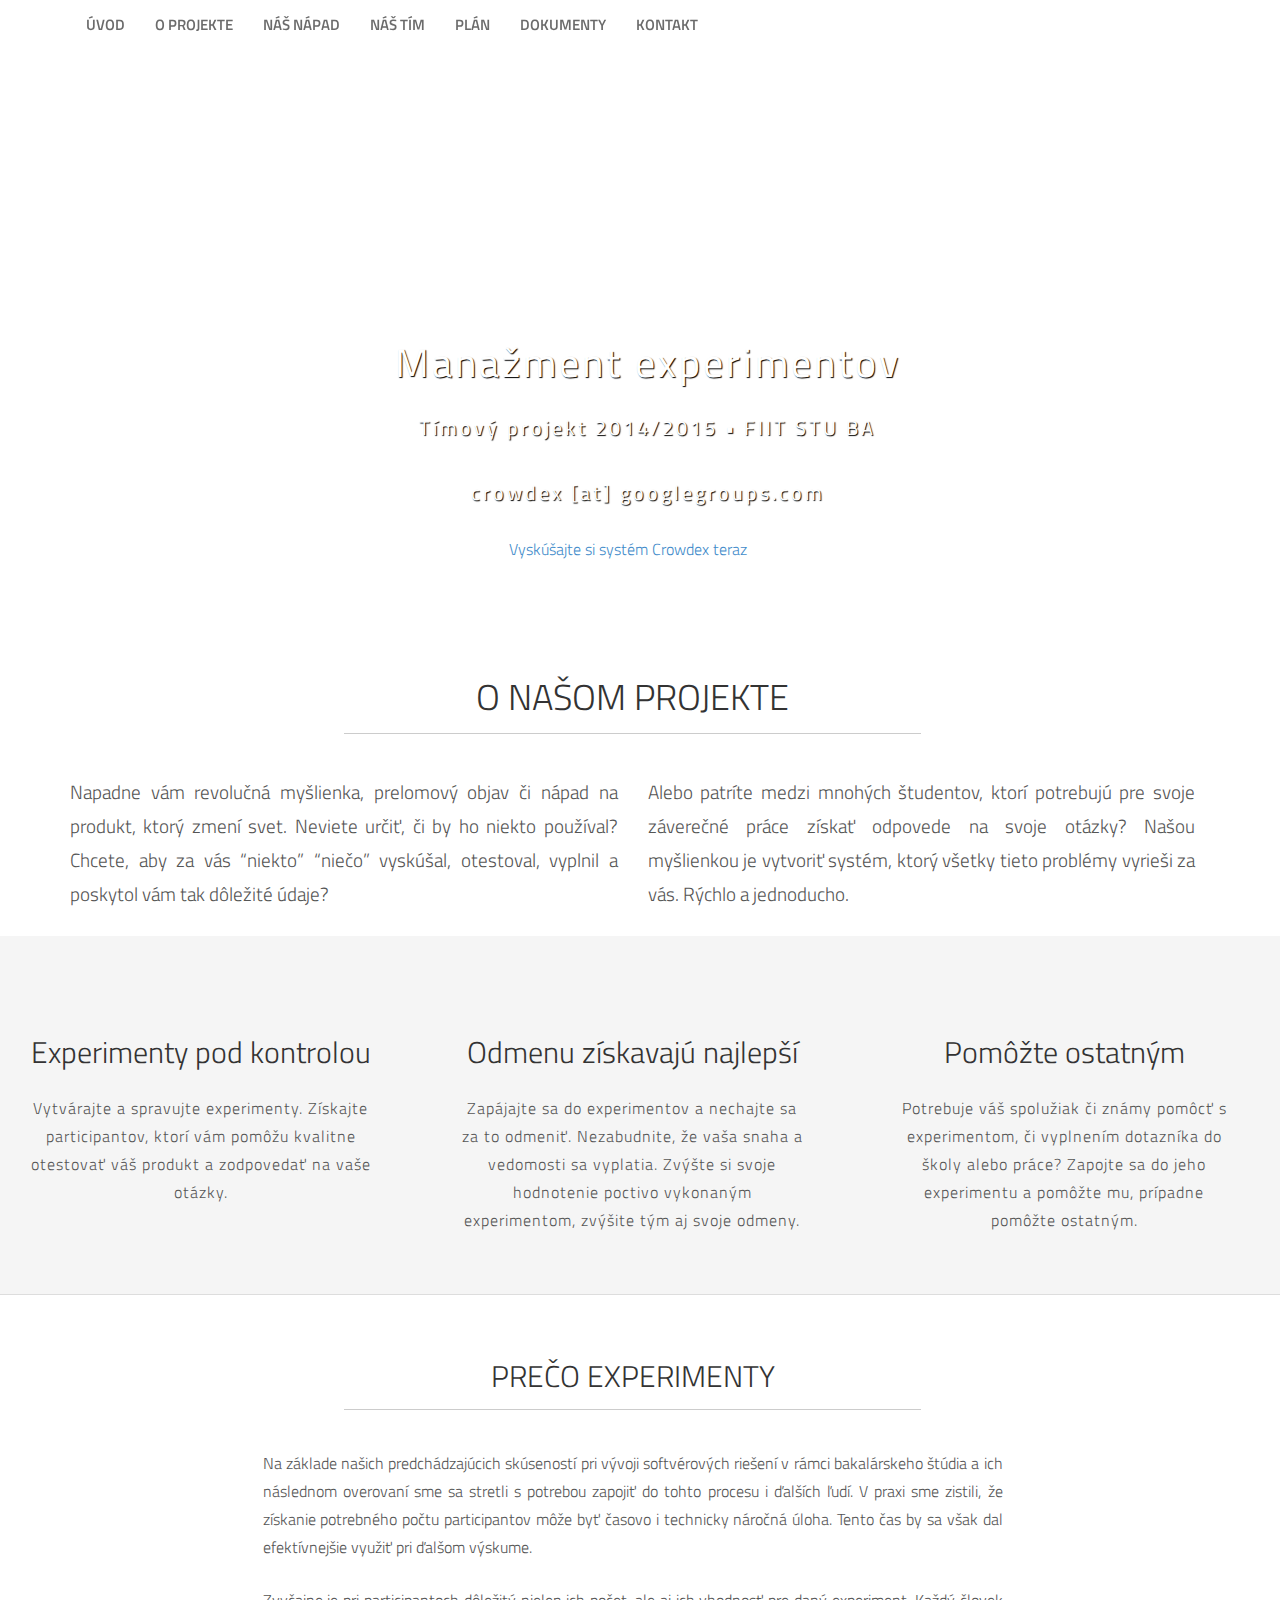
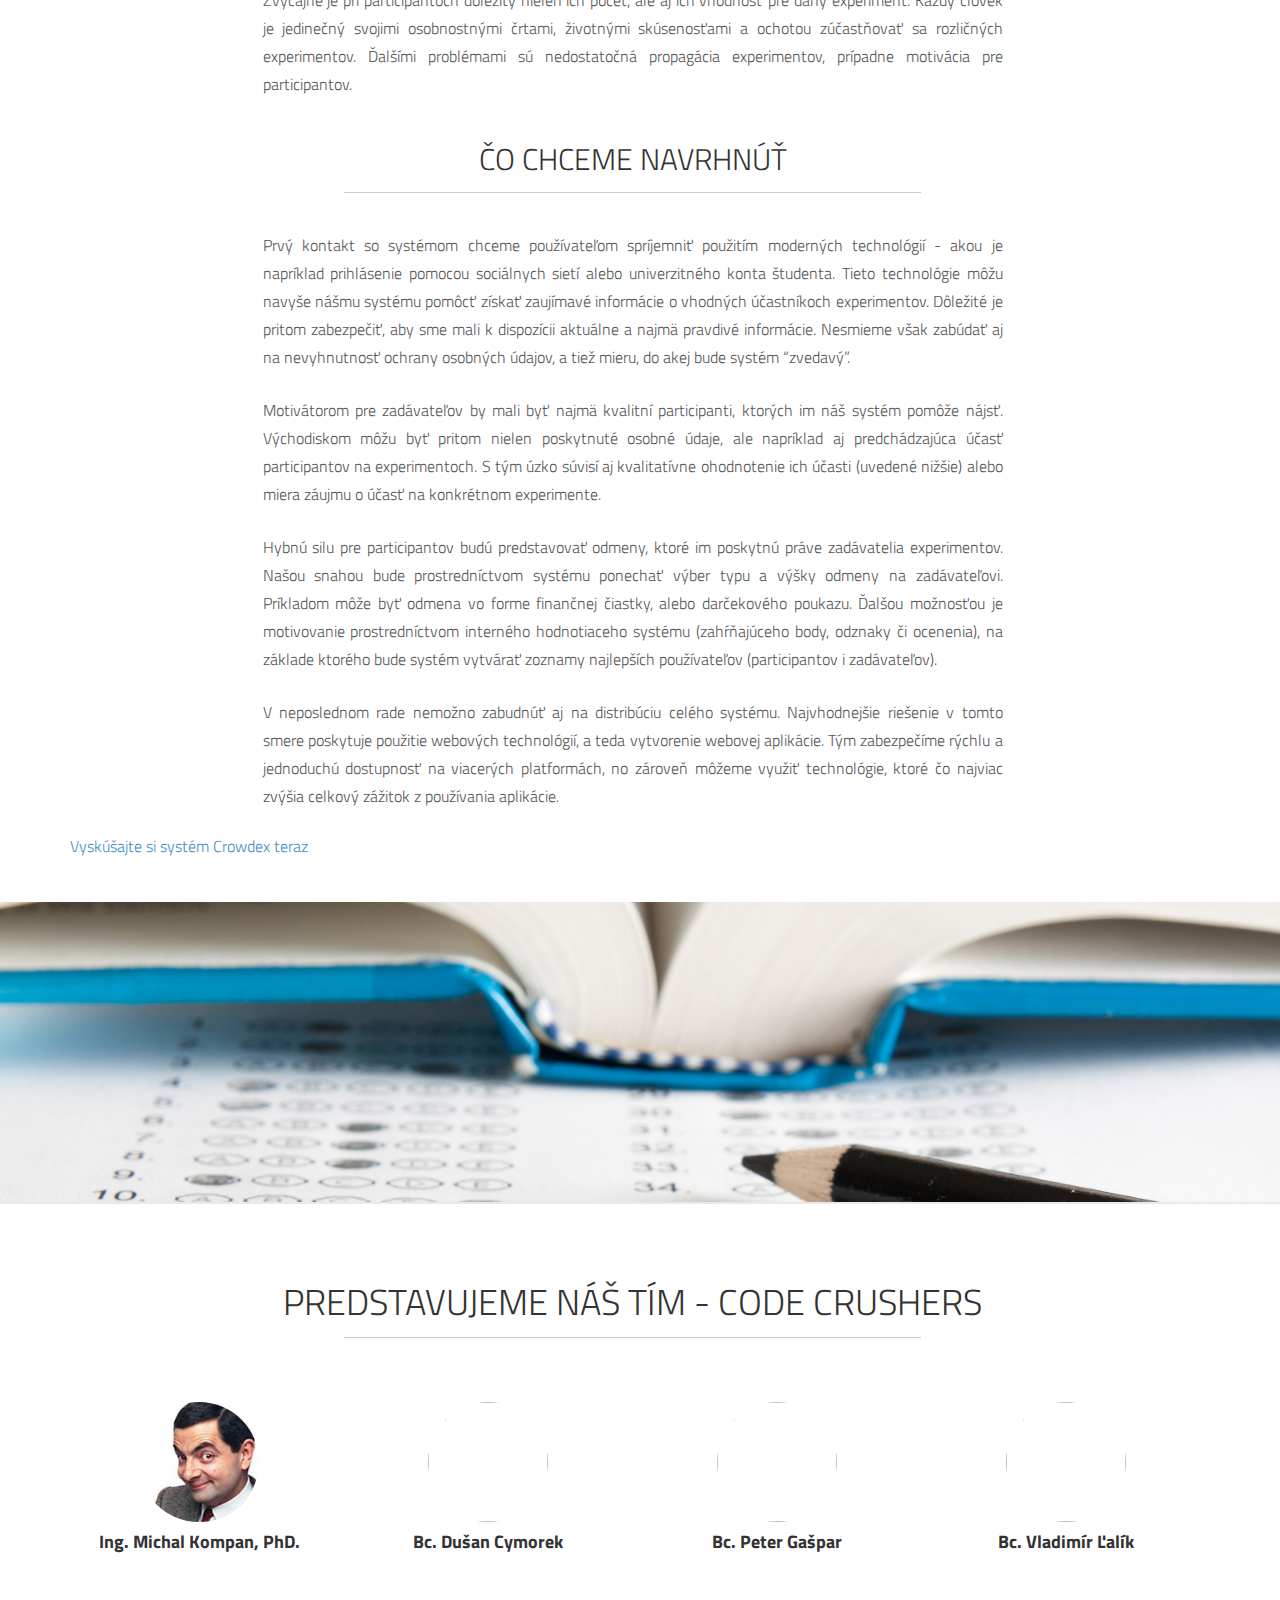
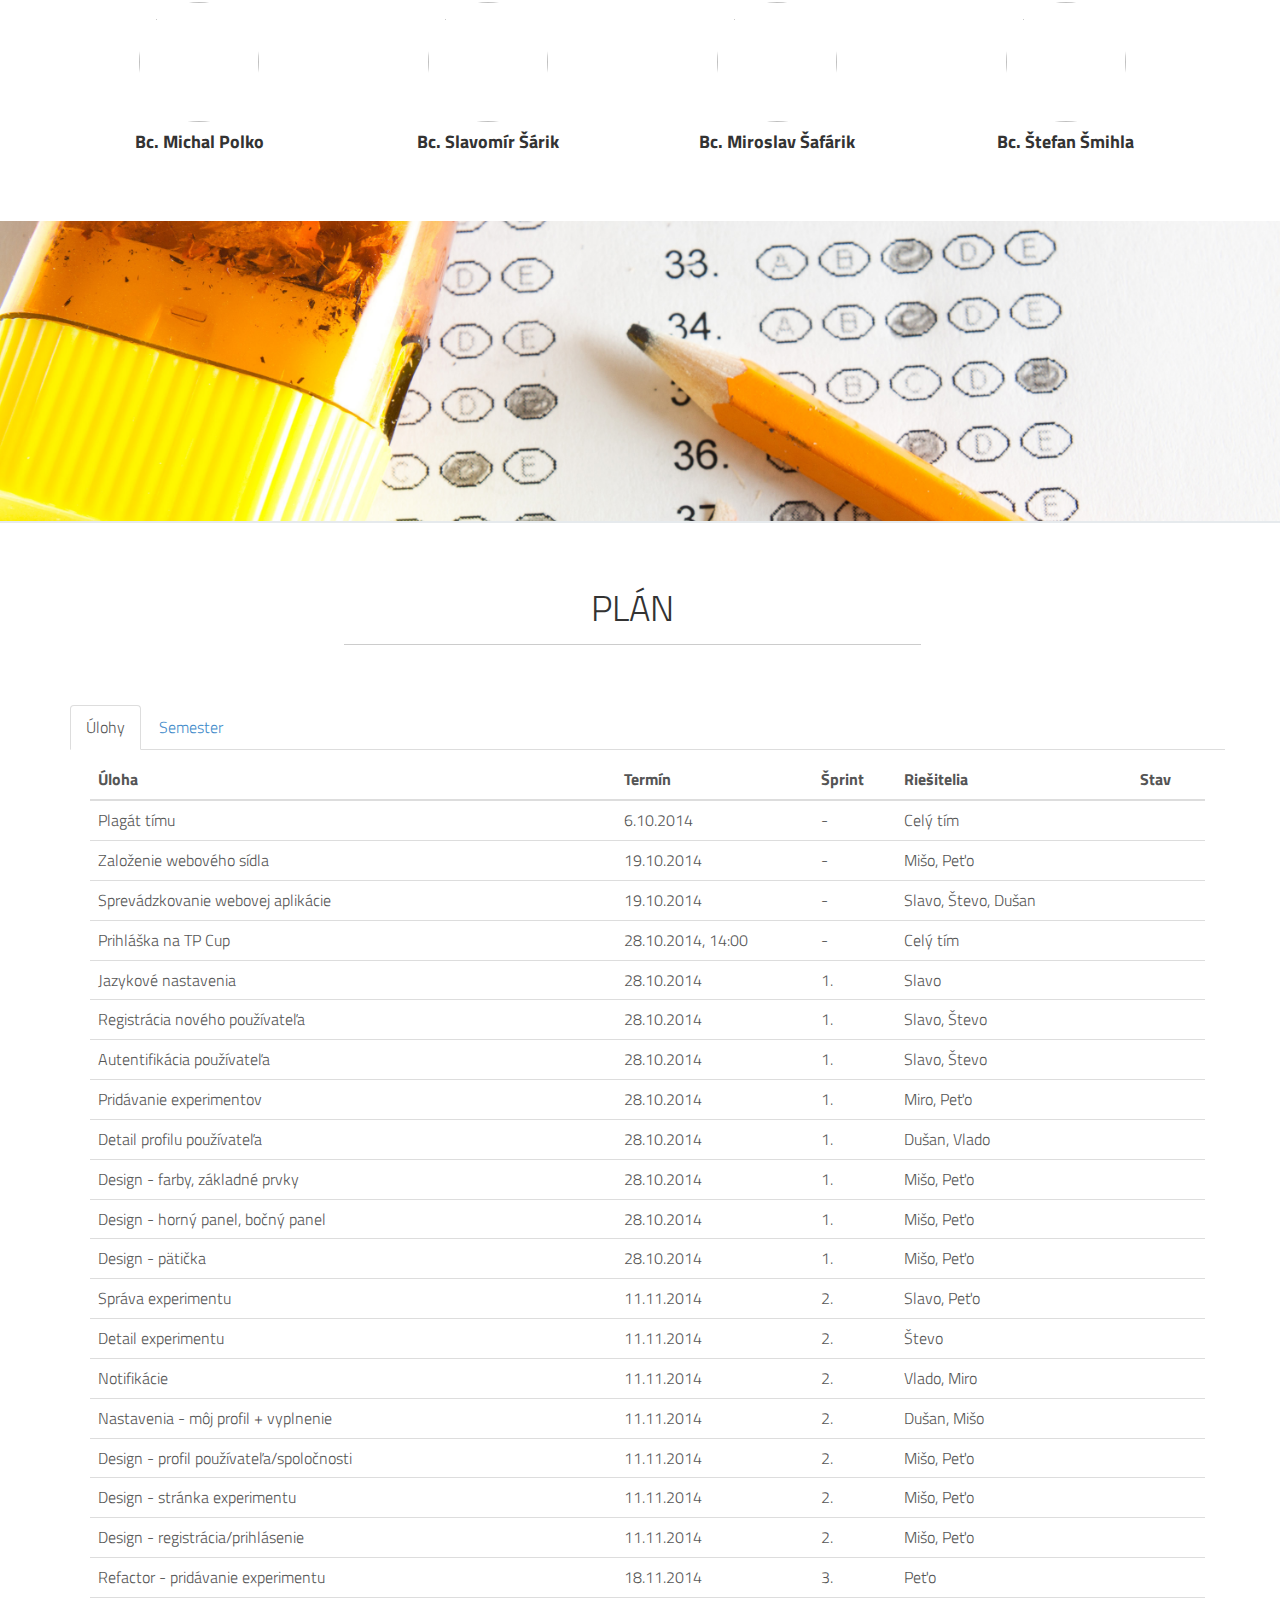
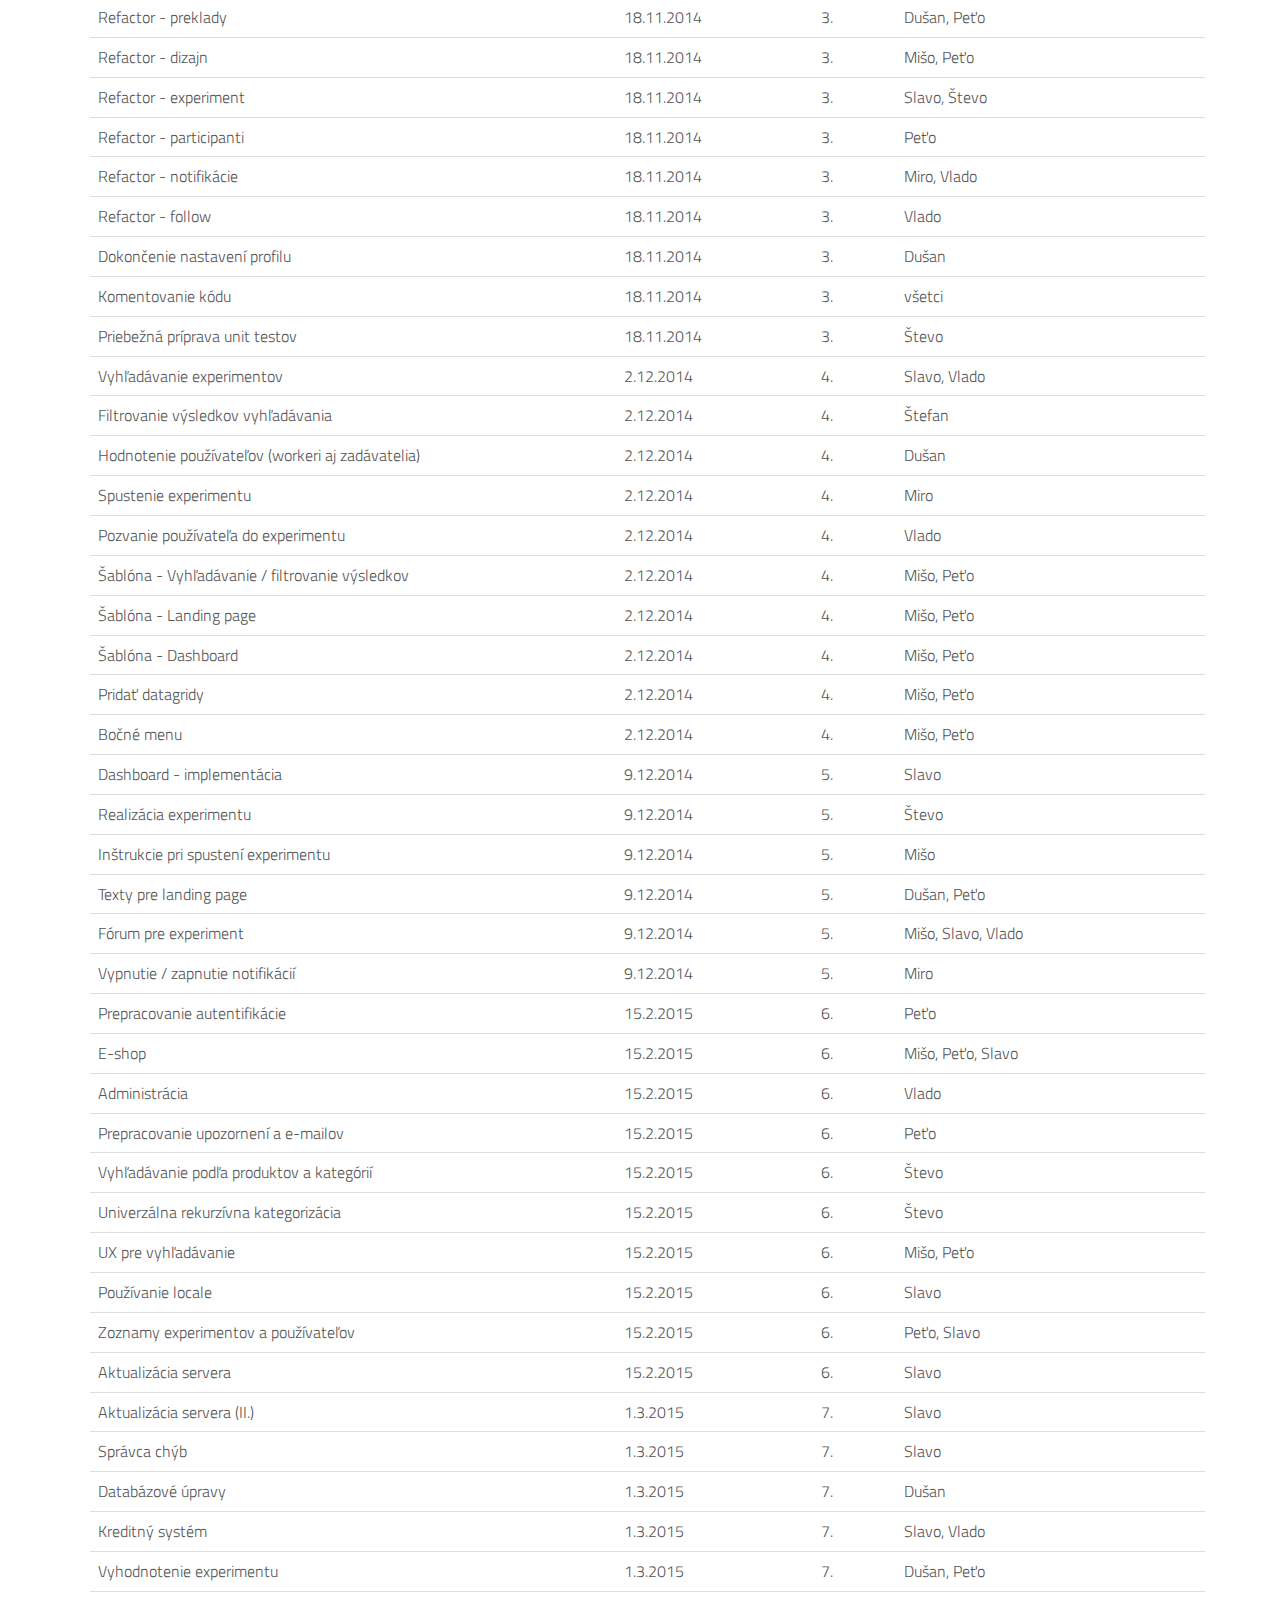
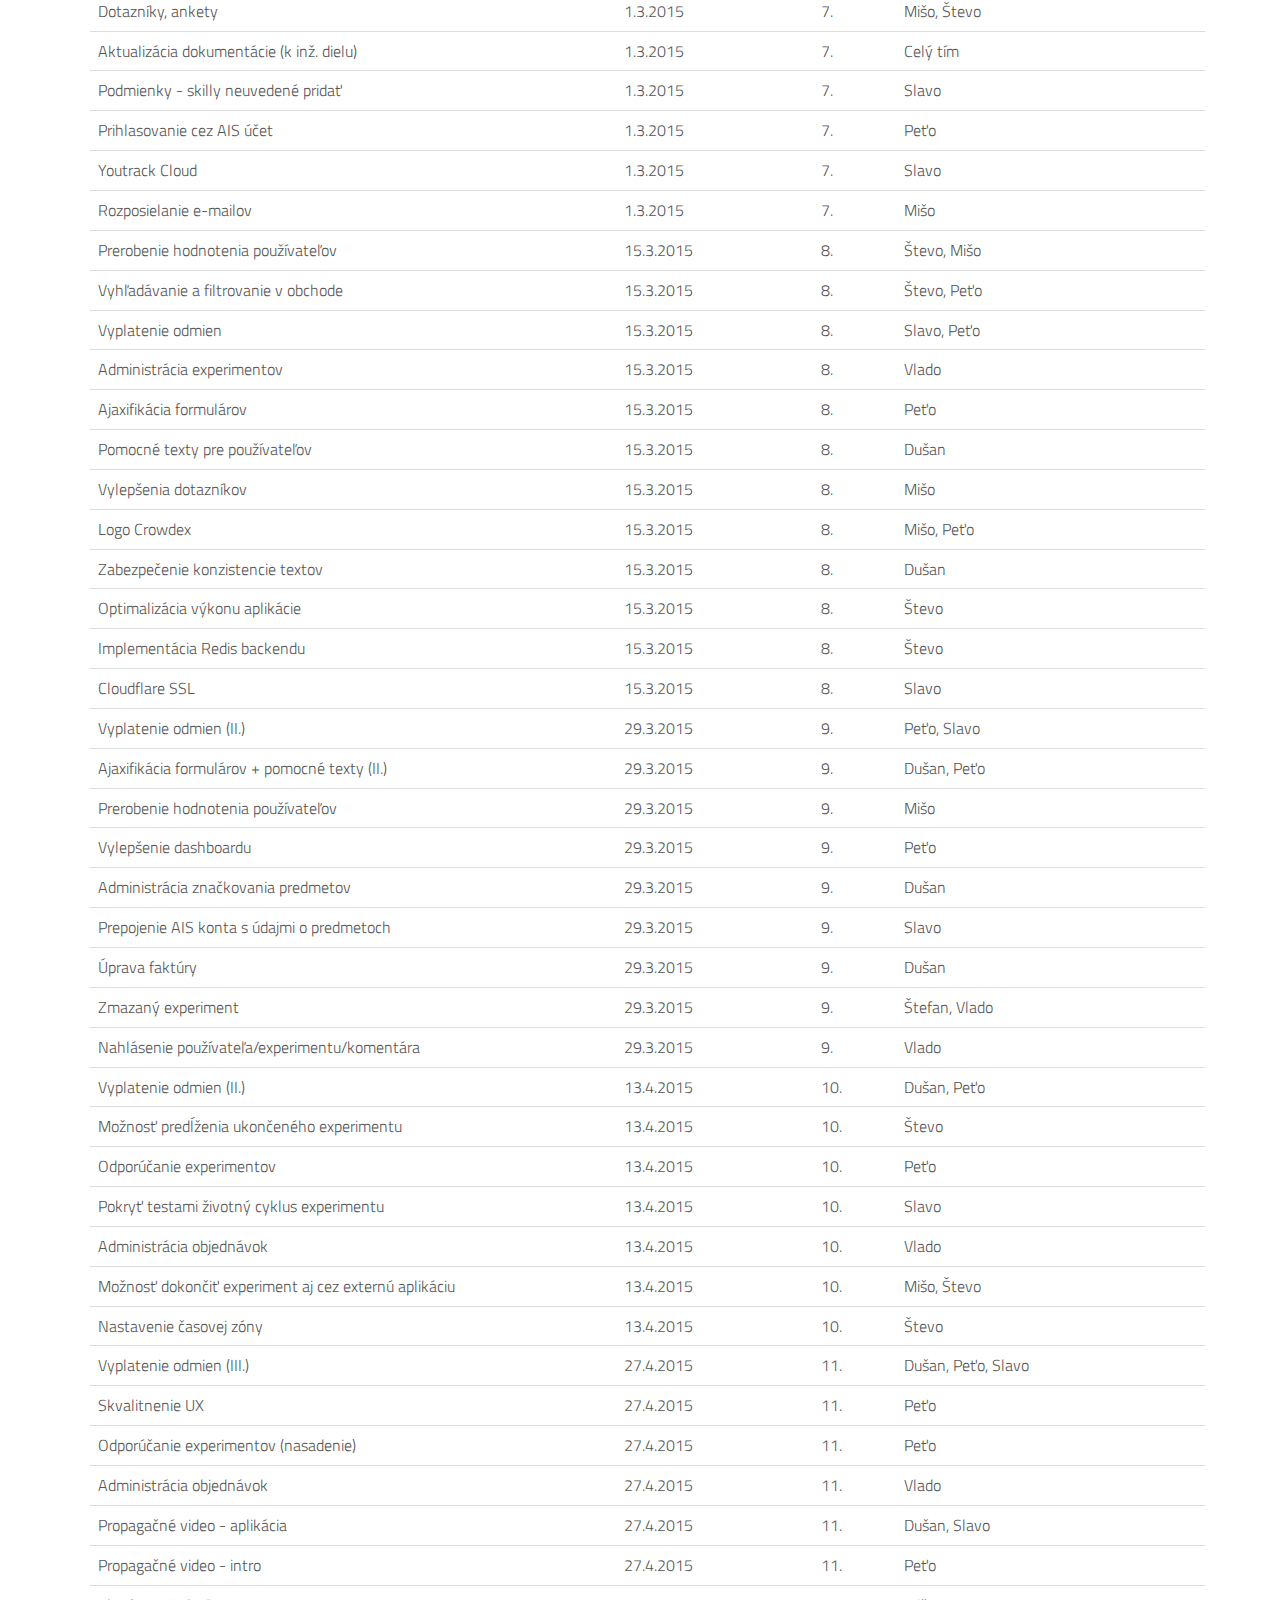
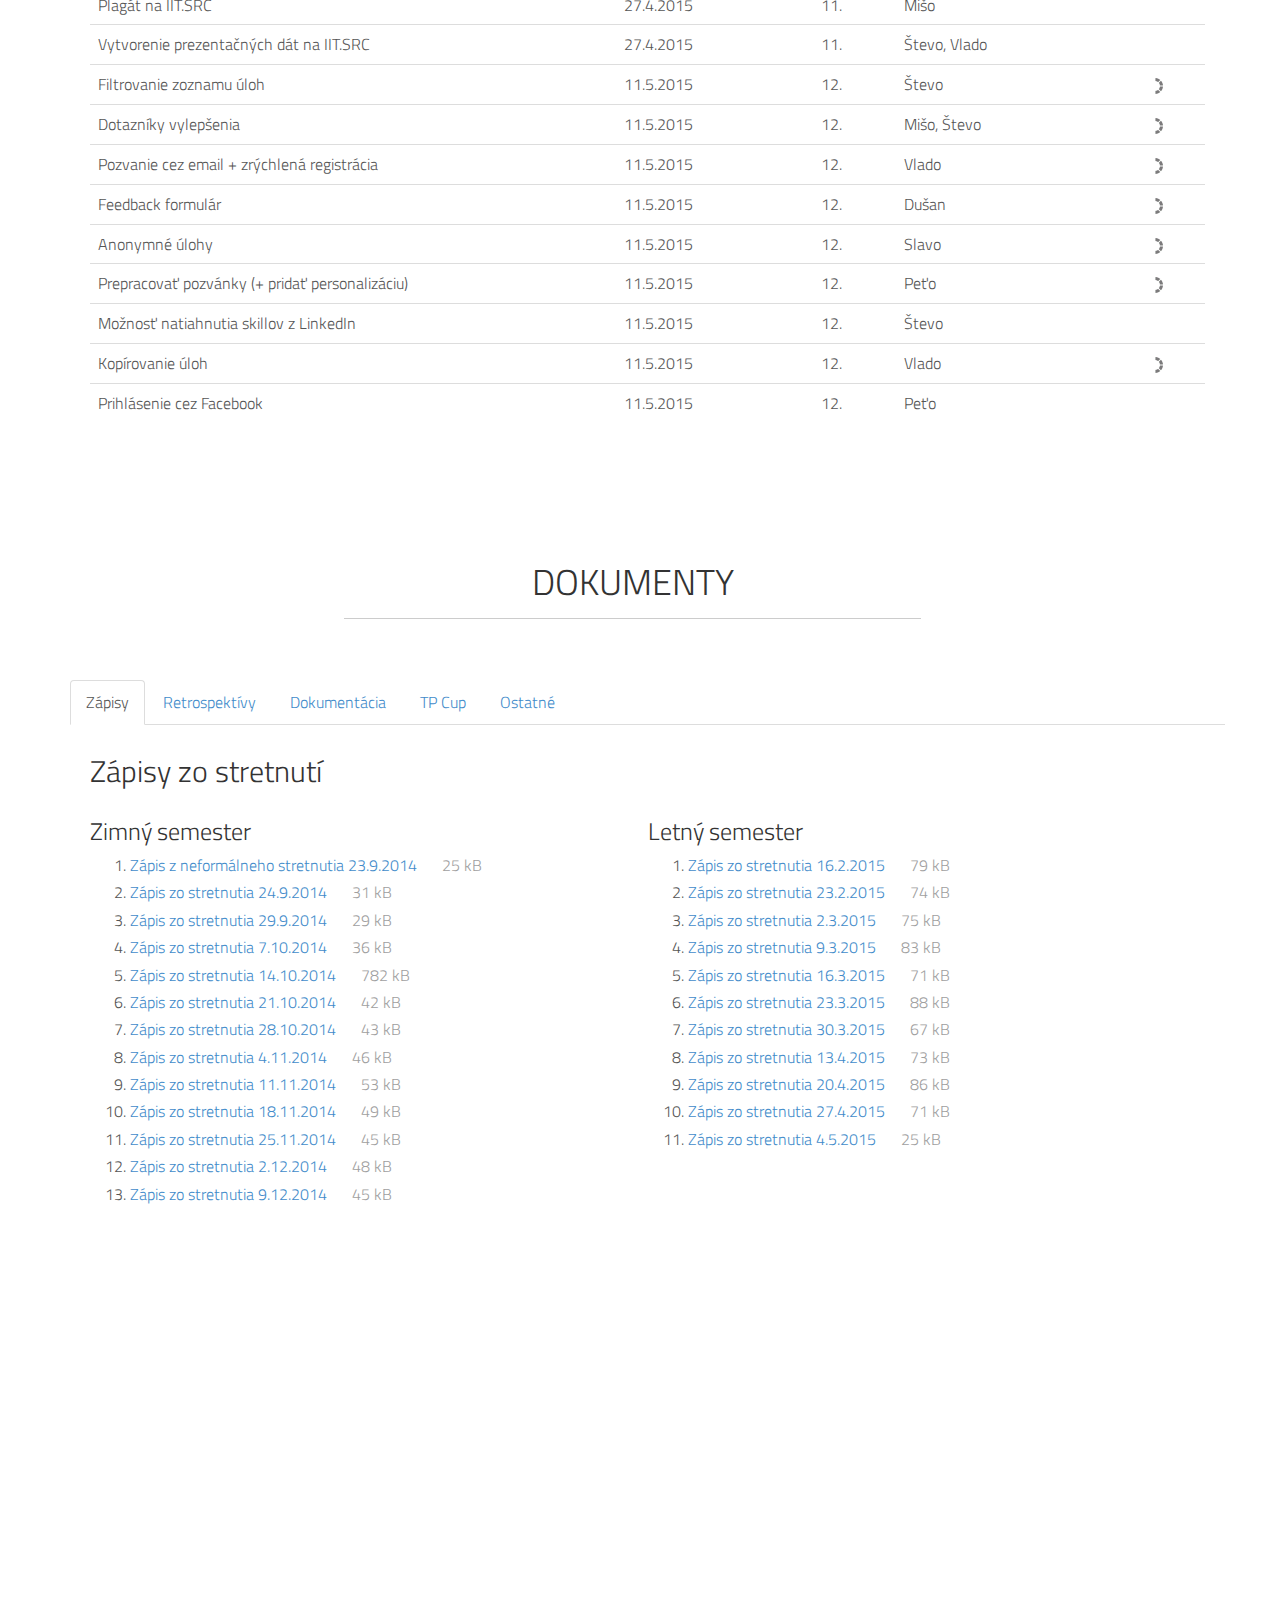
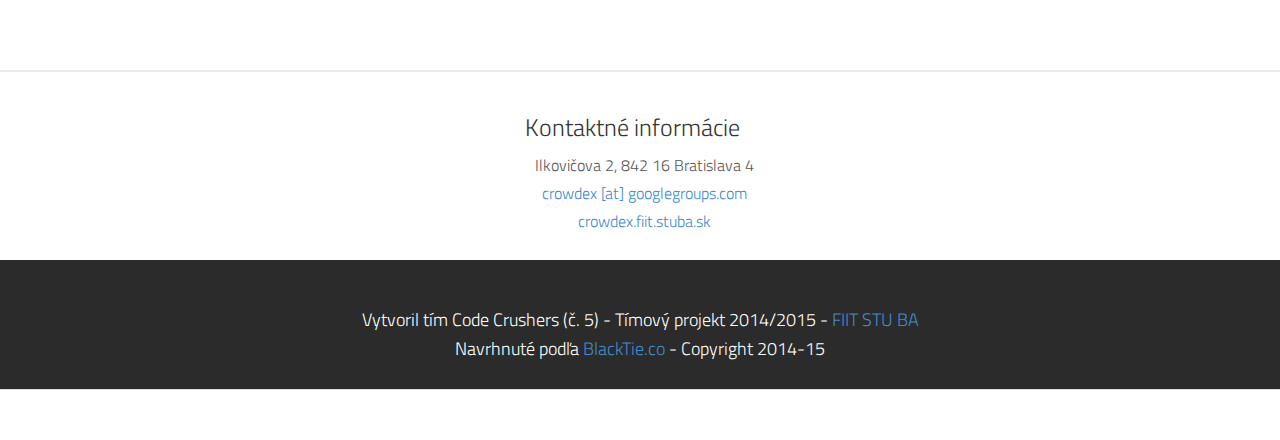
==== commit 67de5d07: "added meeting notes no. 23" ====
--- a/index.html
+++ b/index.html
@@ -1245,6 +1245,7 @@
 											<li><a href="./dokumenty/zapisy/t05_zapis_s20.pdf">Zápis zo stretnutia 13.4.2015  <span class="doc-info"><i class="fa fa-file-pdf-o"></i> 73 kB</span></a></li>
 											<li><a href="./dokumenty/zapisy/t05_zapis_s21.pdf">Zápis zo stretnutia 20.4.2015  <span class="doc-info"><i class="fa fa-file-pdf-o"></i> 86 kB</span></a></li>
 											<li><a href="./dokumenty/zapisy/t05_zapis_s22.pdf">Zápis zo stretnutia 27.4.2015  <span class="doc-info"><i class="fa fa-file-pdf-o"></i> 71 kB</span></a></li>
+											<li><a href="./dokumenty/zapisy/t05_zapis_s23.pdf">Zápis zo stretnutia 4.5.2015  <span class="doc-info"><i class="fa fa-file-pdf-o"></i> 25 kB</span></a></li>
 										</ol>
 									</div>
 								</div>
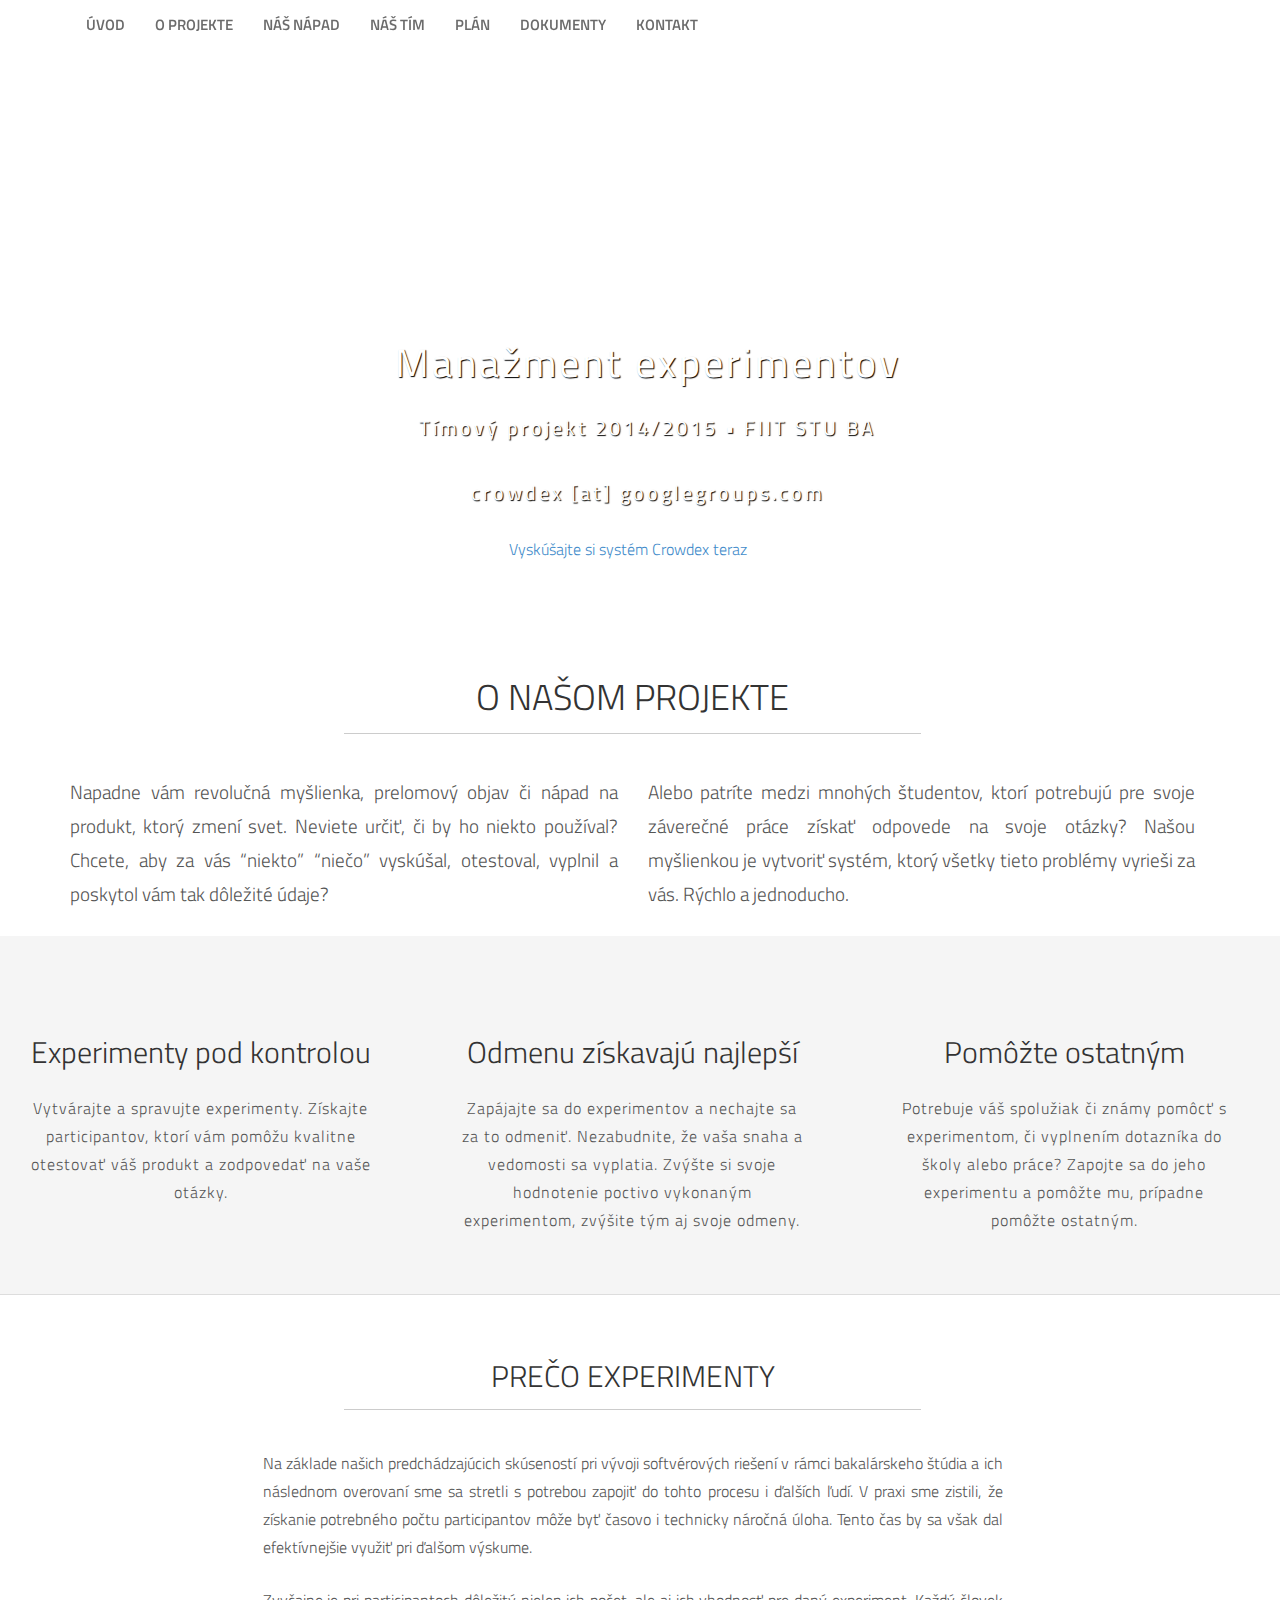
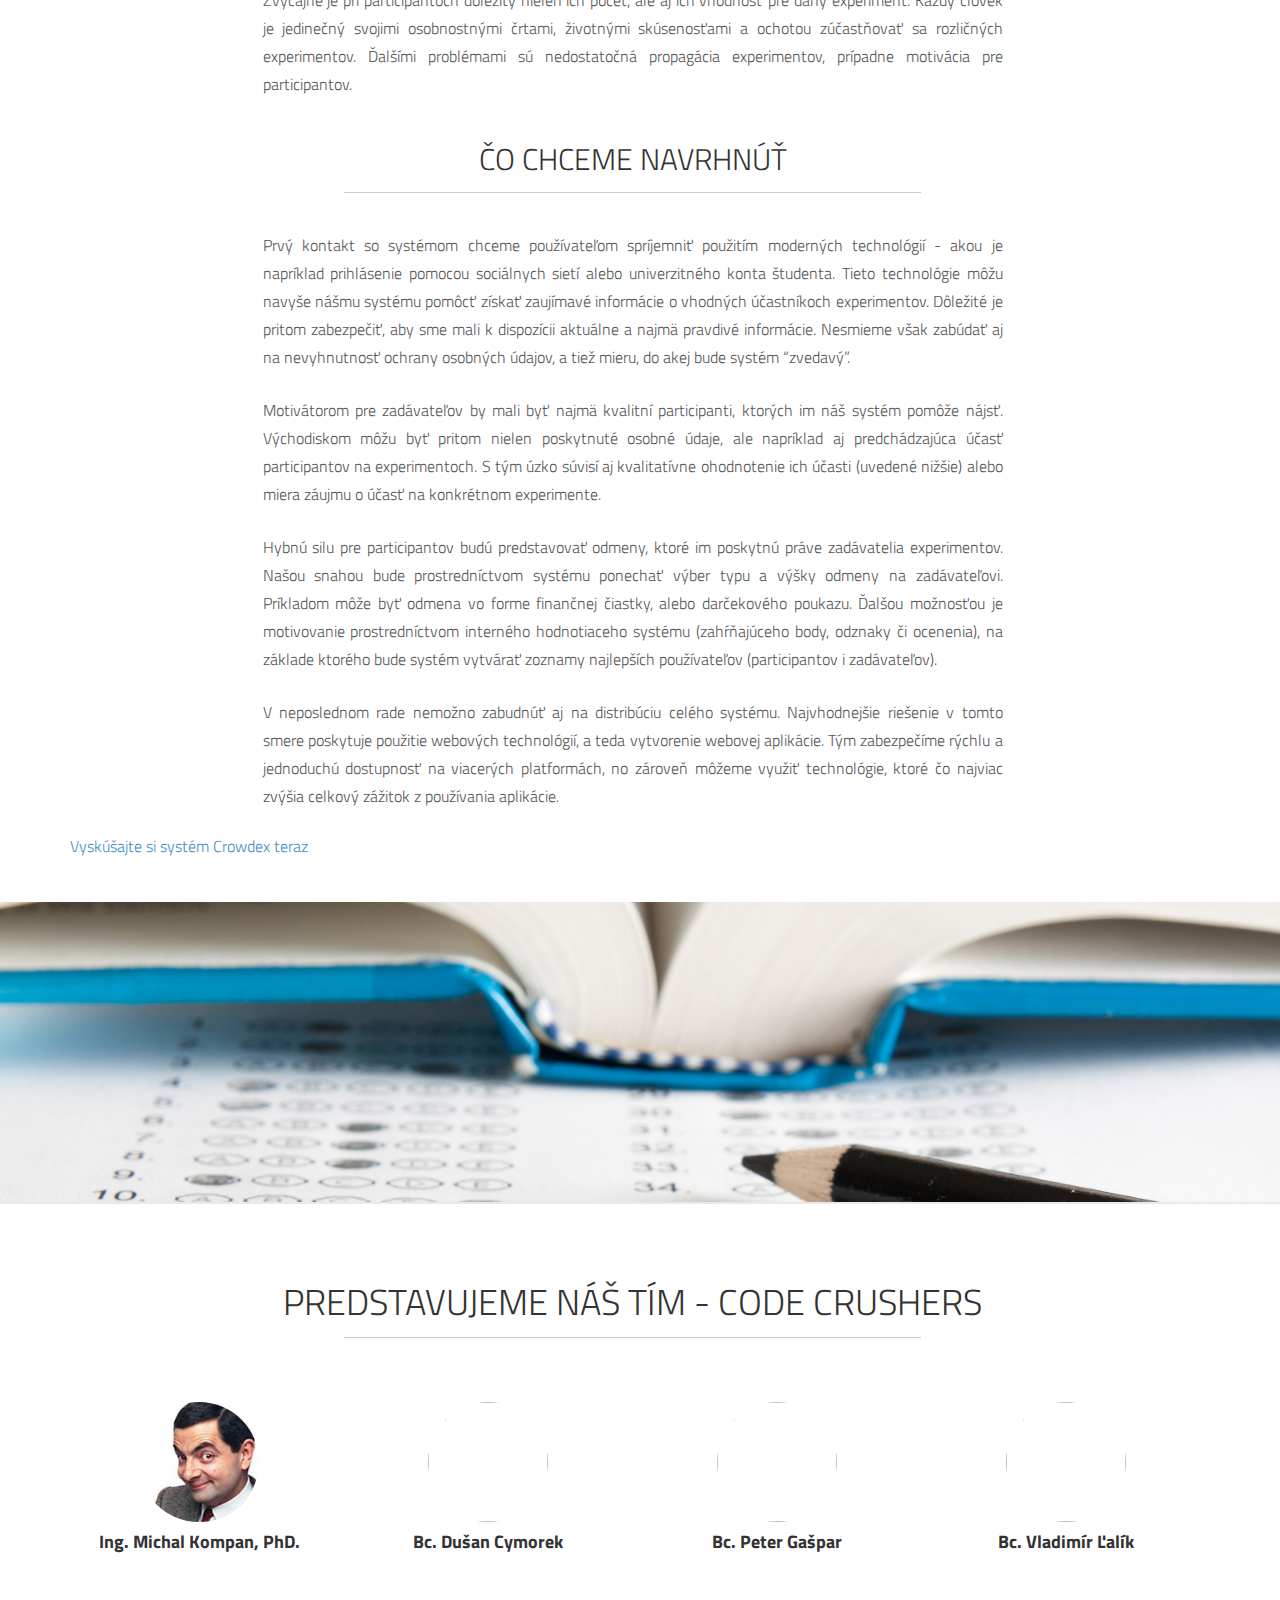
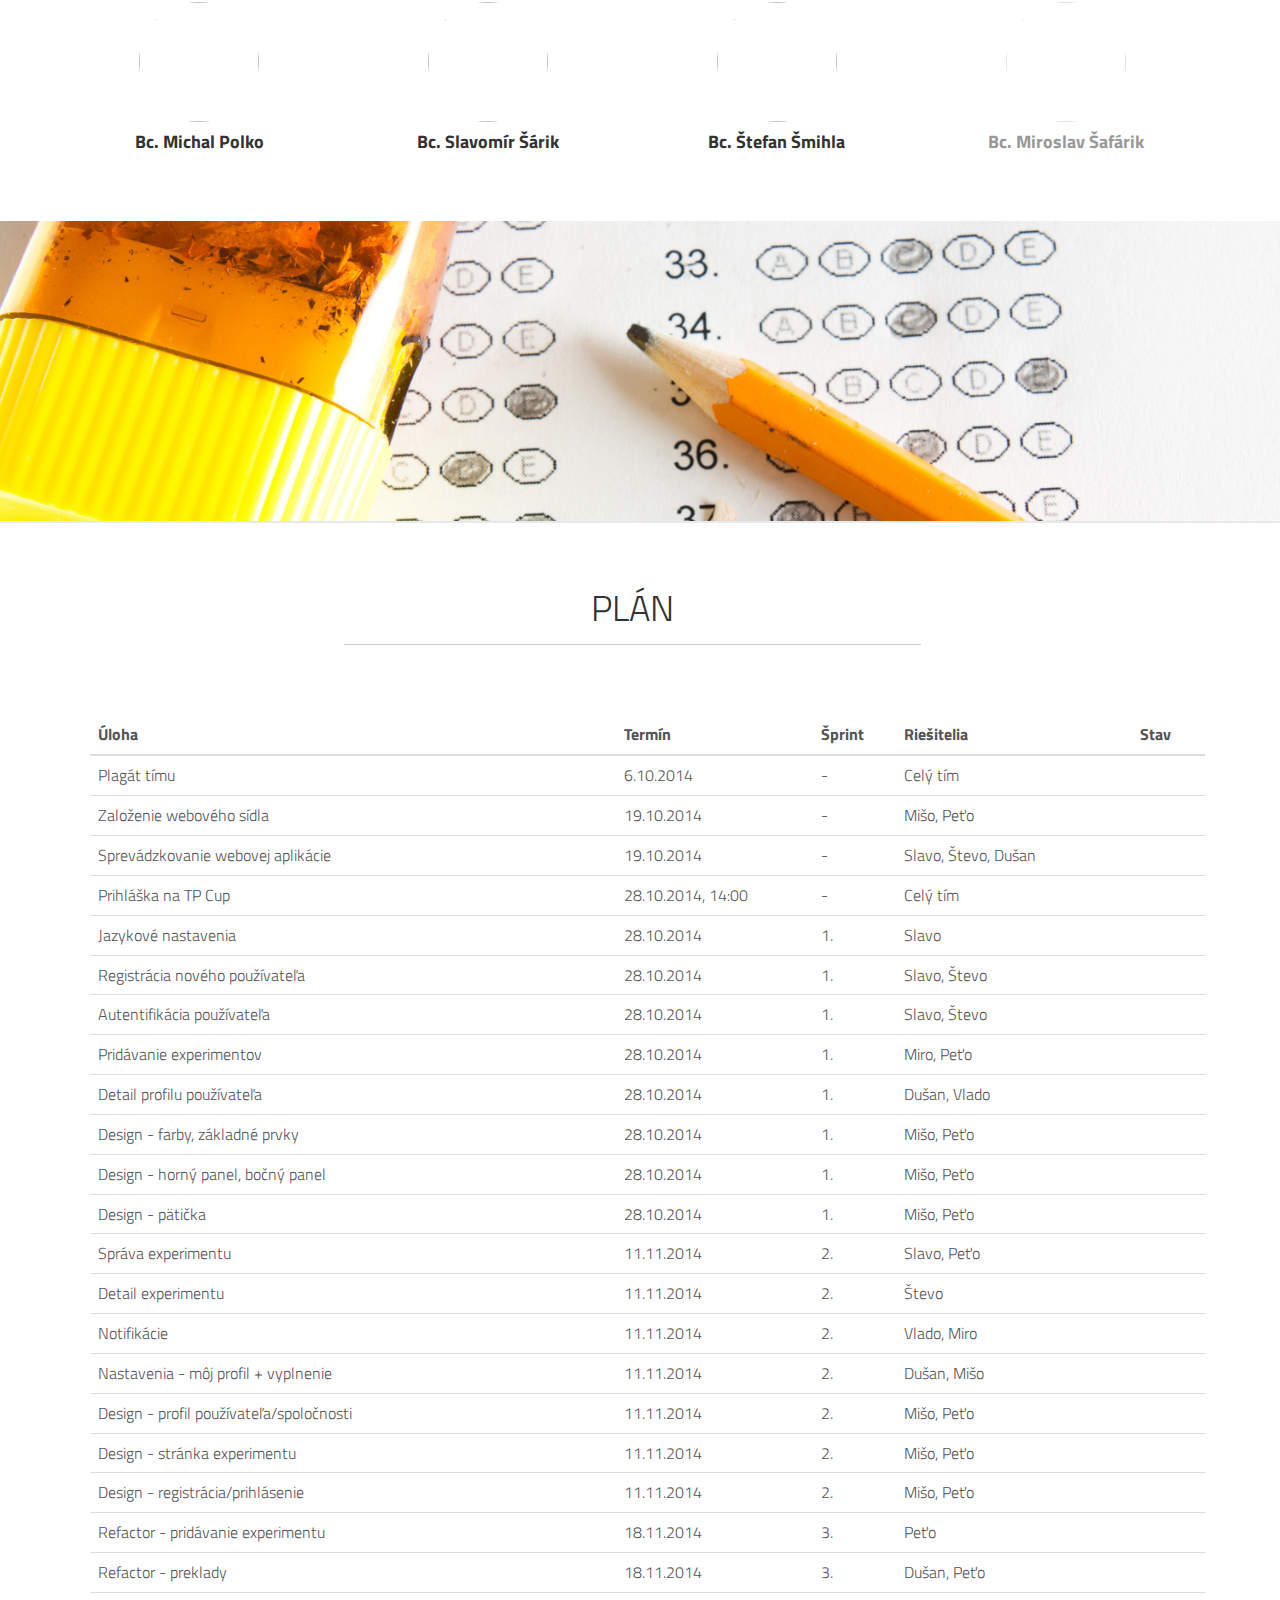
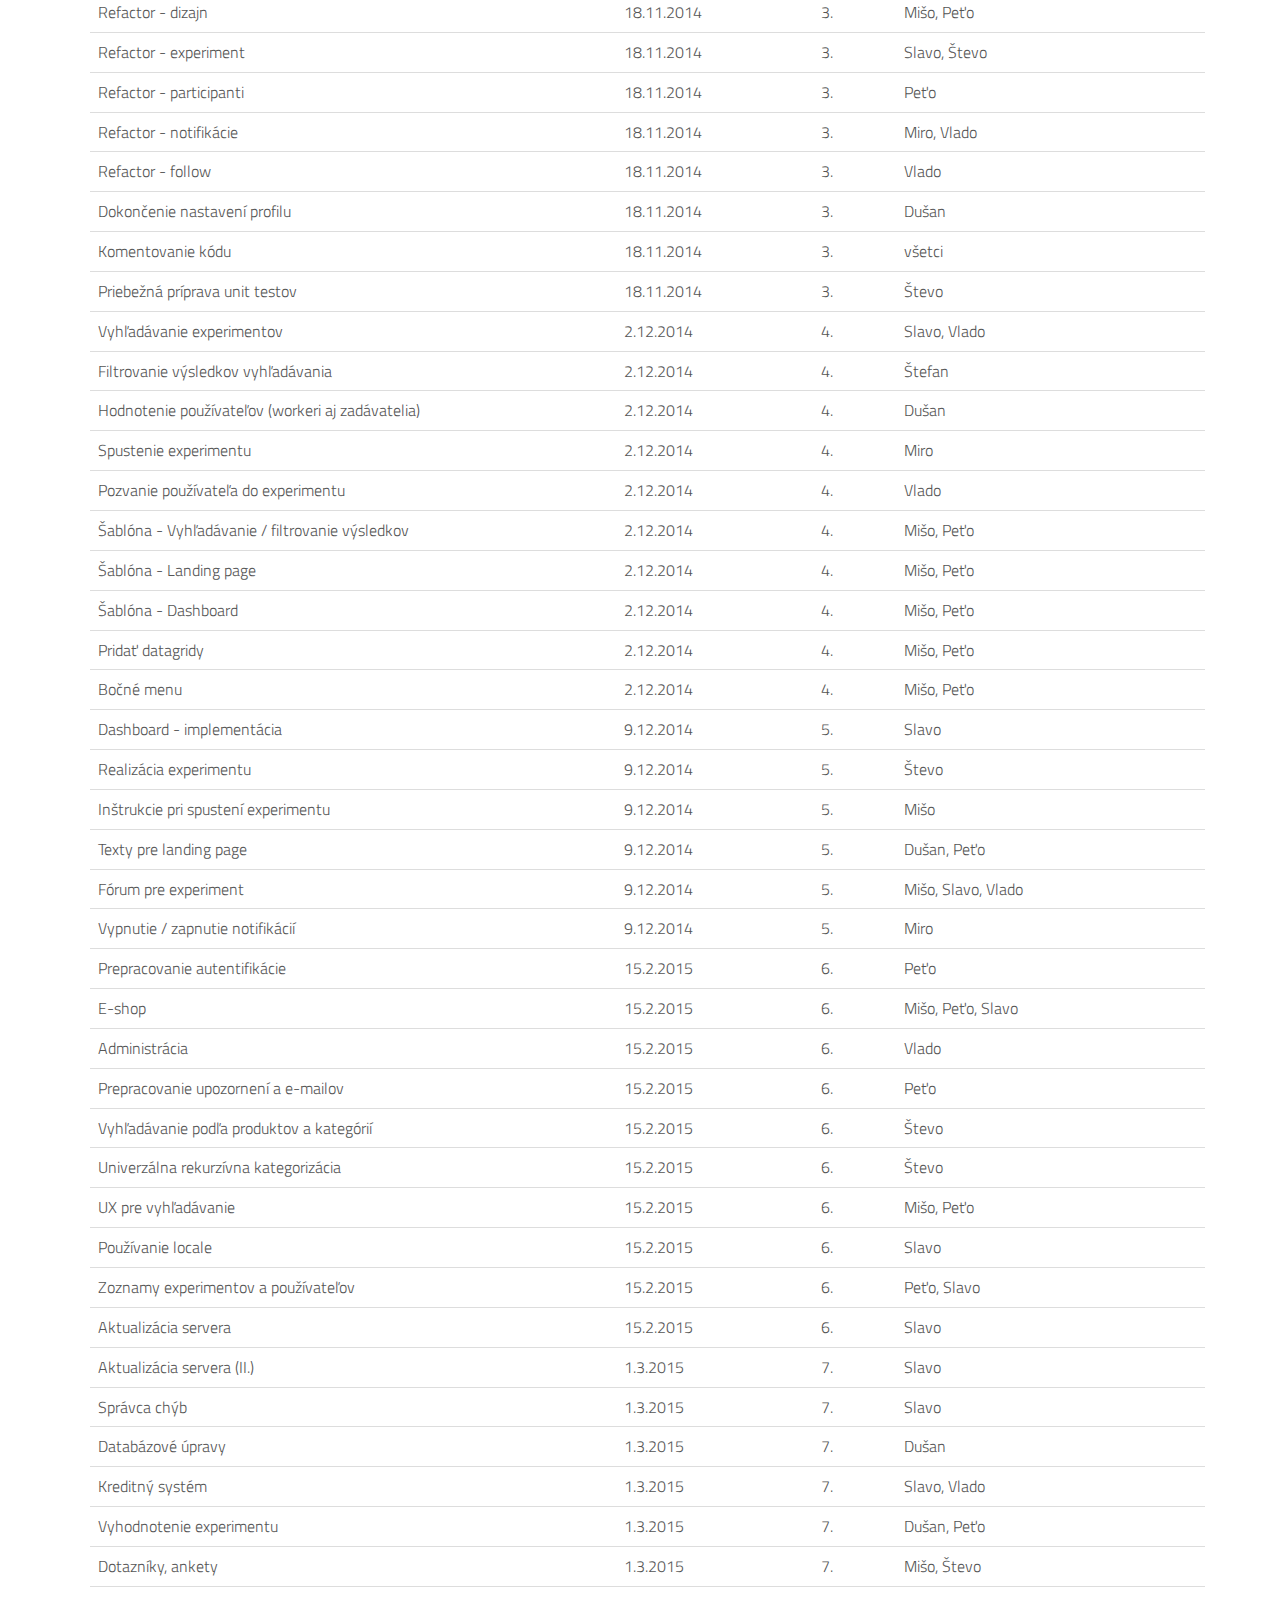
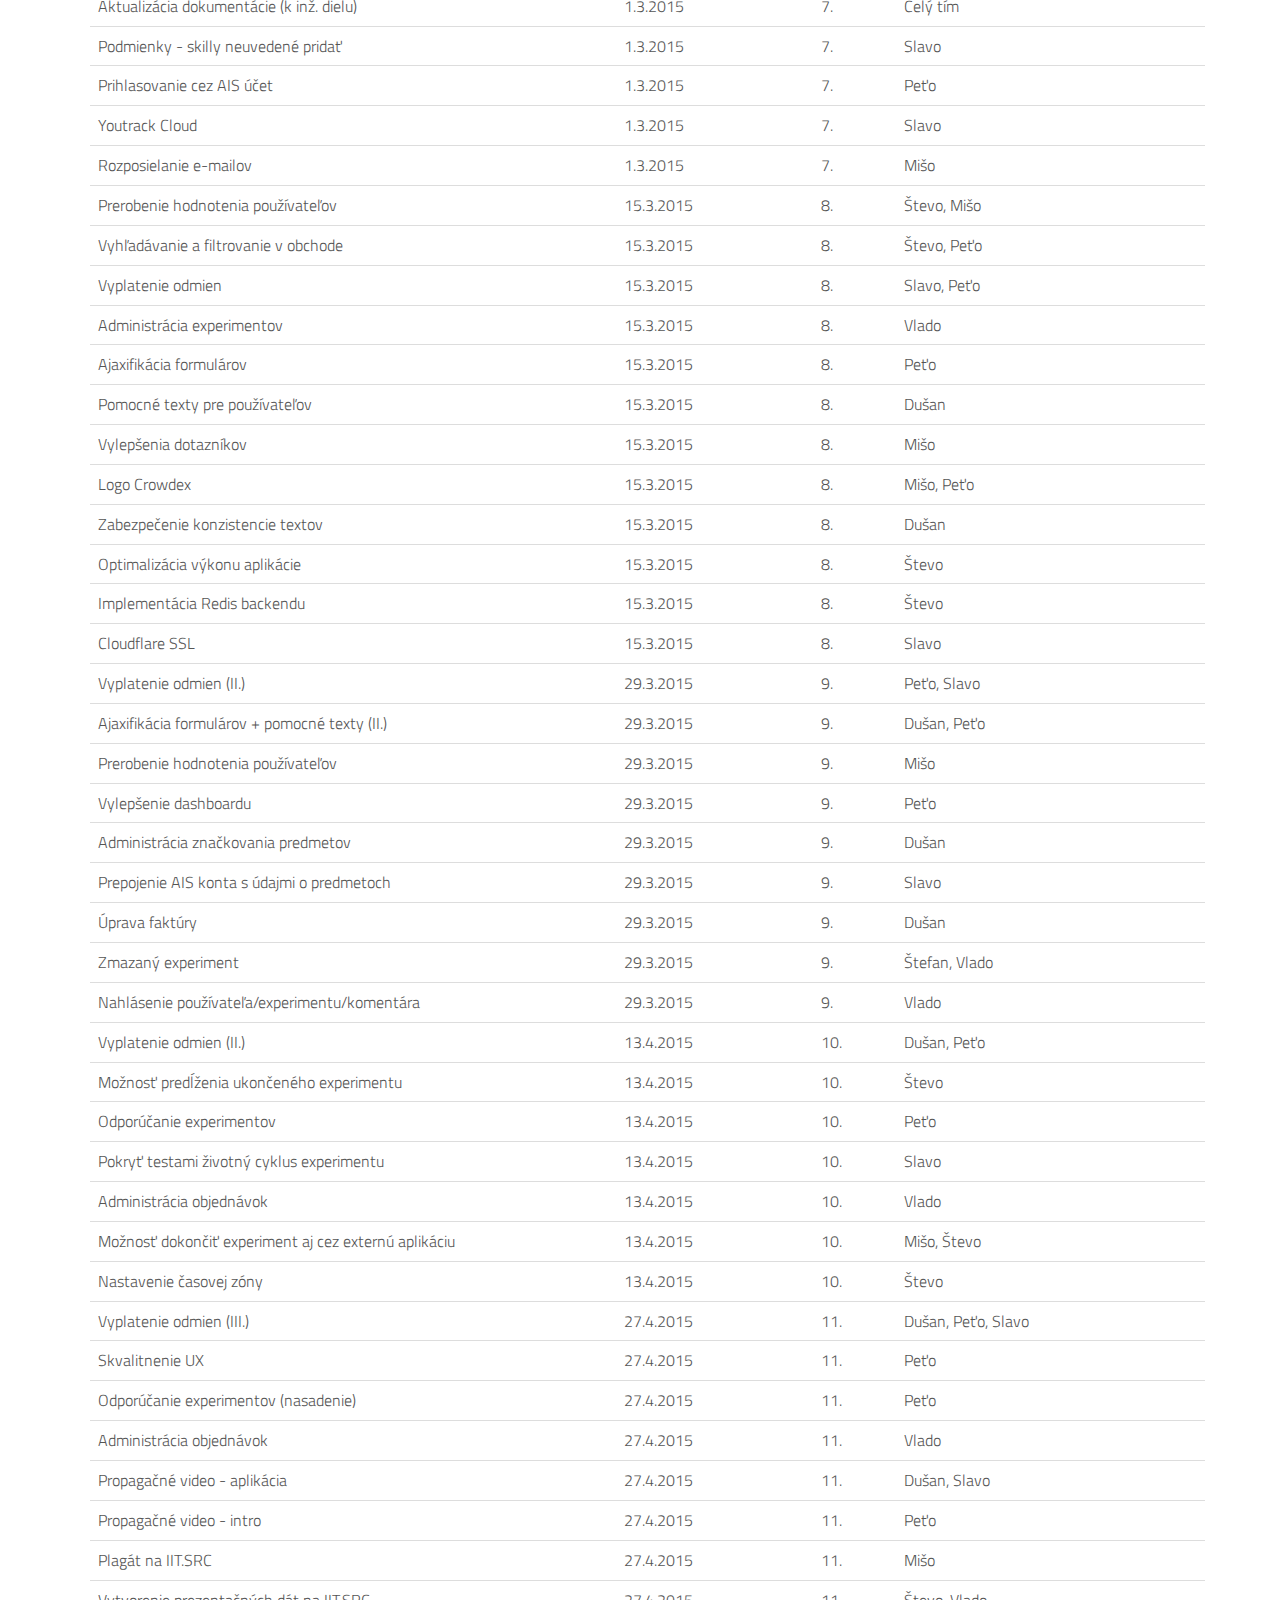
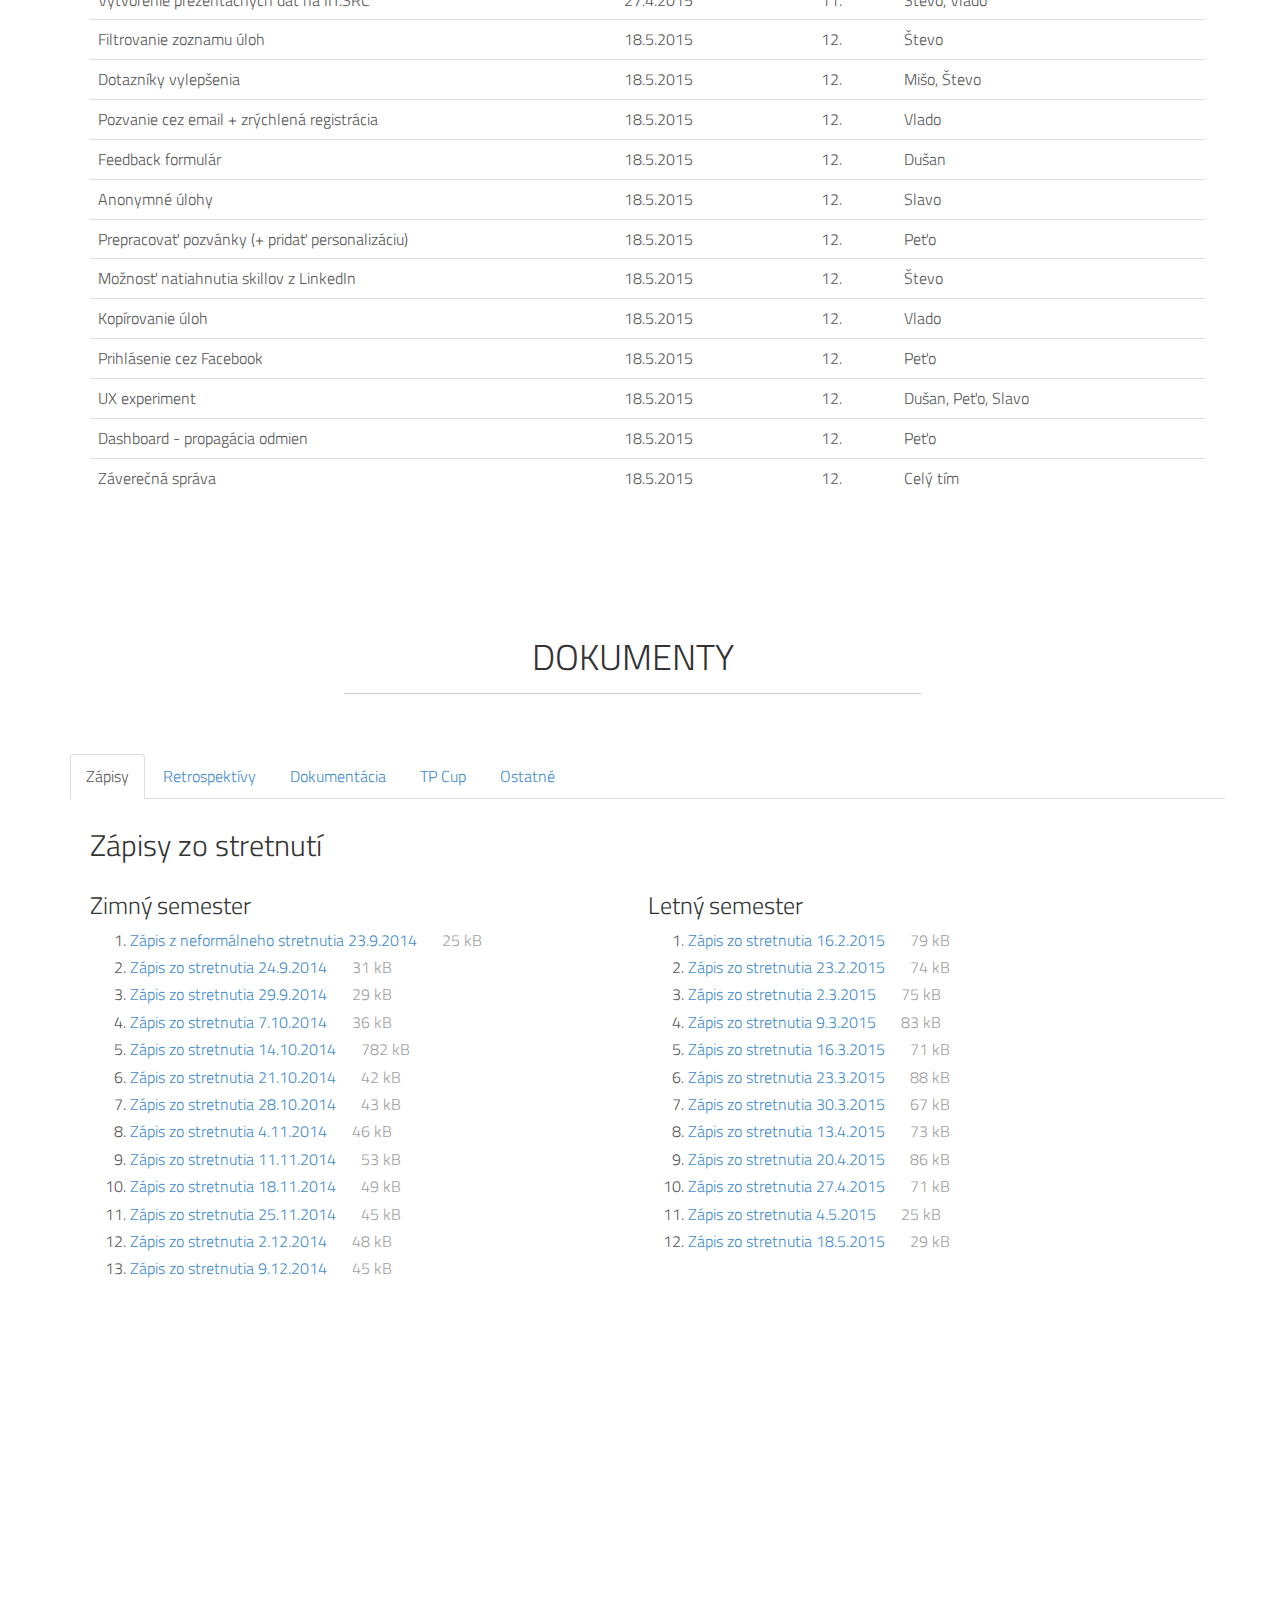
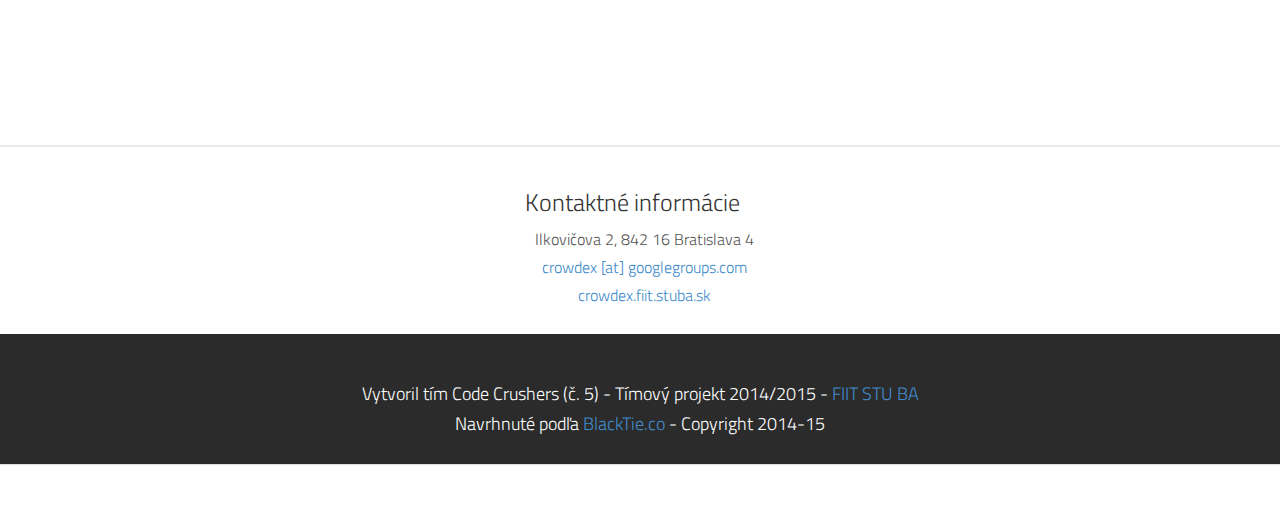
==== commit 7bc86c35: "Updated design" ====
--- a/index.html
+++ b/index.html
@@ -207,20 +207,20 @@
 				<p rel="user-desc-5"></p>
 			</div>
             
-            <div class="col-lg-3 centered profile-data-div" onclick="loadTeamProfile(6, true);">
-				<img class="img img-circle" src="assets/img/team/7.jpg" height="120px" width="120px" alt="" />
-				<br />
-				<h4><b>Bc. Miroslav Šafárik</b></h4>
-                <p class="user-role" rel="user-role-6"></p>
-				<p rel="user-desc-6"></p>
-			</div>
-            
             <div class="col-lg-3 centered profile-data-div" onclick="loadTeamProfile(7, true);">
 				<img class="img img-circle" src="assets/img/team/8.jpg" height="120px" width="120px" alt="" />
 				<br />
 				<h4><b>Bc. Štefan Šmihla</b></h4>
                 <p class="user-role" rel="user-role-7"></p>
 				<p rel="user-desc-7"></p>
+			</div>
+            
+            <div class="col-lg-3 centered profile-data-div" onclick="loadTeamProfile(6, true);" style="opacity: 0.5" title="Člen tímu počas zimného semestra." data-toggle="tooltip" data-placement="top">
+				<img class="img img-circle" src="assets/img/team/7.jpg" height="120px" width="120px" alt="" />
+				<br />
+				<h4><b>Bc. Miroslav Šafárik</b></h4>
+                <p class="user-role" rel="user-role-6"></p>
+				<p rel="user-desc-6"></p>
 			</div>
 				
 		</div>
@@ -264,8 +264,8 @@
                             <li><a href="#" onclick="loadTeamProfile(3);return false"><img title="Bc. Vladimír Ľalík" data-toggle="tooltip" data-placement="top" class="img img-circle" src="assets/img/team/4.jpg" height="50px" width="50px" alt="" /></a></li>
                             <li><a href="#" onclick="loadTeamProfile(4);return false"><img title="Bc. Michal Polko" data-toggle="tooltip" data-placement="top" class="img img-circle" src="assets/img/team/5.jpg" height="50px" width="50px" alt="" /></a></li>
                             <li><a href="#" onclick="loadTeamProfile(5);return false"><img title="Bc. Slavomír Šárik" data-toggle="tooltip" data-placement="top" class="img img-circle" src="assets/img/team/6.jpg" height="50px" width="50px" alt="" /></a></li>
-                            <li><a href="#" onclick="loadTeamProfile(6);return false"><img title="Bc. Miroslav Šafárik" data-toggle="tooltip" data-placement="top" class="img img-circle" src="assets/img/team/7.jpg" height="50px" width="50px" alt="" /></a></li>
                             <li><a href="#" onclick="loadTeamProfile(7);return false"><img title="Bc. Štefan Šmihla" data-toggle="tooltip" data-placement="top" class="img img-circle" src="assets/img/team/8.jpg" height="50px" width="50px" alt="" /></a></li>
+                            <li><a style="opacity: 0.5" href="#" onclick="loadTeamProfile(6);return false"><img title="Bc. Miroslav Šafárik" data-toggle="tooltip" data-placement="top" class="img img-circle" src="assets/img/team/7.jpg" height="50px" width="50px" alt="" /></a></li>
                         </ul>
                     </div>
                 </div>
@@ -293,10 +293,6 @@
 		<div class="container">
 			<div class="row">	
 				
-                <ul id="planTab" class="nav nav-tabs" role="tablist">
-                    <li class="active"><a href="#plan-tasks" role="tab" data-toggle="tab">Úlohy</a></li>
-                    <li><a href="#plan-semester" role="tab" data-toggle="tab">Semester</a></li>
-                </ul>
                 <div id="planTabContent" class="tab-content">
                     <div class="tab-pane fade active in" id="plan-tasks">
                         
@@ -1030,65 +1026,86 @@
                                     </tr>
                                     <tr>
                                         <td>Filtrovanie zoznamu úloh</td>
-                                        <td>11.5.2015</td>
+                                        <td>18.5.2015</td>
                                         <td>12.</td>
                                         <td>Števo</td>
-                                        <td class="plan-status"><img src="assets/img/load.gif" alt="pracuje sa..."></td>
+                                        <td class="plan-status plan-status-ok"><i class="fa fa-check-circle"></i></td>
                                     </tr>
                                     <tr>
                                         <td>Dotazníky vylepšenia</td>
-                                        <td>11.5.2015</td>
+                                        <td>18.5.2015</td>
                                         <td>12.</td>
                                         <td>Mišo, Števo</td>
-                                        <td class="plan-status"><img src="assets/img/load.gif" alt="pracuje sa..."></td>
+                                        <td class="plan-status plan-status-ok"><i class="fa fa-check-circle"></i></td>
                                     </tr>
                                     <tr>
                                         <td>Pozvanie cez email + zrýchlená registrácia</td>
-                                        <td>11.5.2015</td>
+                                        <td>18.5.2015</td>
                                         <td>12.</td>
                                         <td>Vlado</td>
-                                        <td class="plan-status"><img src="assets/img/load.gif" alt="pracuje sa..."></td>
+                                        <td class="plan-status plan-status-ok"><i class="fa fa-check-circle"></i></td>
                                     </tr>
                                     <tr>
                                         <td>Feedback formulár</td>
-                                        <td>11.5.2015</td>
+                                        <td>18.5.2015</td>
                                         <td>12.</td>
                                         <td>Dušan</td>
-                                        <td class="plan-status"><img src="assets/img/load.gif" alt="pracuje sa..."></td>
+                                        <td class="plan-status plan-status-ok"><i class="fa fa-check-circle"></i></td>
                                     </tr>
                                     <tr>
                                         <td>Anonymné úlohy</td>
-                                        <td>11.5.2015</td>
+                                        <td>18.5.2015</td>
                                         <td>12.</td>
                                         <td>Slavo</td>
-                                        <td class="plan-status"><img src="assets/img/load.gif" alt="pracuje sa..."></td>
+                                        <td class="plan-status plan-status-ok"><i class="fa fa-check-circle"></i></td>
                                     </tr>
                                     <tr>
                                         <td>Prepracovať pozvánky (+ pridať personalizáciu)</td>
-                                        <td>11.5.2015</td>
+                                        <td>18.5.2015</td>
                                         <td>12.</td>
                                         <td>Peťo</td>
-                                        <td class="plan-status"><img src="assets/img/load.gif" alt="pracuje sa..."></td>
+                                        <td class="plan-status plan-status-ok"><i class="fa fa-check-circle"></i></td>
                                     </tr>
                                     <tr>
                                         <td>Možnosť natiahnutia skillov z LinkedIn</td>
-                                        <td>11.5.2015</td>
+                                        <td>18.5.2015</td>
                                         <td>12.</td>
                                         <td>Števo</td>
                                         <td class="plan-status plan-status-ok"><i class="fa fa-check-circle"></i></td>
                                     </tr>
                                     <tr>
                                         <td>Kopírovanie úloh</td>
-                                        <td>11.5.2015</td>
+                                        <td>18.5.2015</td>
                                         <td>12.</td>
                                         <td>Vlado</td>
-                                        <td class="plan-status"><img src="assets/img/load.gif" alt="pracuje sa..."></td>
+                                        <td class="plan-status plan-status-ok"><i class="fa fa-check-circle"></i></td>
                                     </tr>
                                     <tr>
                                         <td>Prihlásenie cez Facebook</td>
-                                        <td>11.5.2015</td>
+                                        <td>18.5.2015</td>
                                         <td>12.</td>
                                         <td>Peťo</td>
+                                        <td class="plan-status plan-status-ok"><i class="fa fa-check-circle"></i></td>
+                                    </tr>
+                                    <tr>
+                                        <td>UX experiment</td>
+                                        <td>18.5.2015</td>
+                                        <td>12.</td>
+                                        <td>Dušan, Peťo, Slavo</td>
+                                        <td class="plan-status plan-status-ok"><i class="fa fa-check-circle"></i></td>
+                                    </tr>
+                                    <tr>
+                                        <td>Dashboard - propagácia odmien</td>
+                                        <td>18.5.2015</td>
+                                        <td>12.</td>
+                                        <td>Peťo</td>
+                                        <td class="plan-status plan-status-ok"><i class="fa fa-check-circle"></i></td>
+                                    </tr>
+                                    <tr>
+                                        <td>Záverečná správa</td>
+                                        <td>18.5.2015</td>
+                                        <td>12.</td>
+                                        <td>Celý tím</td>
                                         <td class="plan-status plan-status-ok"><i class="fa fa-check-circle"></i></td>
                                     </tr>
 
@@ -1099,86 +1116,7 @@
                         </div>
 
                     </div>
-                    <div class="tab-pane fade" id="plan-semester">
-                        
-                        <div class="plan-inner">
-                                
-                            <table class="table">
-                                <thead>
-                                    <th>#T</th>
-                                    <th>Popis</th>
-                                    <th class="plan-status">Stav</th>
-                                </thead>
-                                <tbody>
-                                    <tr>
-                                        <td>1</td>
-                                        <td>Diskusia k témam, odovzdanie zoznamu kompetencií tímu.</td>
-                                        <td class="plan-status plan-status-ok"><i class="fa fa-check-circle"></i></td>
-                                    </tr>
-                                    <tr>
-                                        <td>2</td>
-                                        <td>Pridelenie tém, rozdelenie úloh, plán projektu, prvá analýza problému.</td>
-                                        <td class="plan-status plan-status-ok"><i class="fa fa-check-circle"></i></td>
-                                    </tr>
-                                    <tr>
-                                        <td>3</td>
-                                        <td>Inicializácia riešenia projektu: vytvorenie Product Backlog, prvý dátový model, nastavenie prostredia pre vývoj a nasadzovanie, vytvorenie kostry projektu.</td>
-                                        <td class="plan-status plan-status-ok"><i class="fa fa-check-circle"></i></td>
-                                    </tr>
-                                    <tr>
-                                        <td>4</td>
-                                        <td>Práca na príbehoch šprintu č.1-1Z</td>
-                                        <td class="plan-status plan-status-ok"><i class="fa fa-check-circle"></i></td>
-                                    </tr>
-                                    <tr>
-                                        <td>5</td>
-                                        <td>Ukončenie šprintu č.1-1Z.</td>
-                                        <td class="plan-status plan-status-ok"><i class="fa fa-check-circle"></i></td>
-                                    </tr>
-                                    <tr>
-                                        <td>6</td>
-                                        <td>Práca na príbehoch šprintu č.2-2Z</td>
-                                        <td class="plan-status plan-status-ok"><i class="fa fa-check-circle"></i></td>
-                                    </tr>
-                                    <tr>
-                                        <td>7</td>
-                                        <td>Ukončenie šprintu č.2-2Z</td>
-                                        <td class="plan-status plan-status-ok"><i class="fa fa-check-circle"></i></td>
-                                    </tr>
-                                    <tr>
-                                        <td>8</td>
-                                        <td>Práca na príbehoch šprintu č.3-3Z</td>
-                                        <td class="plan-status plan-status-ok"><i class="fa fa-check-circle"></i></td>
-                                    </tr>
-                                    <tr>
-                                        <td>9</td>
-                                        <td>Ukončenie šprintu č.3-3Z.</td>
-                                        <td class="plan-status plan-status-ok"><i class="fa fa-check-circle"></i></td>
-                                    </tr>
-                                    <tr>
-                                        <td>10</td>
-                                        <td>Práca na príbehoch šprintu č.4-4Z.</td>
-                                        <td class="plan-status plan-status-ok"><i class="fa fa-check-circle"></i></td>
-                                    </tr>
-                                    <tr>
-                                        <td>11</td>
-                                        <td>Ukončenie šprintu č.4-4Z.</td>
-                                        <td class="plan-status plan-status-ok"><i class="fa fa-check-circle"></i></td>
-                                    </tr>
-                                    <tr>
-                                        <td>12</td>
-                                        <td>Ukončenie šprintu č.5-5Z (finalizácia výstupov) </td>
-                                        <td class="plan-status plan-status-ok"><i class="fa fa-check-circle"></i></td>
-                                    </tr>
-                                </tbody>
-
-                            </table>
-
-                            <p>Zdroj: <a href="http://www2.fiit.stuba.sk/~bielik/courses/tp-slov/tp-main.html#harmonogram-zs">http://www2.fiit.stuba.sk/~bielik/courses/tp-slov/tp-main.html#harmonogram-zs</a></p>
-                                
-                        </div>
-
-                    </div>
+                    
                 </div>
                 
 			</div>
@@ -1245,7 +1183,9 @@
 											<li><a href="./dokumenty/zapisy/t05_zapis_s20.pdf">Zápis zo stretnutia 13.4.2015  <span class="doc-info"><i class="fa fa-file-pdf-o"></i> 73 kB</span></a></li>
 											<li><a href="./dokumenty/zapisy/t05_zapis_s21.pdf">Zápis zo stretnutia 20.4.2015  <span class="doc-info"><i class="fa fa-file-pdf-o"></i> 86 kB</span></a></li>
 											<li><a href="./dokumenty/zapisy/t05_zapis_s22.pdf">Zápis zo stretnutia 27.4.2015  <span class="doc-info"><i class="fa fa-file-pdf-o"></i> 71 kB</span></a></li>
-											<li><a href="./dokumenty/zapisy/t05_zapis_s23.pdf">Zápis zo stretnutia 4.5.2015  <span class="doc-info"><i class="fa fa-file-pdf-o"></i> 25 kB</span></a></li>
+                                            <li><a href="./dokumenty/zapisy/t05_zapis_s23.pdf">Zápis zo stretnutia 4.5.2015  <span class="doc-info"><i class="fa fa-file-pdf-o"></i> 25 kB</span></a></li>
+                                            <li><a href="./dokumenty/zapisy/t05_zapis_s24.pdf">Zápis zo stretnutia 18.5.2015  <span class="doc-info"><i class="fa fa-file-pdf-o"></i> 29 kB</span></a></li>
+                                            
 										</ol>
 									</div>
 								</div>
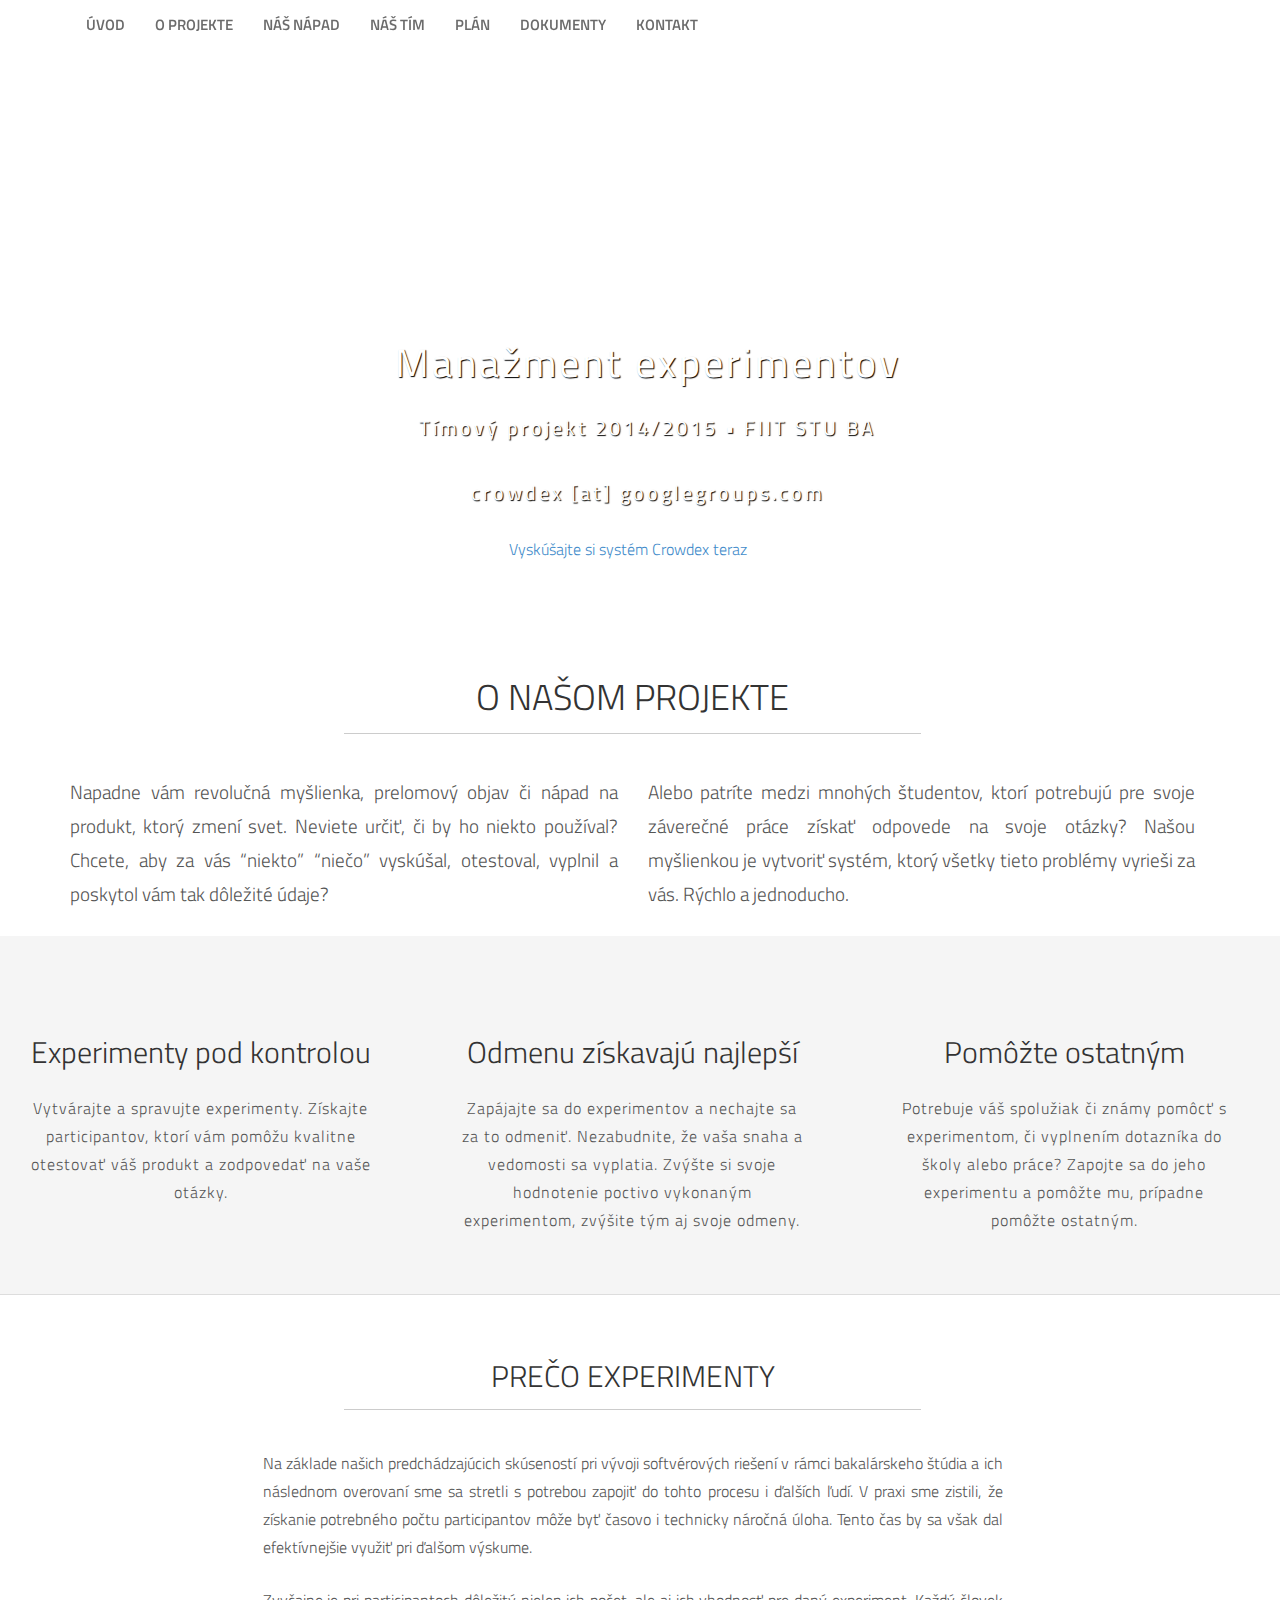
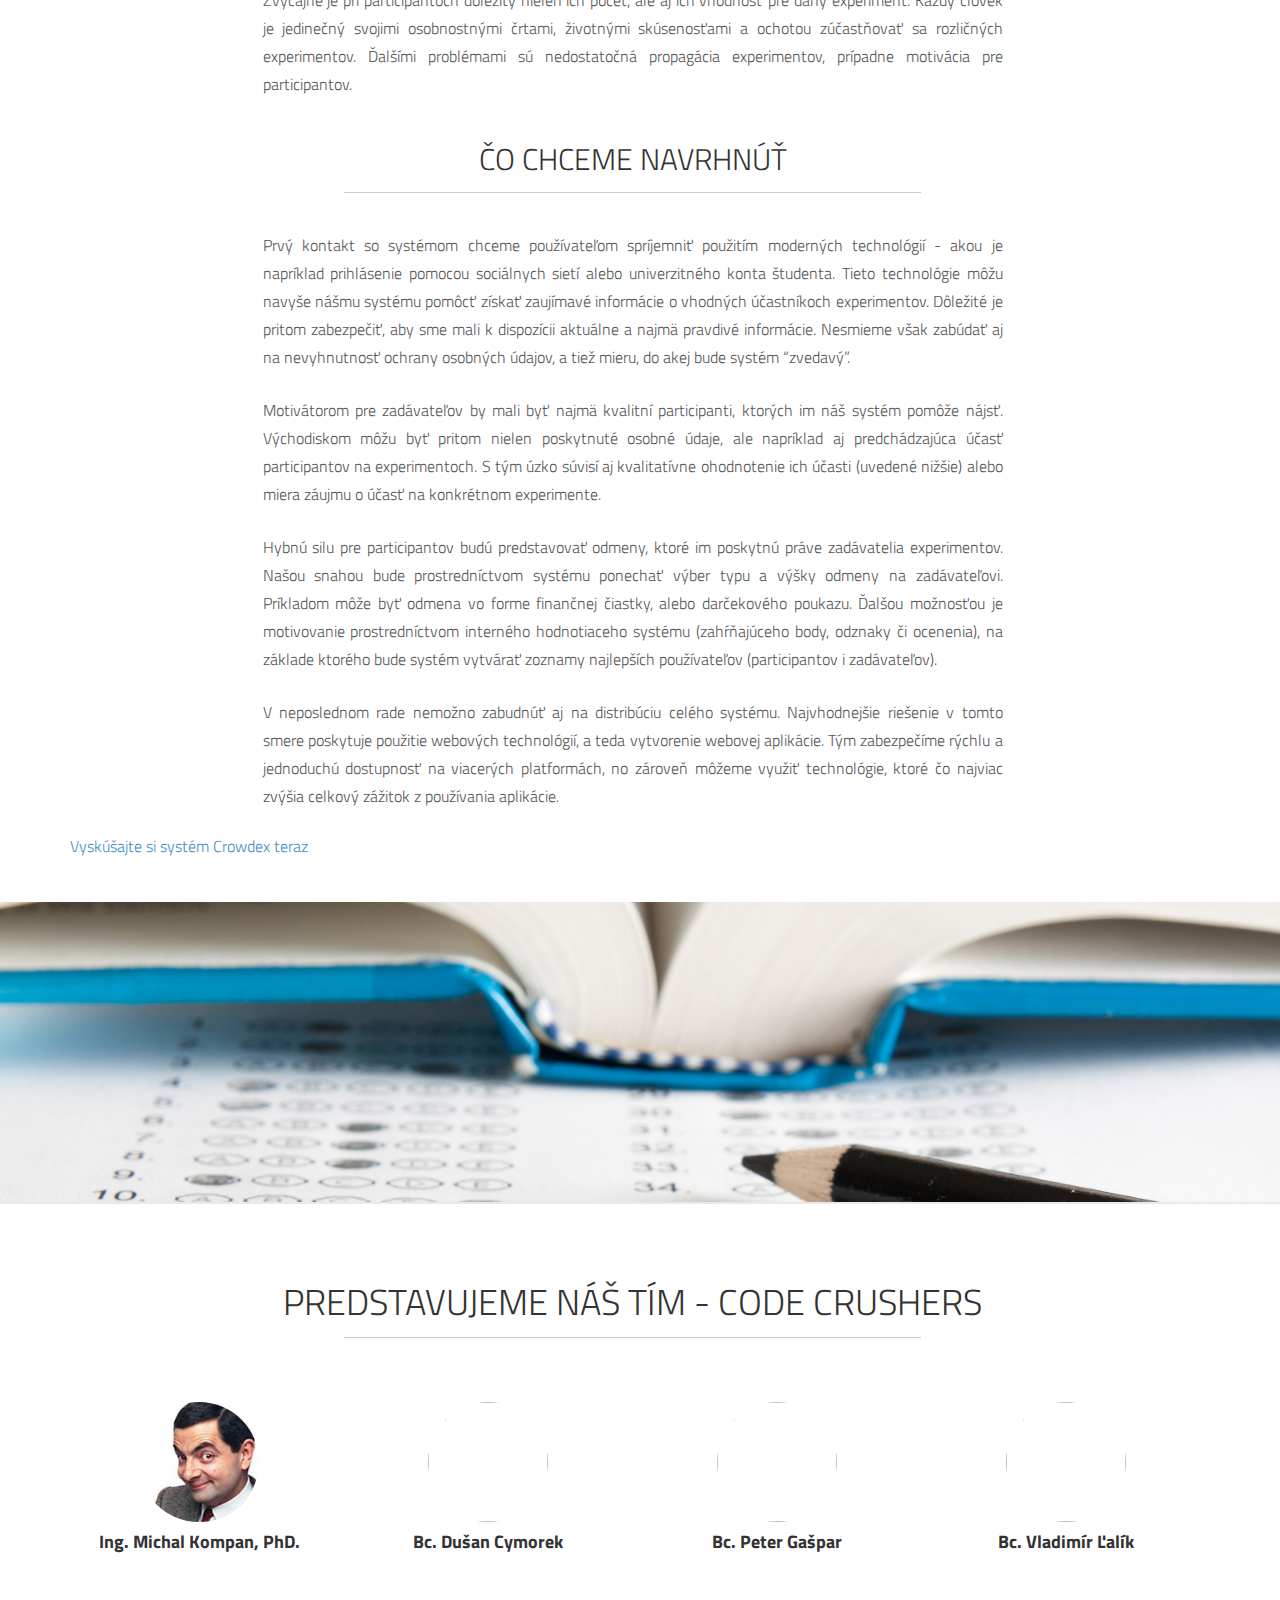
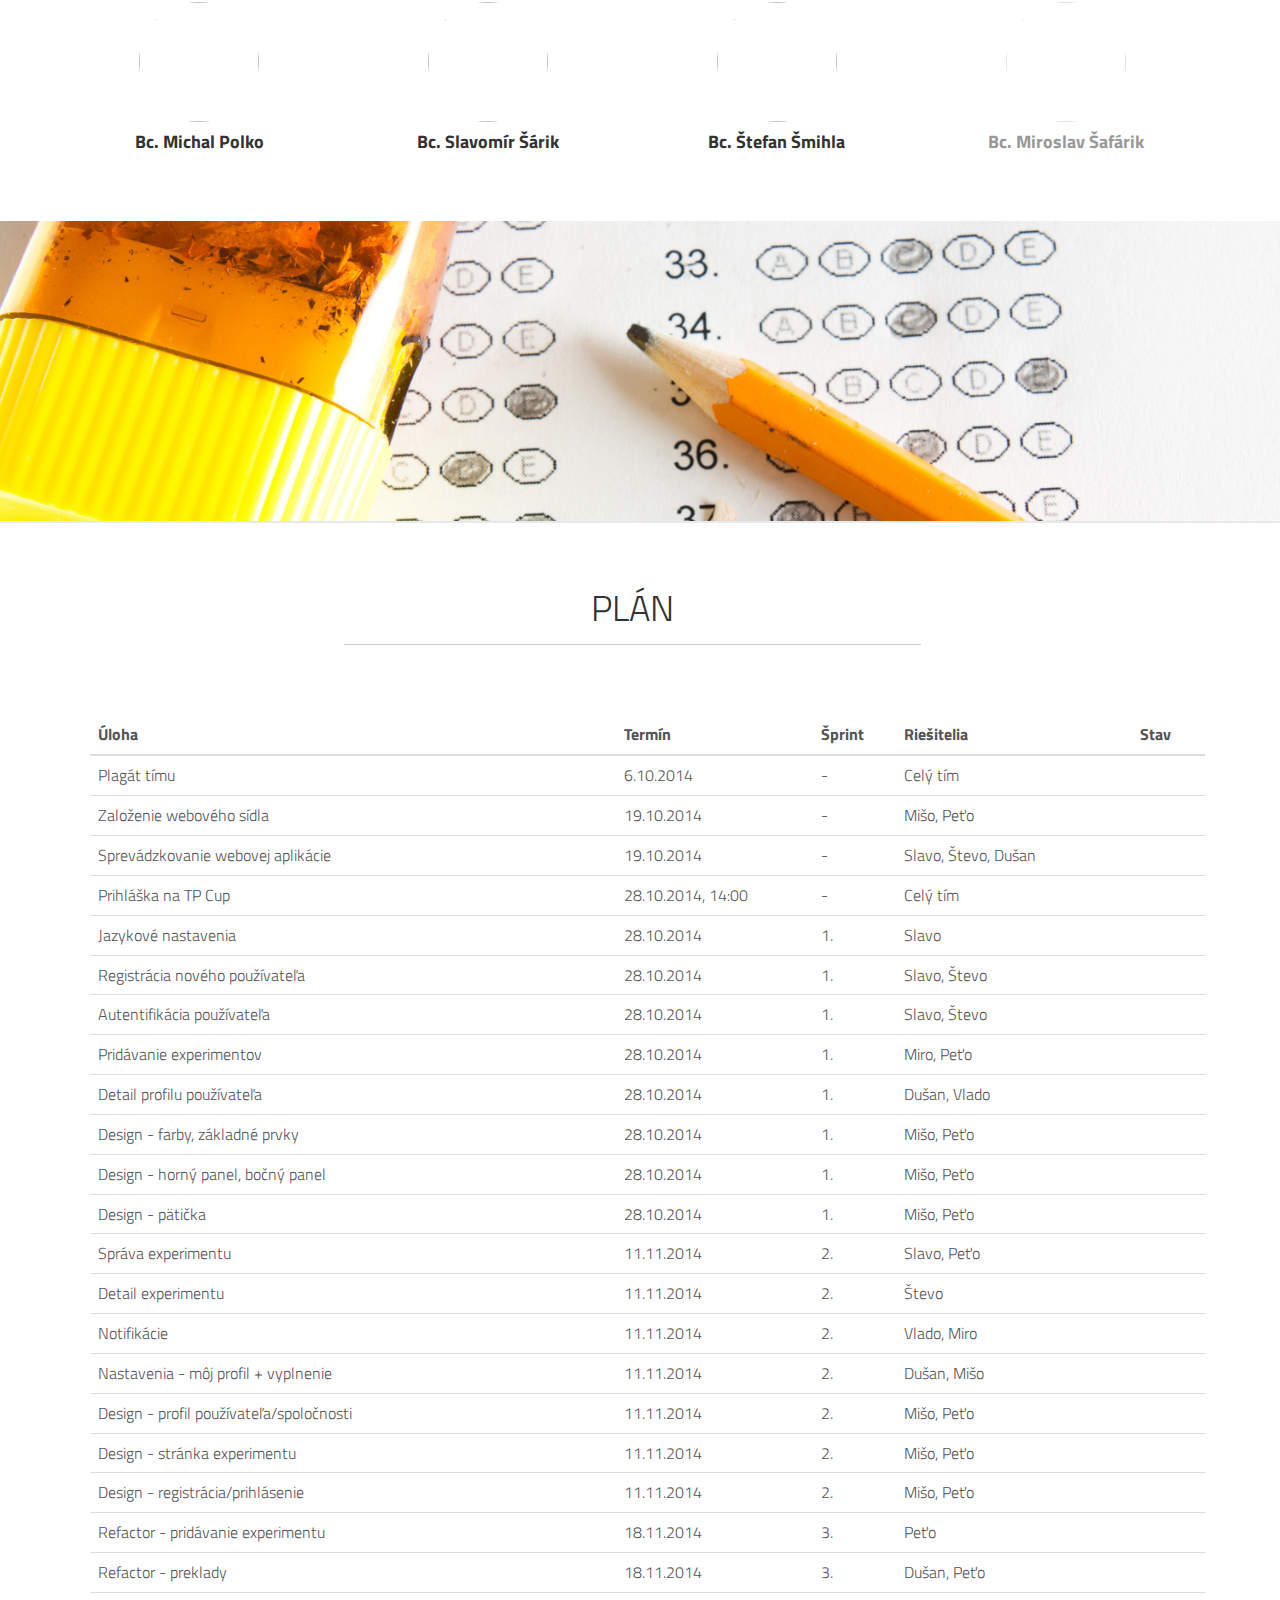
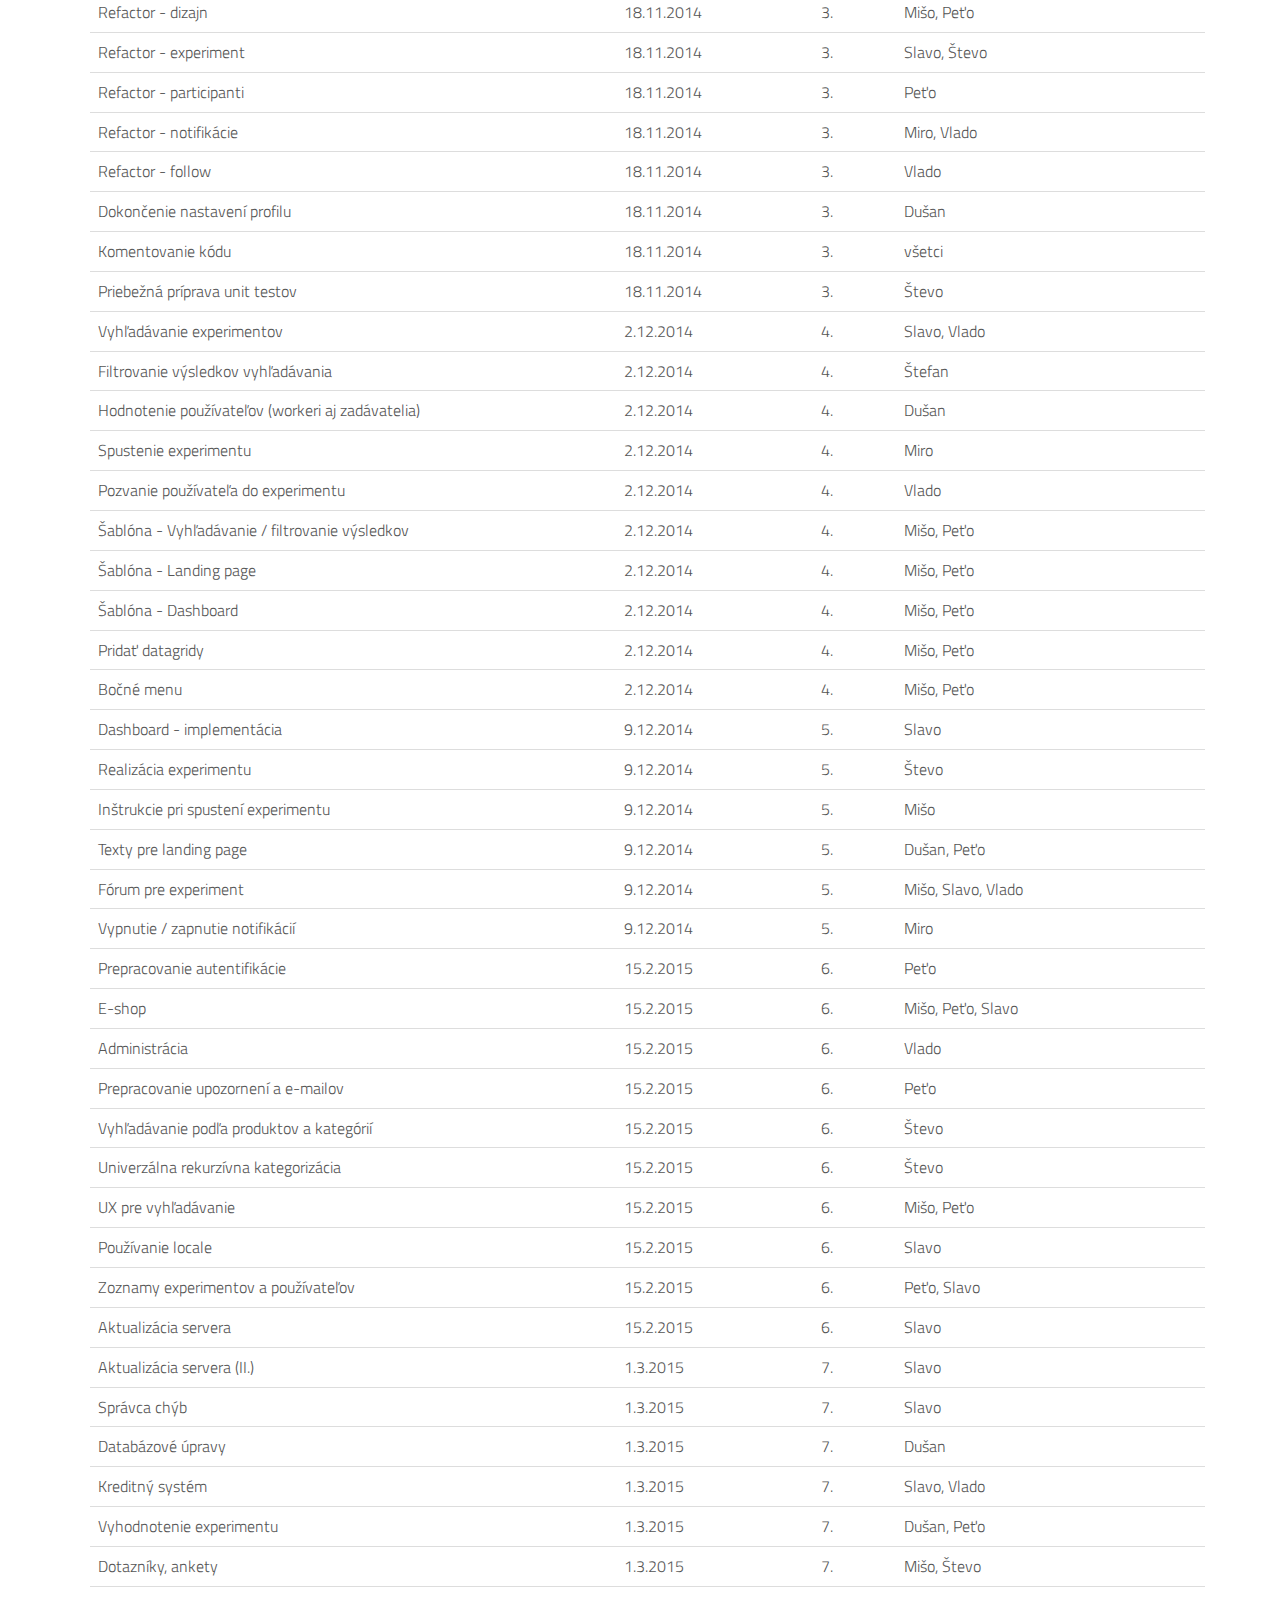
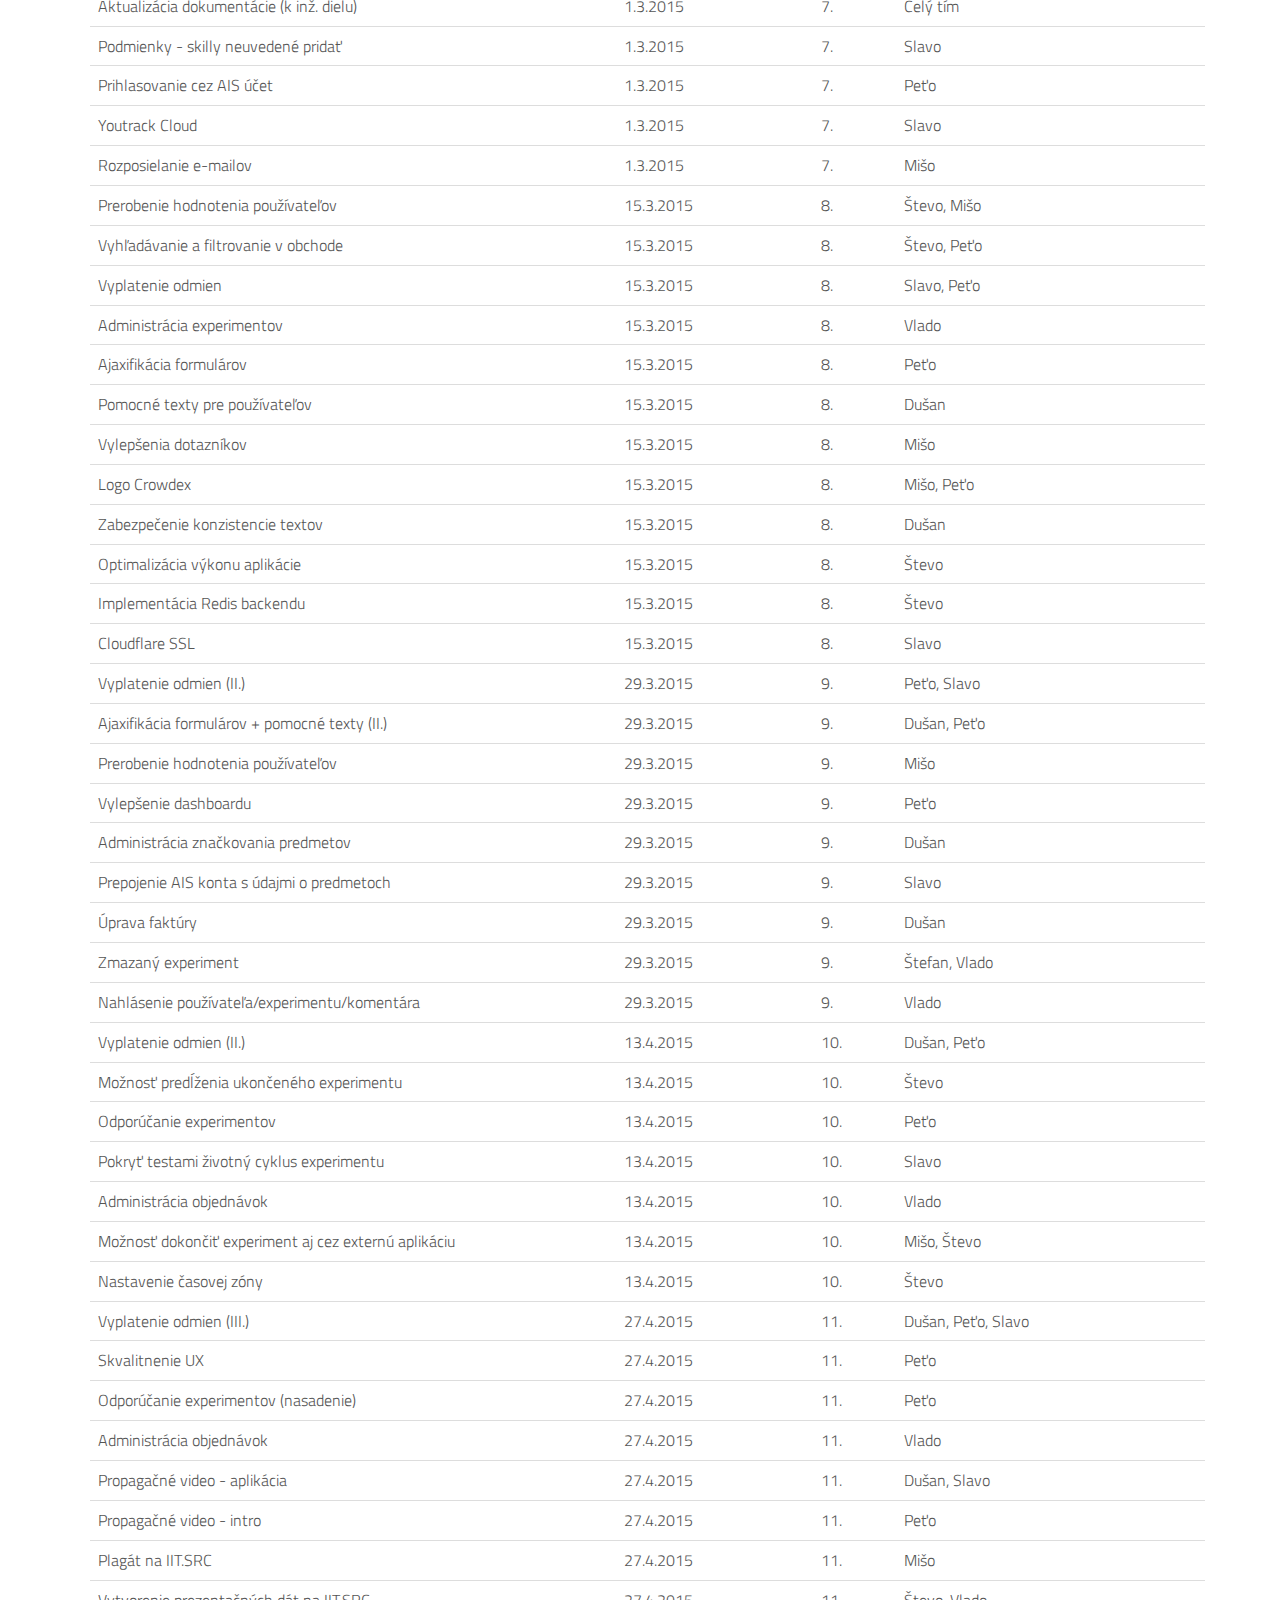
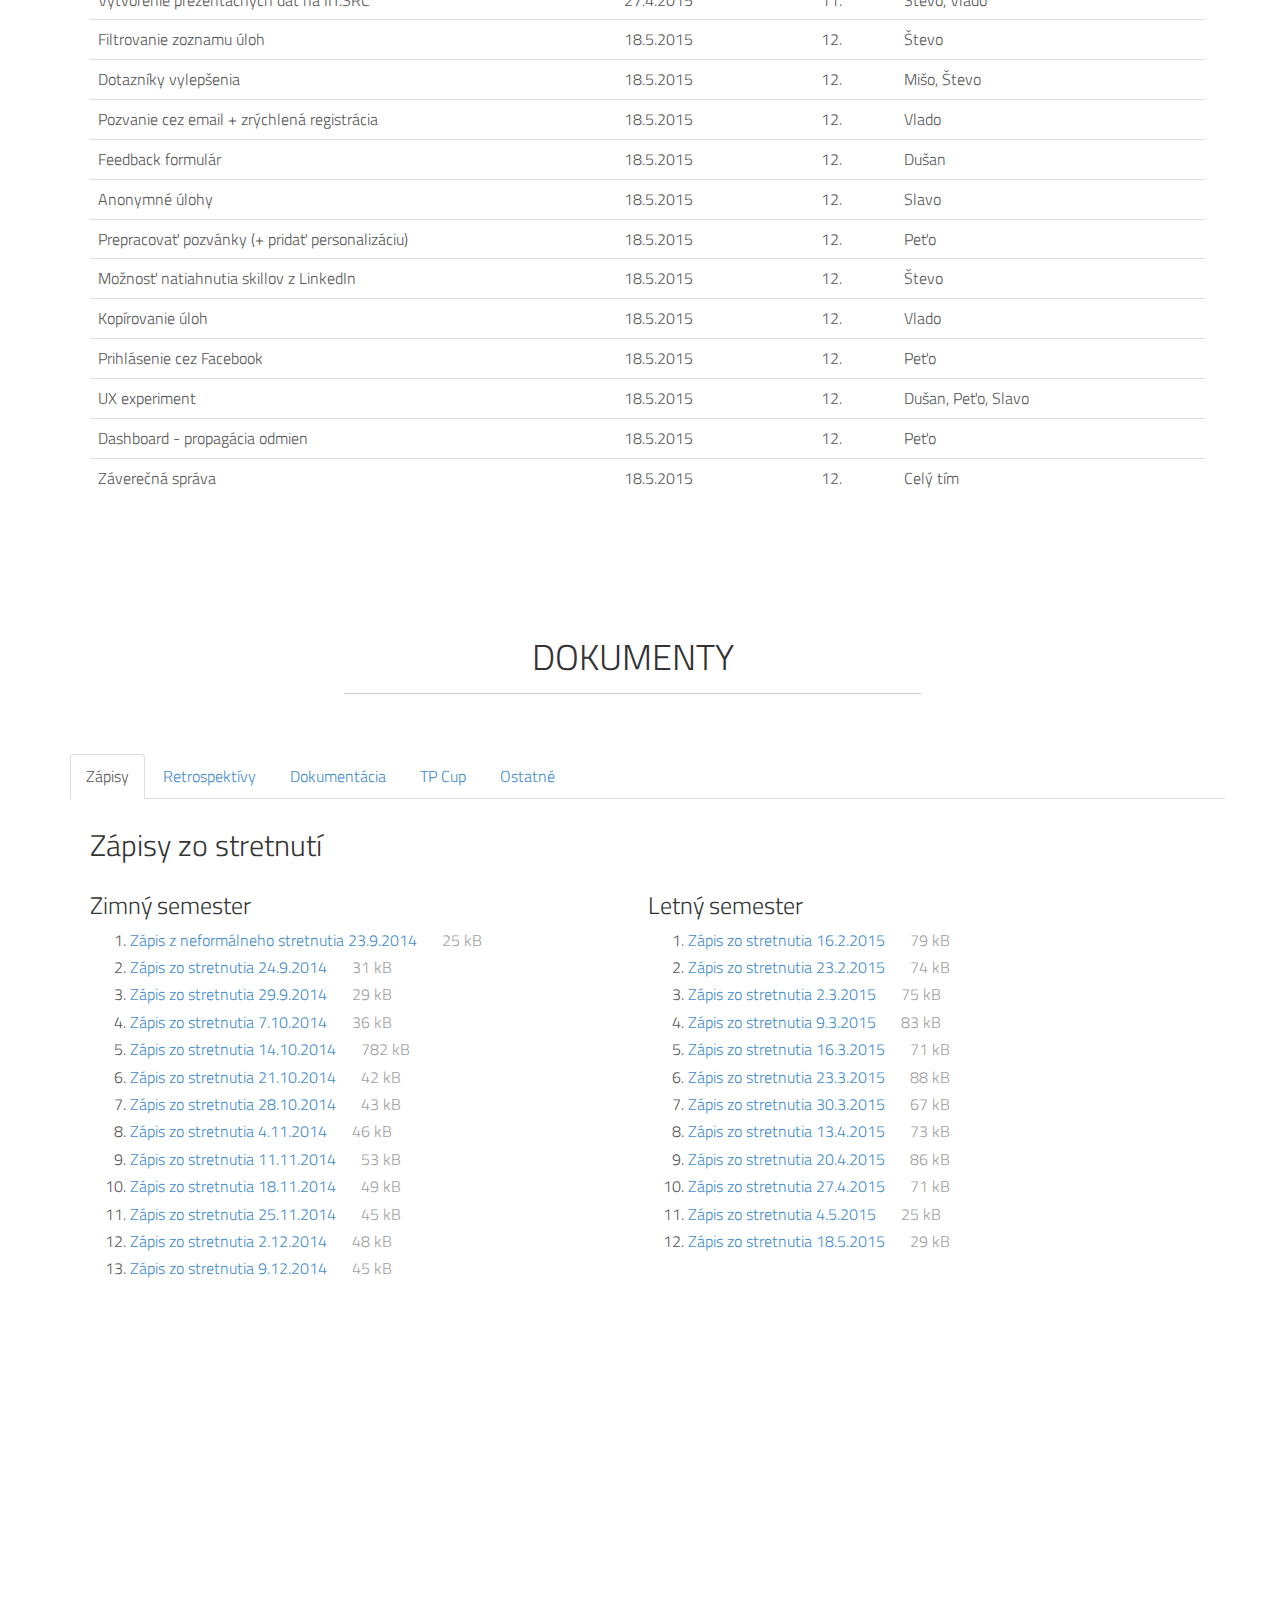
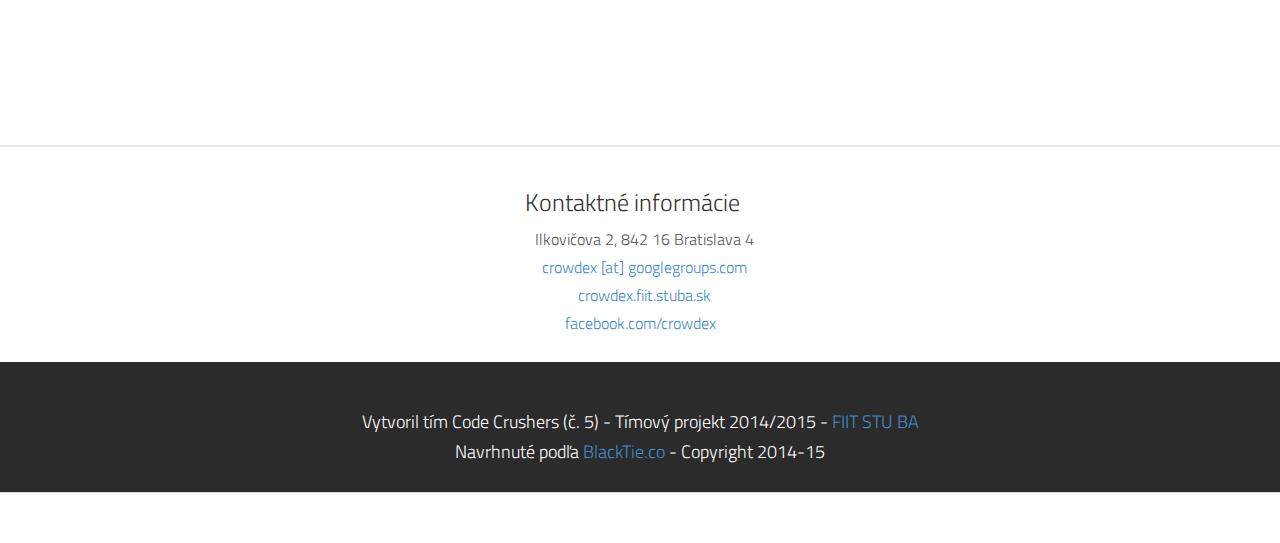
==== commit bd376100: "Update index.html" ====
--- a/index.html
+++ b/index.html
@@ -1219,6 +1219,8 @@
 											<li><a href="./dokumenty/retrospektivy/t05_retrospektiva_sprint09.pdf">Retrospektíva za 9. šprint <span class="doc-info"><i class="fa fa-file-pdf-o"></i> 172 kB</span></a></li>
 											<li><a href="./dokumenty/retrospektivy/t05_retrospektiva_sprint10.pdf">Retrospektíva za 10. šprint <span class="doc-info"><i class="fa fa-file-pdf-o"></i> 151 kB</span></a></li>
 											<li><a href="./dokumenty/retrospektivy/t05_retrospektiva_sprint11.pdf">Retrospektíva za 11. šprint <span class="doc-info"><i class="fa fa-file-pdf-o"></i> 160 kB</span></a></li>
+                                            <li><a href="./dokumenty/retrospektivy/t05_retrospektiva_sprint12.pdf">Retrospektíva za 12. šprint <span class="doc-info"><i class="fa fa-file-pdf-o"></i> 149 kB</span></a></li>
+											<li><a href="./dokumenty/retrospektivy/t05_globalna-retrospektiva-ls.pdf">Retrospektíva za letný semester <span class="doc-info"><i class="fa fa-file-pdf-o"></i> 108 kB</span></a></li>
 										</ol>
 									</div>
 								</div>
@@ -1253,6 +1255,12 @@
                                             <li><a href="./dokumenty/dokumentacia/t05_dokumentacia_inzinierske_dielo_3kb.pdf">Dokumentácia k inžinierskemu dielu <span class="doc-info"><i class="fa fa-file-pdf-o"></i> 6,9 MB</span></a></li>
                                             <li><a href="./dokumenty/dokumentacia/t05_dokumentacia_riadenie_3kb.pdf">Dokumentácia k riadeniu projektu <span class="doc-info"><i class="fa fa-file-pdf-o"></i> 3,8 MB</span></a></li>                                    
                                         </ul>
+                                        
+                                        <h4>Záverečné odovzdanie</h4>
+                                        <ul class="docs">
+                                            <li><a href="./dokumenty/dokumentacia/t05_dokumentacia_inzinierske_dielo_4kb.pdf">Dokumentácia k inžinierskemu dielu <span class="doc-info"><i class="fa fa-file-pdf-o"></i> 9,5 MB</span></a></li>
+                                            <li><a href="./dokumenty/dokumentacia/t05_dokumentacia_riadenie_4kb.pdf">Dokumentácia k riadeniu projektu <span class="doc-info"><i class="fa fa-file-pdf-o"></i> 3,9 MB</span></a></li>                                    
+                                        </ul>
                                     </div>
                                 </div>
                             </div>
@@ -1279,6 +1287,7 @@
                                         <ul class="docs">
 											<li><a href="./dokumenty/tpcup/t05_tpcup_prihlaska.pdf">Prihláška na súťaž TP Cup 2015 (21.10.2014) <span class="doc-info"><i class="fa fa-file-pdf-o"></i> 166 kB</span></a></li>
 											<li><a href="./dokumenty/tpcup/t05_tpcup_dotaznik.pdf">Dotazník - predstavenie tímu (2.4.2015) <span class="doc-info"><i class="fa fa-file-pdf-o"></i> 203 kB</span></a></li>
+											<li><a href="./dokumenty/tpcup/t05_tpcup_zaverecna_sprava.pdf">Záverečná správa k projektu (18.5.2015) <span class="doc-info"><i class="fa fa-file-pdf-o"></i> 85 kB</span></a></li>
 											<li><a href="http://robime.it/crowdex-system-pre-manazment-mikrouloh/">Blogový príspevok na portáli robime.it <span class="doc-info"><i class="fa fa-external-link"></i></a>
                                         </ul>
                                     </div>                                    
@@ -1312,10 +1321,6 @@
 											<li><a href="./dokumenty/ostatne/t05_prezentacia_prezentacny_panel.pdf">Prezentácia - prezentačný panel (2.3.2015) <span class="doc-info"><i class="fa fa-file-pdf-o"></i> 612 kB</span></a></li>											
                                         </ul>
                                     </div>
-									
-                                    <!--<div class="col-lg-6 col-sm-12 col-xs-12">
-                                        <h3>Publikácie</h3>                                        
-                                    </div>-->
                                 </div>
                             </div>
                         </div>
@@ -1344,7 +1349,8 @@
 				<p>
                     <i class="fa fa-fw fa-home"></i> Ilkovičova 2, 842 16 Bratislava 4<br/>
                     <i class="fa fa-fw fa-at"></i> <a href="#">crowdex [at] googlegroups.com</a><br/>
-                    <i class="fa fa-fw fa-globe"></i> <a href="http://crowdex.fiit.stuba.sk" target="_blank">crowdex.fiit.stuba.sk</a>
+                    <i class="fa fa-fw fa-globe"></i> <a href="http://crowdex.fiit.stuba.sk" target="_blank">crowdex.fiit.stuba.sk</a><br/>
+                    <i class="fa fa-facebook"></i> <a href="https://www.facebook.com/crowdex" target="_blank">facebook.com/crowdex</a>
 				</p>
 			</div>
 			
